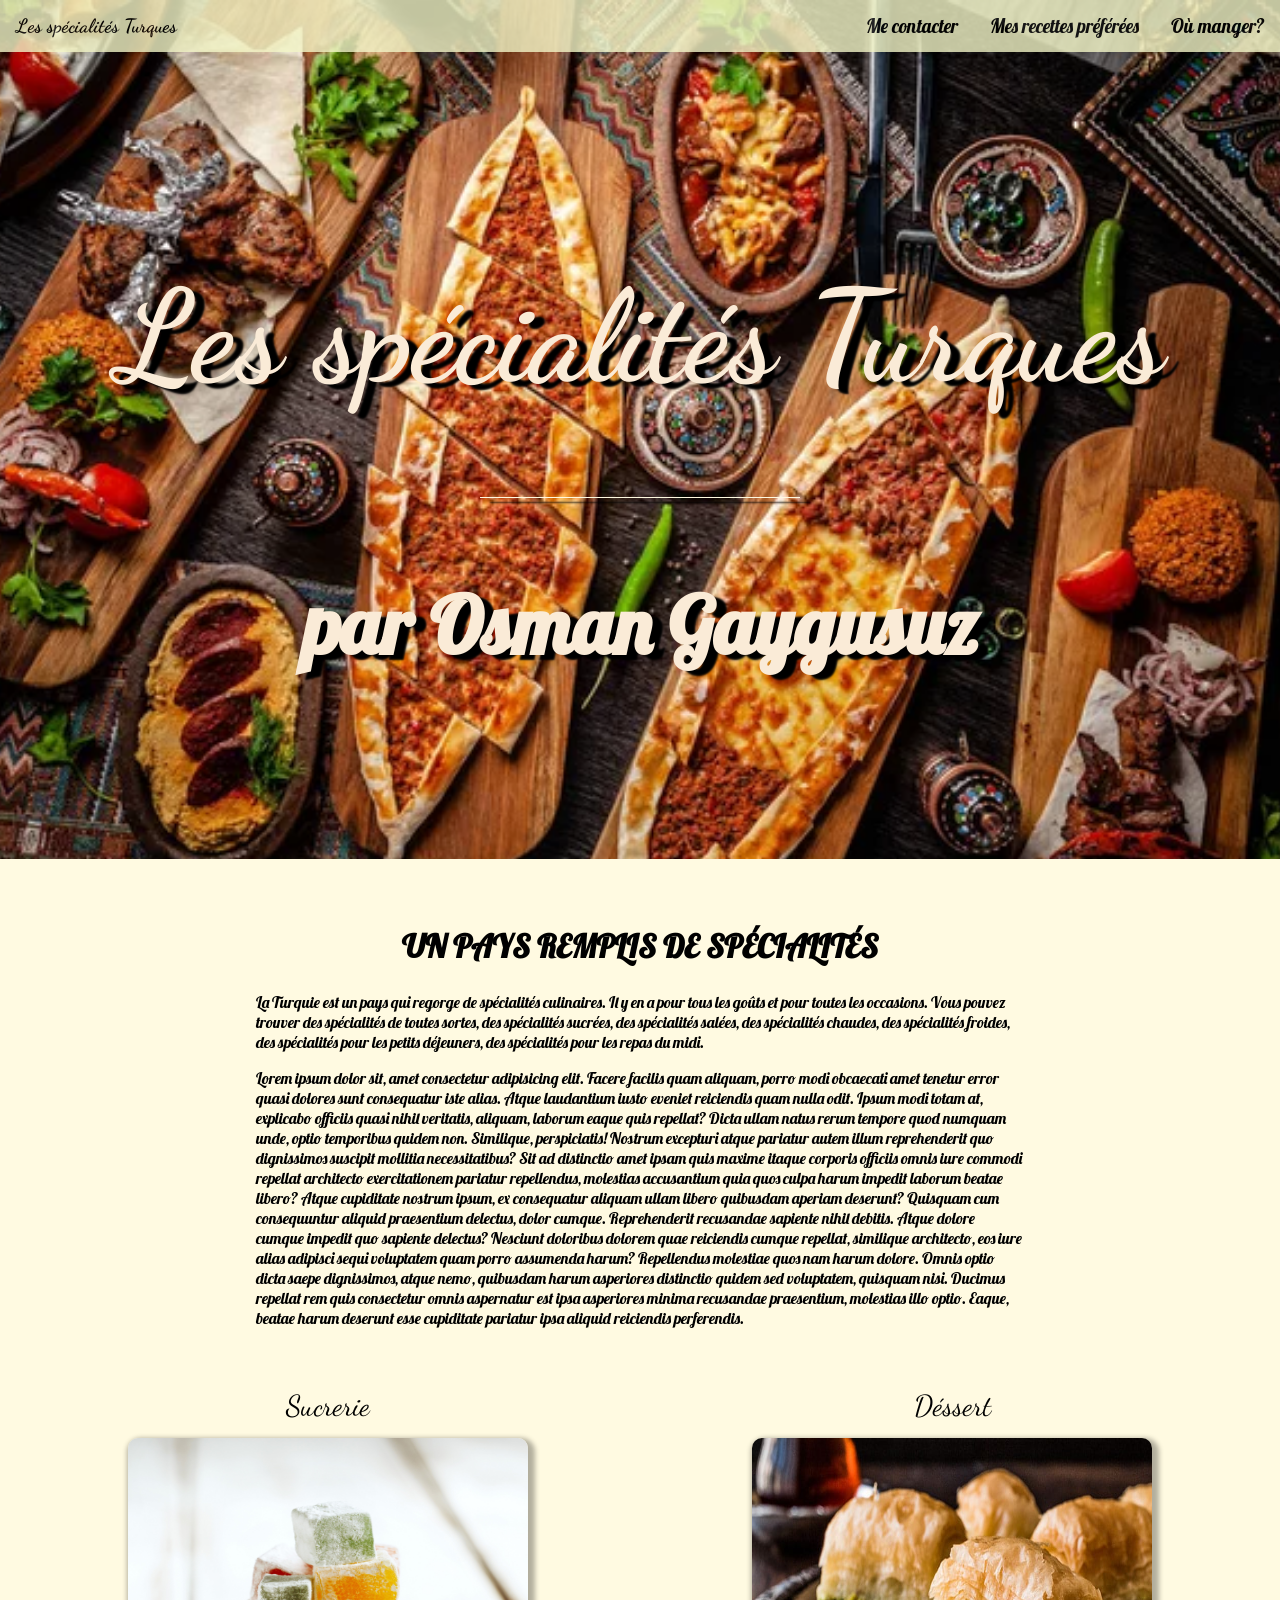
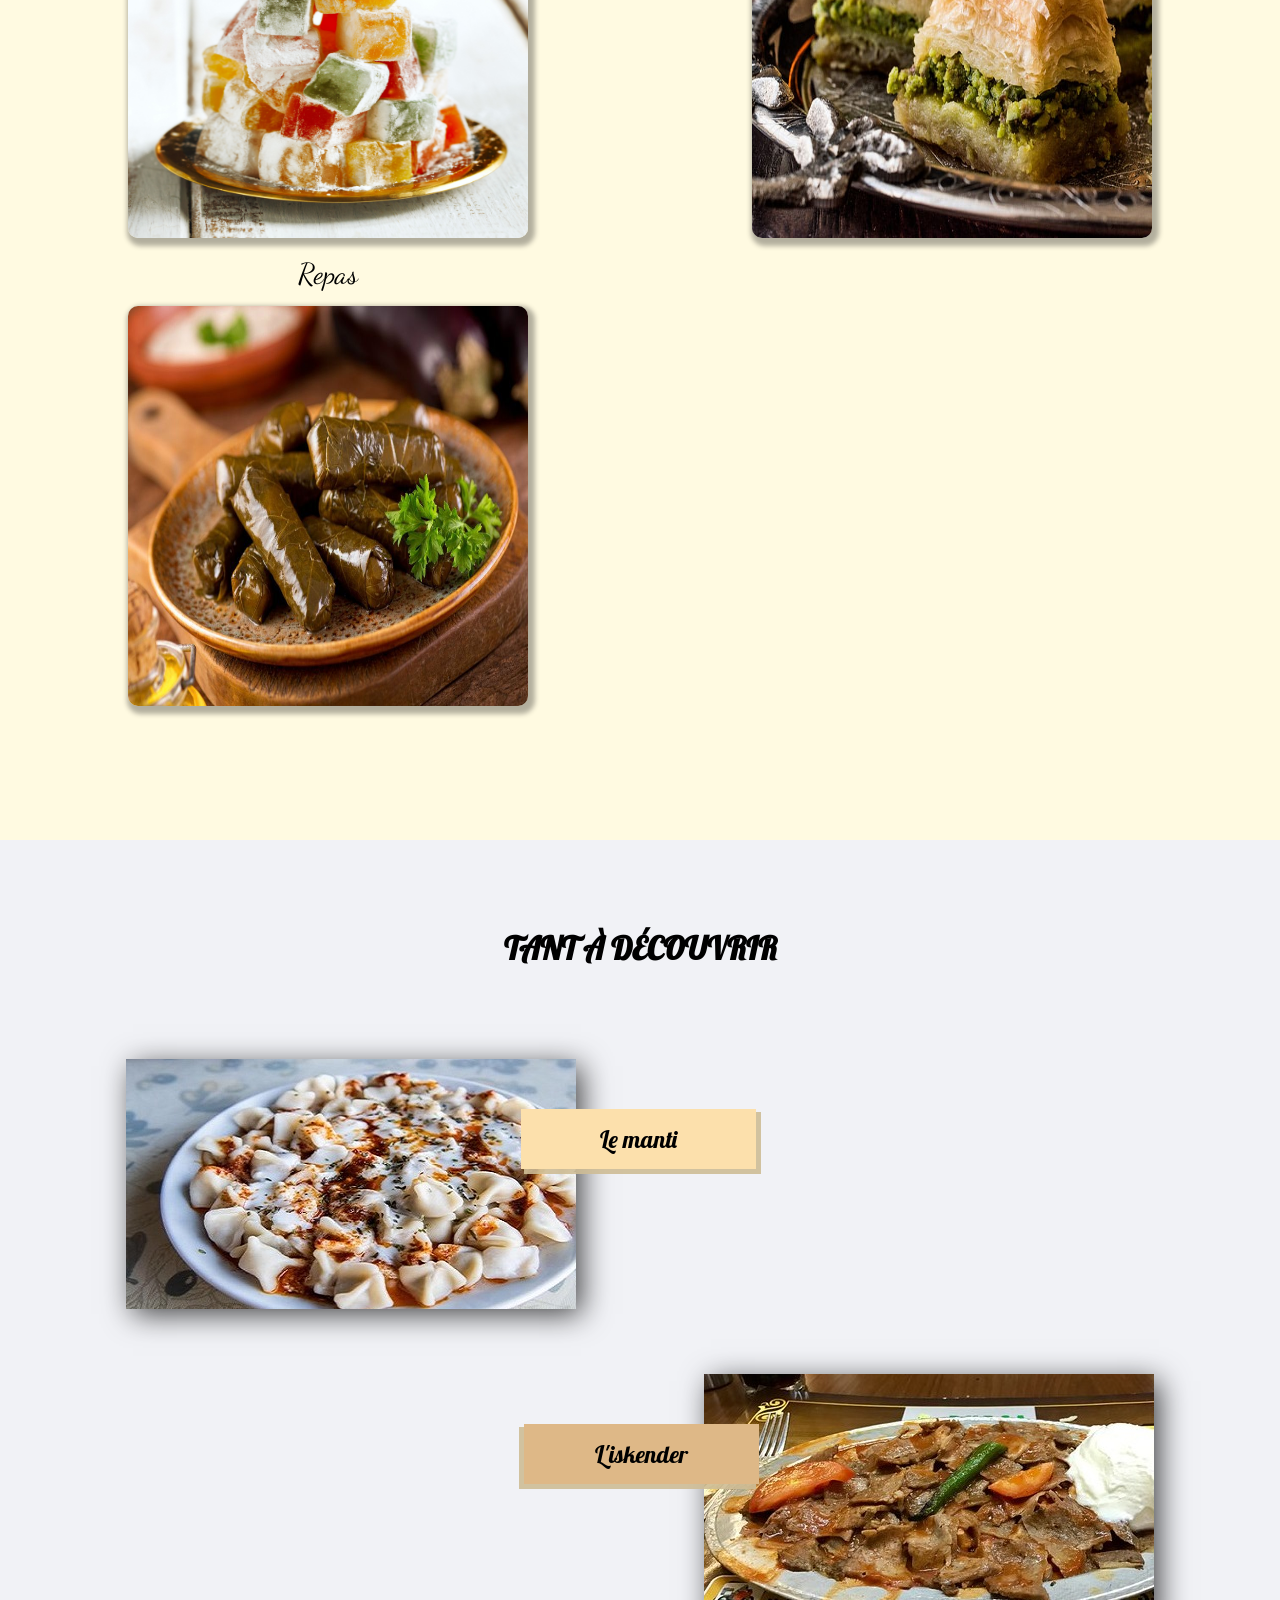
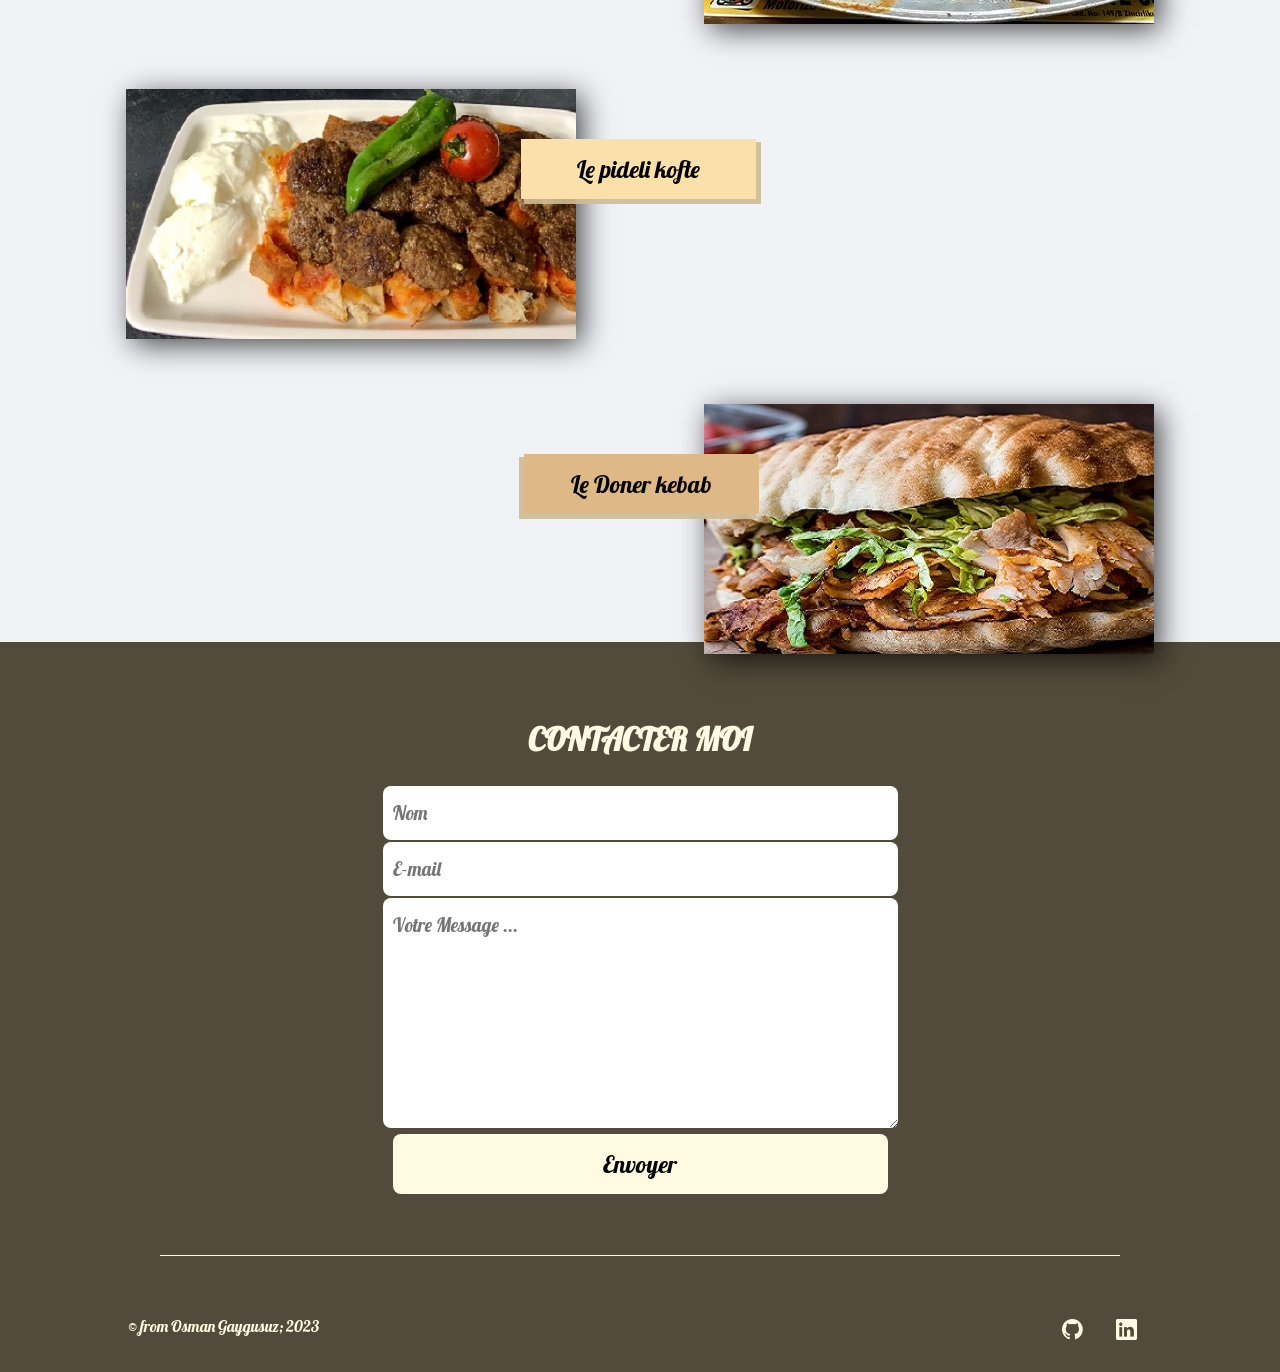
==== index.html @ c339f85c "Add files via upload" ====
<!DOCTYPE html>
<html lang="fr">
    <head>
        <meta charset="utf-8">
        <title>Les spécialités Turques</title>
        <link rel="stylesheet" href="https://cdn.jsdelivr.net/npm/bootstrap-icons@1.5.0/font/bootstrap-icons.css">
        <link rel="stylesheet" href="./Styles/stylesindex.css">
    </head>

    <body>
        <header>
            <nav>
                <ul>
                    <!-- href # permet de revenir en haut de la page-->
                    <li id="logo"><a href='#'>Les spécialités Turques</a></li>
                    <li><a href='oumanger.html'>Où manger?</a></li>
                    <li><a href='recette.html'>Mes recettes préférées</a></li>
                    <!-- #contact nous renvoie à la section contact -->
                    <li><a href='#contact'>Me contacter</a></li>
                </ul>
            </nav>
            <div id="imagePrincipale">
                <h1>Les spécialités Turques</h1>
                <div id="premierTrait"></div>
                <h3>par Osman Gaygusuz</h3>
            </div>
        </header>

        <section id="presentation">
            <div id="TextIntro">
                <h2>Un pays remplis de spécialités</h2>
                <p>La Turquie est un pays qui regorge de spécialités culinaires. Il y en a pour tous les goûts et pour toutes les occasions. Vous pouvez trouver des spécialités de toutes sortes, des spécialités sucrées, des spécialités salées, des spécialités chaudes, des spécialités froides, des spécialités pour les petits déjeuners, des spécialités pour les repas du midi.</p>
                <p>Lorem ipsum dolor sit, amet consectetur adipisicing elit. Facere facilis quam aliquam, porro modi obcaecati amet tenetur error quasi dolores sunt consequatur iste alias. Atque laudantium iusto eveniet reiciendis quam nulla odit. Ipsum modi totam at, explicabo officiis quasi nihil veritatis, aliquam, laborum eaque quis repellat? Dicta ullam natus rerum tempore quod numquam unde, optio temporibus quidem non. Similique, perspiciatis! Nostrum excepturi atque pariatur autem illum reprehenderit quo dignissimos suscipit mollitia necessitatibus? Sit ad distinctio amet ipsam quis maxime itaque corporis officiis omnis iure commodi repellat architecto exercitationem pariatur repellendus, molestias accusantium quia quos culpa harum impedit laborum beatae libero? Atque cupiditate nostrum ipsum, ex consequatur aliquam ullam libero quibusdam aperiam deserunt? Quisquam cum consequuntur aliquid praesentium delectus, dolor cumque. Reprehenderit recusandae sapiente nihil debitis. Atque dolore cumque impedit quo sapiente delectus? Nesciunt doloribus dolorem quae reiciendis cumque repellat, similique architecto, eos iure alias adipisci sequi voluptatem quam porro assumenda harum? Repellendus molestiae quos nam harum dolore. Omnis optio dicta saepe dignissimos, atque nemo, quibusdam harum asperiores distinctio quidem sed voluptatem, quisquam nisi. Ducimus repellat rem quis consectetur omnis aspernatur est ipsa asperiores minima recusandae praesentium, molestias illo optio. Eaque, beatae harum deserunt esse cupiditate pariatur ipsa aliquid reiciendis perferendis.</p>
            </div>

            <div id="prestations">
                <div class="imagesPrestations">
                    <h4>Sucrerie</h4>
                    <a href="#"><img src="./Images/Turkish-delight.jpg" alt="Lokum"></a>
                </div>
            
                <div class="imagesPrestations">
                    <h4>Déssert</h4>
                    <a href="#"><img src="./Images/turk-mutfagi-baklava.jpg" alt="Baklava"></a>
                </div>
                     
                <div class="imagesPrestations">
                    <h4>Repas</h4>
                    <a href="#"><img src="./Images/dolma.jpg" alt="Dolma"></a>
                </div>
             </div>

        </section>
        <section id="Decouvrir">
            <h2>Tant à découvrir</h2>
            <ul>
                <li id="manti"><p>Le manti</p></li>
                <li id="iskender"><p>L'iskender</p></li>
                <li id="pidelikofte"><p>Le pideli kofte</p></li>
                <li id="Doner"><p>Le Doner kebab</p></li>
            </ul>
        </section>

        <footer>
            <h2 id="contact">Contacter moi</h2>
            <form>
                <input placeholder="Nom">
                <input placeholder="E-mail">
                <textarea placeholder="Votre Message ..."></textarea>
                <button>Envoyer</button>
            </form>
            <div id="deuxiemeTrait"></div>
            <div id="copyrightandIcons">
                <div id="copyright">
                    <span>© from Osman Gaygusuz; 2023</span>
                </div>
                <div id="icons">
                    <a href="https://github.com/osmandaway?tab=repositories" target="_blank"><i class="bi bi-github"></i></a>
				    <a href="https://www.linkedin.com/in/osman-gaygusuz-410a03265/" target="_blank"><i class="bi bi-linkedin"></i></a>
                </div>
            </div>

        </footer>
    </body>


</html>
---- Styles/stylesindex.css ----
/* on récupère la police  */
@import url('https://fonts.googleapis.com/css2?family=Dancing+Script&family=Lobster&display=swap');

html {
    /* utiliser scroll-behavior: smooth pour avoir un effet de défilement fluide */
    scroll-behavior: smooth;
}


body {
    font-family: 'Lobster', sans-serif;
    margin: 0;
    padding: 0;
}

ul {
    margin: 0;
    padding: 0;
}

li {
    list-style-type: none;
}

h2 {
    text-transform: uppercase;
    text-align: center;
    font-size: 2em;
    padding-top: 30px;
}

a {
    text-decoration: none;
    color: black;
}

/* ******************************* NAVBAR ******************************* */

nav {
    overflow: hidden;
    background-color: #f3f6c7;
    position: fixed;
    width: 100%;
    opacity: 0.8;
}

header li {
    float: right;
    font-size: 1.2em;    
}

header li a {
    display: block;
    text-decoration: none;
    text-align: center;
    padding: 14px 16px; 
}

#logo {
    font-family: 'dancing script', cursive; 
    float: left;
    font-weight: bold;
}

/* ******************************* Image principal ******************************* */

#imagePrincipale {
    padding-top: 60px;
    background: url(../Images/manger.jpg) no-repeat fixed 50% 50%;
    background-size: cover;
    height: 799px;
}

h1{
    font-family: 'dancing script', cursive;
    text-align: center;
    color: antiquewhite;
    font-size: 8em;
    margin-top: 200px;
    /* utiliser un site text shadow generator pour savoir quels arguments mettre selon le résulat voulu */
    text-shadow: 10px 5px 2px black;
}

#premierTrait {
    height: 1px;
    width: 25%;
    /* premier argument haut et bas  deuxieme les cotés  */
    /* utiliser CTRL + : pour commenter une ligne */
    margin: -3px auto;
    background-color: #fffae1;
    /* le trait n'est pas du text donc text shadow ne marche pas c'est une box */
    box-shadow: 10px 5px 2px black;
}

h3 {
    text-align: center;
    color: antiquewhite;
    font-size: 5em;
    text-shadow: 10px 5px 2px black;
}

/* ******************************* Section 1 ******************************* */

#presentation {
    background-color: #fffae1;
    /* lorsque qu'on a 4 arguments l'ordre est celui d'une aiguille d'une montre */
    padding: 10px 0px 100px 0px;
}

#TextIntro {
    padding: 0px 20%;
}

#prestations{
    /* pour avoir les images allignées utiliser display: flex */
    display: flex;
    /* utiliser flex-wrap: wrap pour que les images se mettent en dessous si elles ne rentrent pas sur la ligne */
    flex-wrap: wrap;
    /* utiliser justify-content: space-between pour que les images soient espacées */
    justify-content: space-between;
    padding: 30px 10%;
}

.imagesPrestations h4 {
    /*utiliser font weight pour changer l'épaisseur de la police */
    font-family: 'dancing script', cursive;
    text-align: center;
    font-size: 1.8em;
    /* avec un seul argument cela s'applique dans tous les cotés    */
    margin: 15px;
    font-weight: 300;
}

.imagesPrestations img {
    width: 400px;
    height: 400px;
    /* utiliser border-radius pour arrondir les coins */
    border-radius: 10px;
    /* utiliser rgba pour avoir une couleur avec de la transparence le dernier argument est l'oppacité */
    box-shadow: 3px 4px 5px 4px rgba(0, 0, 0, 0.3);
}

/* utiliser img:hover pour avoir un effet quand on passe la souris sur l'image */
.imagesPrestations img:hover{
    opacity: 0.7;
    /* utiliser transform: scale pour agrandir l'image */
    transform: scale(1.05);
    /* utiliser transition pour avoir un effet de transition */
    transition: 0.8s ease-in-out;
}

/* ******************************* Tant à découvrir ******************************* */

#Decouvrir {
    height: 1400px;
    background-color: #f1f2f6;
    padding: 1px 2%;
}

#Decouvrir h2 {
    padding-top: 60px;
}

#manti {
    background: url(../Images/manti.jpg);
}

#iskender {
    background: url(../Images/iskender.jpg);
}

#pidelikofte {
    background: url(../Images/pidelikofte.jpg);
}

#Doner {
    background: url(../Images/doner.jpg);
}

#Decouvrir li {
    margin: 65px 100px 0 100px;
    height: 250px;
    width: 55%;
    max-width: 450px;
    float: left;
    box-shadow: 6px 6px 28px -1px rgba(0, 0, 0, 0.75);
}

#Decouvrir p {
    height: 45px;
    width: 235px;
    background-color: #fce0ac;
    float: right;
    margin: 50px -180px 0 0;
    font-size: 1.5em;
    text-align: center;
    padding-top: 15px;
    box-shadow: 4px 4px 0px 1px rgba(207, 189, 150, 0.897);
}

#Decouvrir #iskender, #Decouvrir #Doner {
    float: right;
}

#iskender p, #Doner p {
    float: left;
    background-color: burlywood;
    margin-left: -180px;
    box-shadow: -4px 4px 0px 1px rgba(207, 189, 150, 0.897);
}

/* ******************************* Footer ******************************* */

footer {
    background-color: #524a3a;
    color: #fffae1;
    padding: 20px 0 10px 0;
    text-align: center;
}

form {
    /* pas d'espace entre les éléments et les cotés sont auto  */
    margin: 0 auto;
    max-width: 900px;
}

input, textarea, button{
    border:none;
    width: 55%;
    padding: 15px 10px;
    /* espace entre les box */
    margin: 1px 0;
    font-size: 1.2em;
    font-family: 'Lobster', sans-serif;
    border-radius: 8px;
}

textarea{
    height: 200px;
}

button{
    font-size: 1.5em;
    background-color: #fffae1;
}

button:hover{
    background-color: #78e539;
    color: #fffae1;
    /* indiquer que c'est un bouton en changeant l'apparence de la souris */
    cursor: pointer;
    transition: 0.3s ease-in-out;
}

#deuxiemeTrait {
    height: 1px;
    width: 75%;
    background-color: #fffae1;
    margin: 60px auto;
}

#copyrightandIcons{
    /* utiliser flex pour aligner les éléments */
    display: flex;
    margin-bottom: 20px;
    padding: 0 10%;
}

#copyright{
    width: 50%;
    text-align: left;
    color: #fffae1;
}

#icons{
    width: 50%;
    /* utiliser justify-content: flex-end pour aligner les éléments à droite */
    text-align: right;
}

#icons a{
    /* pour être sure que les liens ne se superposent pas */
    display: inline-block;
    /* utilisr padding au lieu de margin pour ne pas que les liens se superposent */
    padding: 0 15px;
    font-size: 1.3em;
    color: #fffae1;
}

#icons a:hover{
    transform: scale(1.5);
    transition: 0.1s;
}
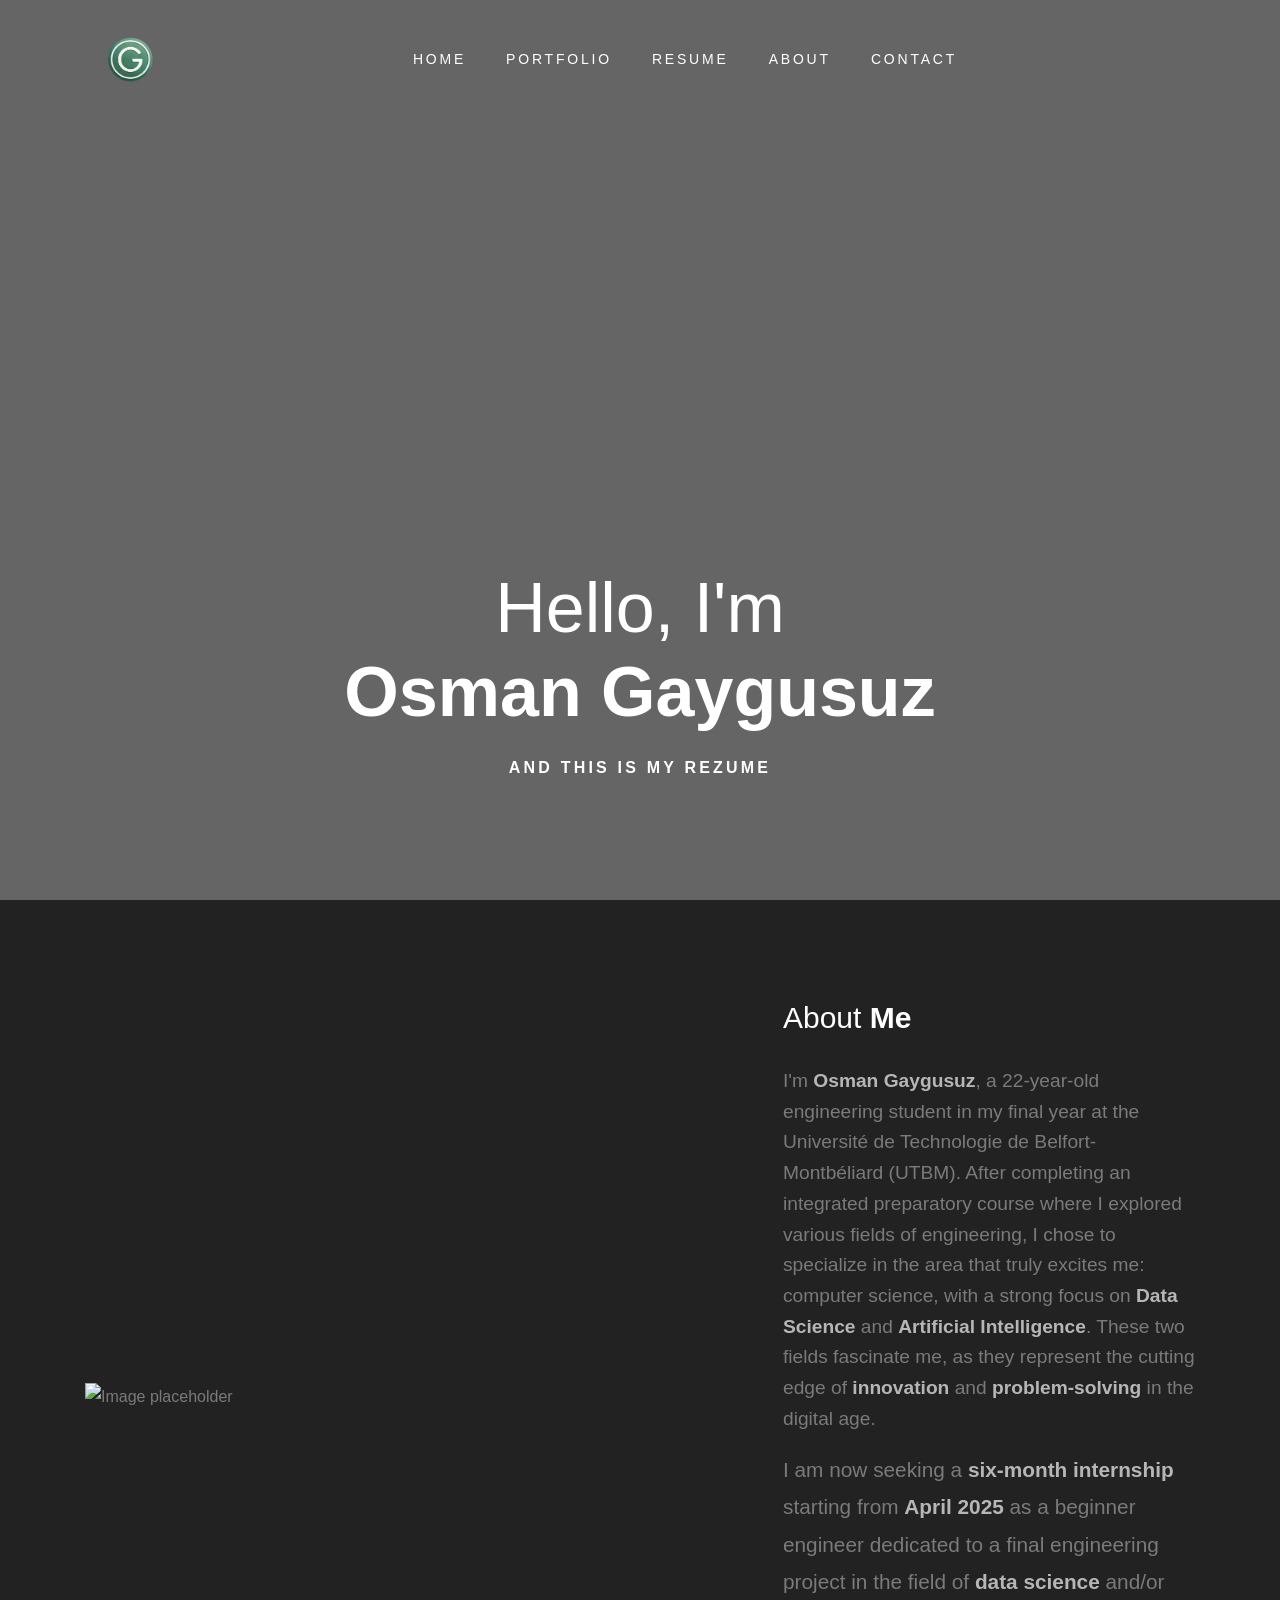
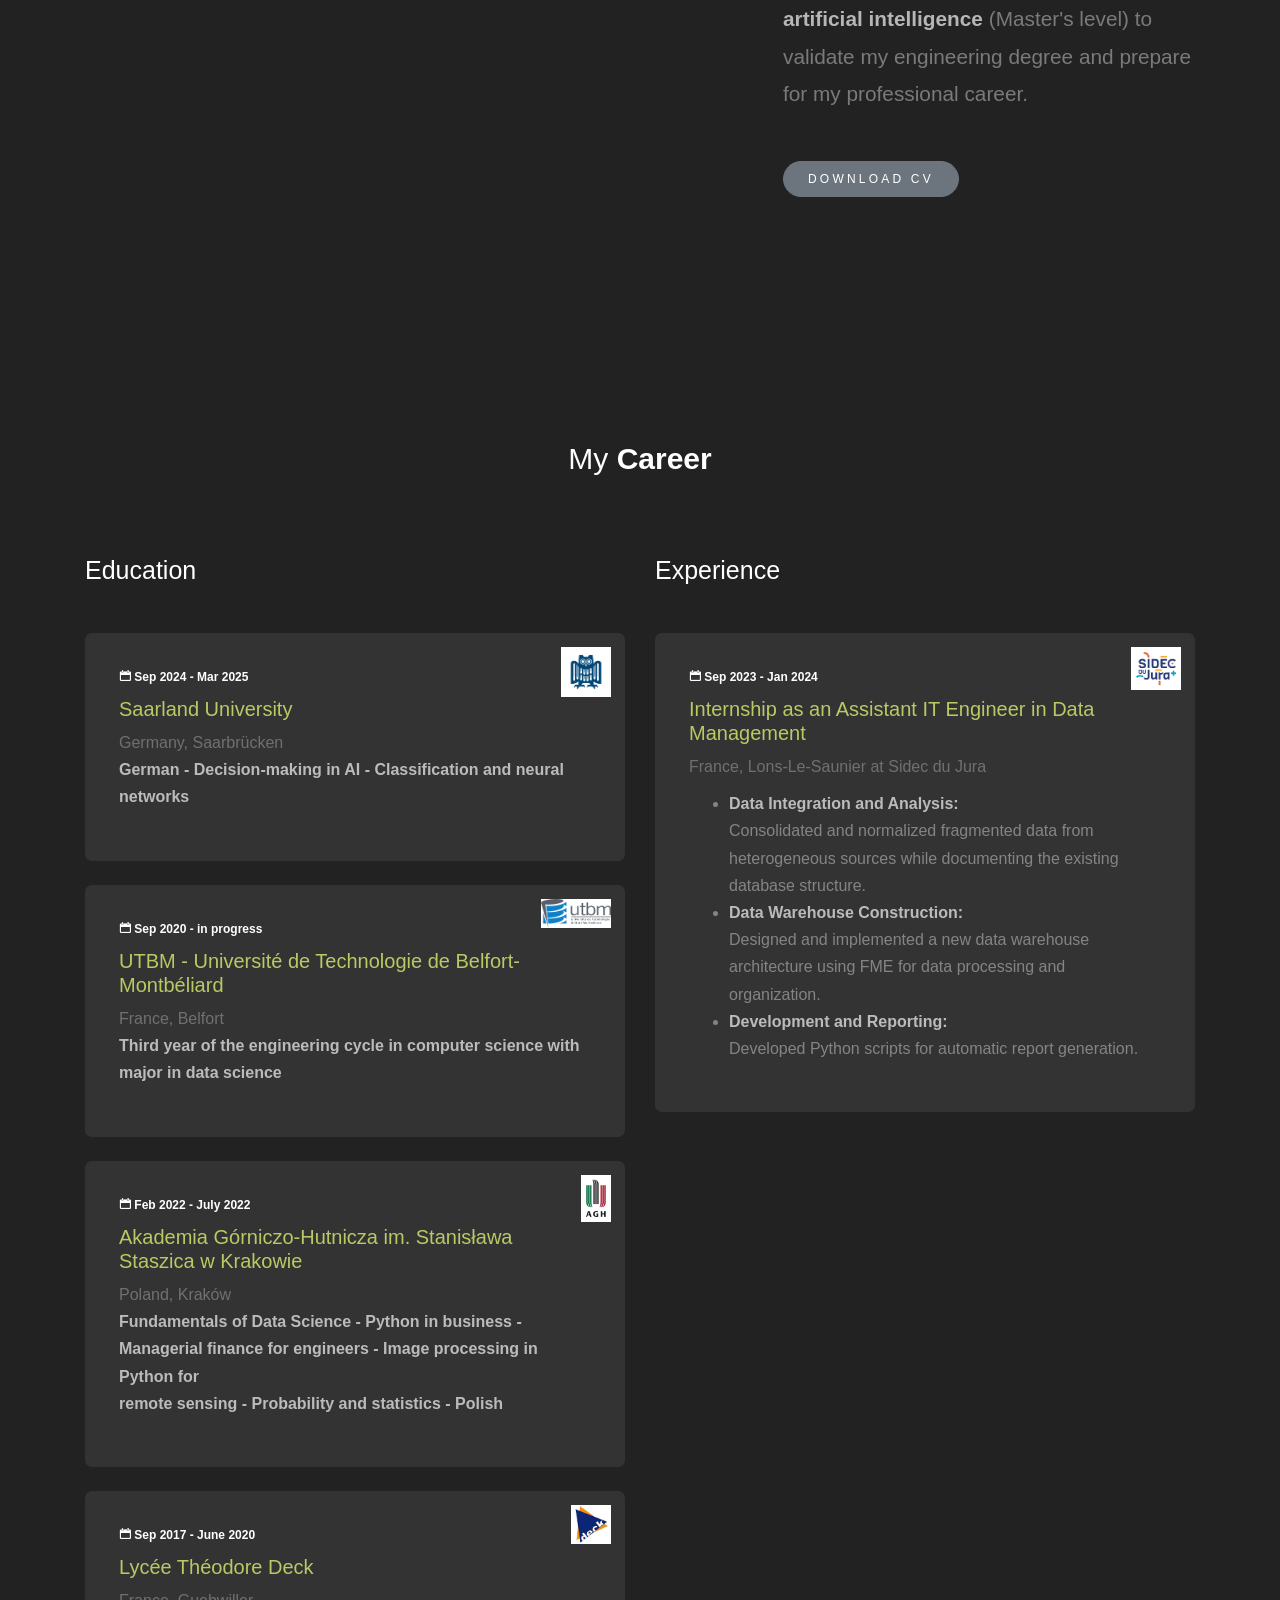
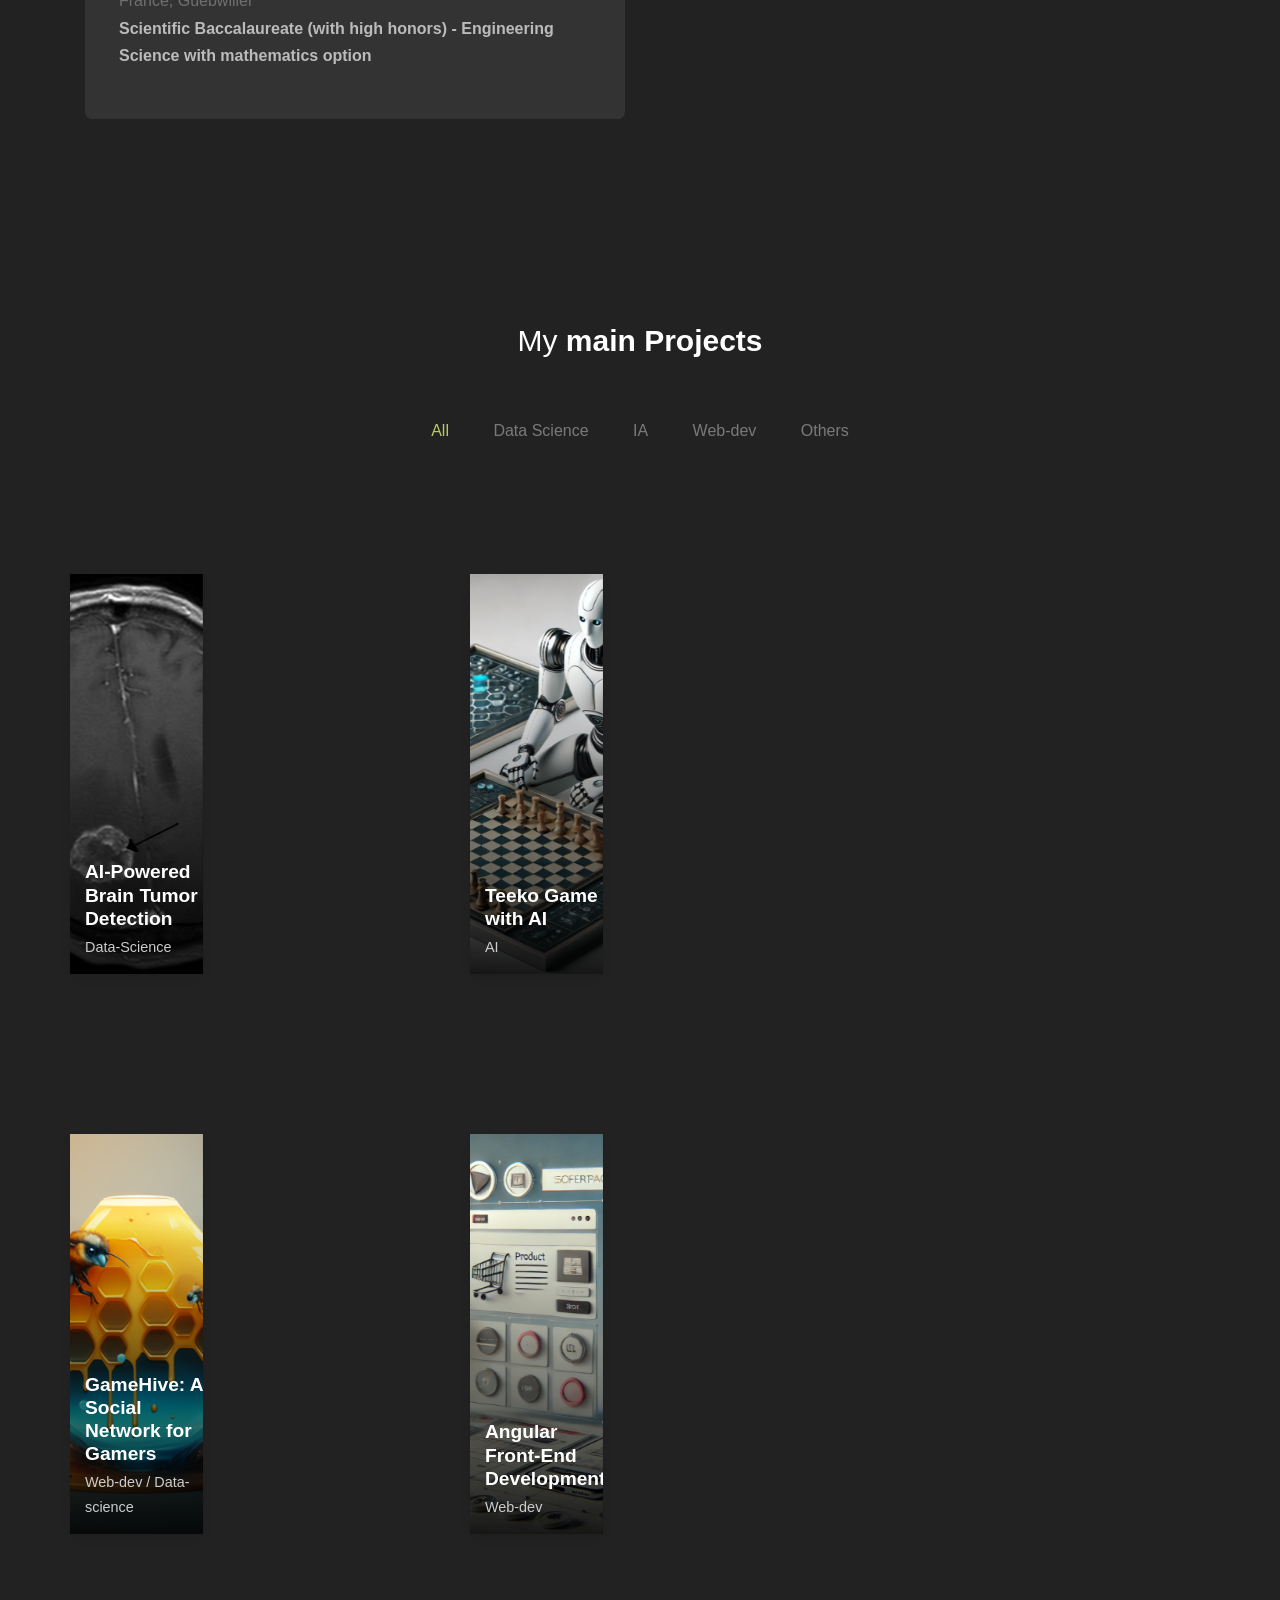
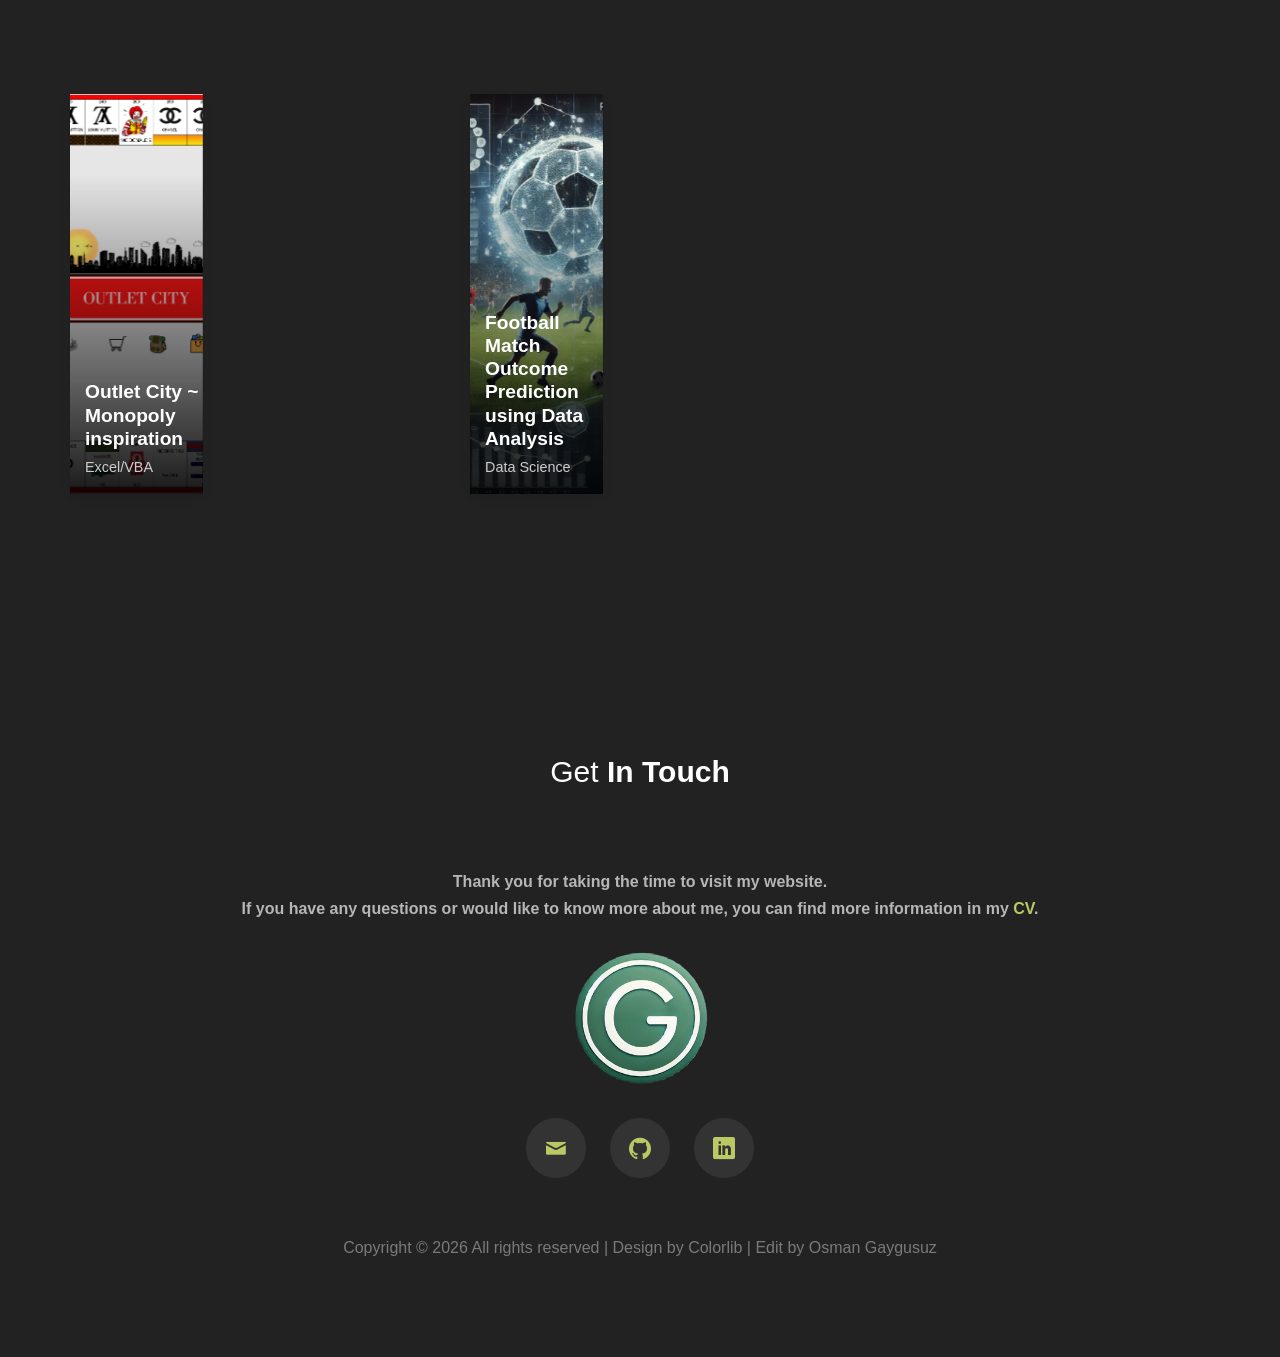
==== commit c352e908: "initial" ====
--- a/index.html
+++ b/index.html
@@ -1,87 +1,383 @@
-<!DOCTYPE html>
-<html lang="fr">
-    <head>
-        <meta charset="utf-8">
-        <title>Les spécialités Turques</title>
-        <link rel="stylesheet" href="https://cdn.jsdelivr.net/npm/bootstrap-icons@1.5.0/font/bootstrap-icons.css">
-        <link rel="stylesheet" href="./Styles/stylesindex.css">
-    </head>
-
-    <body>
-        <header>
-            <nav>
-                <ul>
-                    <!-- href # permet de revenir en haut de la page-->
-                    <li id="logo"><a href='#'>Les spécialités Turques</a></li>
-                    <li><a href='oumanger.html'>Où manger?</a></li>
-                    <li><a href='recette.html'>Mes recettes préférées</a></li>
-                    <!-- #contact nous renvoie à la section contact -->
-                    <li><a href='#contact'>Me contacter</a></li>
-                </ul>
-            </nav>
-            <div id="imagePrincipale">
-                <h1>Les spécialités Turques</h1>
-                <div id="premierTrait"></div>
-                <h3>par Osman Gaygusuz</h3>
-            </div>
-        </header>
-
-        <section id="presentation">
-            <div id="TextIntro">
-                <h2>Un pays remplis de spécialités</h2>
-                <p>La Turquie est un pays qui regorge de spécialités culinaires. Il y en a pour tous les goûts et pour toutes les occasions. Vous pouvez trouver des spécialités de toutes sortes, des spécialités sucrées, des spécialités salées, des spécialités chaudes, des spécialités froides, des spécialités pour les petits déjeuners, des spécialités pour les repas du midi.</p>
-                <p>Lorem ipsum dolor sit, amet consectetur adipisicing elit. Facere facilis quam aliquam, porro modi obcaecati amet tenetur error quasi dolores sunt consequatur iste alias. Atque laudantium iusto eveniet reiciendis quam nulla odit. Ipsum modi totam at, explicabo officiis quasi nihil veritatis, aliquam, laborum eaque quis repellat? Dicta ullam natus rerum tempore quod numquam unde, optio temporibus quidem non. Similique, perspiciatis! Nostrum excepturi atque pariatur autem illum reprehenderit quo dignissimos suscipit mollitia necessitatibus? Sit ad distinctio amet ipsam quis maxime itaque corporis officiis omnis iure commodi repellat architecto exercitationem pariatur repellendus, molestias accusantium quia quos culpa harum impedit laborum beatae libero? Atque cupiditate nostrum ipsum, ex consequatur aliquam ullam libero quibusdam aperiam deserunt? Quisquam cum consequuntur aliquid praesentium delectus, dolor cumque. Reprehenderit recusandae sapiente nihil debitis. Atque dolore cumque impedit quo sapiente delectus? Nesciunt doloribus dolorem quae reiciendis cumque repellat, similique architecto, eos iure alias adipisci sequi voluptatem quam porro assumenda harum? Repellendus molestiae quos nam harum dolore. Omnis optio dicta saepe dignissimos, atque nemo, quibusdam harum asperiores distinctio quidem sed voluptatem, quisquam nisi. Ducimus repellat rem quis consectetur omnis aspernatur est ipsa asperiores minima recusandae praesentium, molestias illo optio. Eaque, beatae harum deserunt esse cupiditate pariatur ipsa aliquid reiciendis perferendis.</p>
-            </div>
-
-            <div id="prestations">
-                <div class="imagesPrestations">
-                    <h4>Sucrerie</h4>
-                    <a href="#"><img src="./Images/Turkish-delight.jpg" alt="Lokum"></a>
-                </div>
-            
-                <div class="imagesPrestations">
-                    <h4>Déssert</h4>
-                    <a href="#"><img src="./Images/turk-mutfagi-baklava.jpg" alt="Baklava"></a>
-                </div>
-                     
-                <div class="imagesPrestations">
-                    <h4>Repas</h4>
-                    <a href="#"><img src="./Images/dolma.jpg" alt="Dolma"></a>
-                </div>
-             </div>
-
-        </section>
-        <section id="Decouvrir">
-            <h2>Tant à découvrir</h2>
-            <ul>
-                <li id="manti"><p>Le manti</p></li>
-                <li id="iskender"><p>L'iskender</p></li>
-                <li id="pidelikofte"><p>Le pideli kofte</p></li>
-                <li id="Doner"><p>Le Doner kebab</p></li>
-            </ul>
-        </section>
-
-        <footer>
-            <h2 id="contact">Contacter moi</h2>
-            <form>
-                <input placeholder="Nom">
-                <input placeholder="E-mail">
-                <textarea placeholder="Votre Message ..."></textarea>
-                <button>Envoyer</button>
-            </form>
-            <div id="deuxiemeTrait"></div>
-            <div id="copyrightandIcons">
-                <div id="copyright">
-                    <span>© from Osman Gaygusuz; 2023</span>
-                </div>
-                <div id="icons">
-                    <a href="https://github.com/osmandaway?tab=repositories" target="_blank"><i class="bi bi-github"></i></a>
-				    <a href="https://www.linkedin.com/in/osman-gaygusuz-410a03265/" target="_blank"><i class="bi bi-linkedin"></i></a>
-                </div>
-            </div>
-
-        </footer>
-    </body>
-
-
-</html>+<!DOCTYPE html>
+<html lang="en">
+<head>
+	<title>Rezume Free Template by Colorlib</title>
+	<meta charset="utf-8">
+	<meta name="viewport" content="width=device-width, initial-scale=1, shrink-to-fit=no">
+	<link rel="stylesheet" href="css/animate.css">
+	<link rel="stylesheet" href="css/flexslider.css">
+	<link rel="stylesheet" href="fonts/icomoon/style.css">
+
+	<link rel="stylesheet" href="css/bootstrap.css">
+	<link rel="stylesheet" href="css/style.css">
+
+	<link href="https://fonts.googleapis.com/css?family=Nunito+Sans:200,300,400,700" rel="stylesheet">
+
+
+</head>
+<body data-spy="scroll" data-target="#pb-navbar" data-offset="200" id="top">
+
+
+
+	<nav class="navbar navbar-expand-lg site-navbar navbar-light bg-light" id="pb-navbar">
+		<div class="container">
+			<!-- Ajout du logo en haut à gauche avec lien vers le haut de la page -->
+			<a href="#top" class="navbar-brand" id="bou">
+				<img src="images/LOGO-g6S4j0vD4-transformed.png" alt="Logo" class="navbar-logo">
+			</a>
+	
+			<button class="navbar-toggler" type="button" data-toggle="collapse" data-target="#navbarsExample09" aria-controls="navbarsExample09" aria-expanded="false" aria-label="Toggle navigation">
+				<span class="navbar-toggler-icon"></span>
+			</button>
+	
+			<div class="collapse navbar-collapse justify-content-md-center" id="navbarsExample09">
+				<ul class="navbar-nav">
+					<li class="nav-item"><a class="nav-link" href="#section-home">Home</a></li>
+					<li class="nav-item"><a class="nav-link" href="#section-portfolio">Portfolio</a></li>
+					<li class="nav-item"><a class="nav-link" href="#section-resume">Resume</a></li>
+					<li class="nav-item"><a class="nav-link" href="#section-about">About</a></li>
+					<li class="nav-item"><a class="nav-link" href="#section-contact">Contact</a></li>
+				</ul>
+			</div>
+		</div>
+	</nav>
+
+
+
+
+	<section class="site-hero" style="background-image: url(images/osman.jpg); background-position: 80% 30%; background-size: cover; filter: grayscale(100%);" id="section-home" data-stellar-background-ratio="0.5">
+		<div class="container">
+			<div class="row intro-text align-items-center justify-content-center">
+				<div class="col-md-10 text-center pt-5" style="margin-top: 400px;">
+					<h1 class="site-heading site-animate">Hello, I'm <strong class="d-block">Osman Gaygusuz</strong></h1>
+					<strong class="d-block text-white text-uppercase letter-spacing"><span class="rezzz">and this is My Rezume</span></strong>
+				</div>
+			</div>
+		</div>
+	</section>
+
+	<section class="site-section" id="section-about">
+		<div class="container">
+			<div class="row mb-5 align-items-center">
+				<div class="col-lg-7 pr-lg-5 mb-5 mb-lg-0">
+					<img src="images/osman-removebg.png" alt="Image placeholder" class="img-fluid">
+				</div>
+				<div class="col-lg-5 pl-lg-5">
+					<div class="section-heading">
+						<h2>About <strong>Me</strong></h2>
+					</div>
+					<p class="lead" style="font-size: 1.2em; line-height: 1.6em;">
+						I'm <span class="highlight">Osman Gaygusuz</span>, a 22-year-old engineering student in my final year at the Université de Technologie de Belfort-Montbéliard (UTBM). 
+						After completing an integrated preparatory course where I explored various fields of engineering, I chose to specialize in the area that truly excites me: computer science, with a strong focus on <span class="highlight">Data Science</span> and <span class="highlight">Artificial Intelligence</span>.
+						These two fields fascinate me, as they represent the cutting edge of <span class="highlight">innovation</span> and <span class="highlight">problem-solving</span> in the digital age.
+					</p>
+					<p class="mb-5" style="font-size: 1.3em; line-height: 1.8em;">
+						I am now seeking a <span class="highlight">six-month internship</span> starting from <span class="highlight">April 2025</span> as a beginner engineer dedicated to a final engineering project in the field of <span class="highlight">data science</span> and/or
+						<span class="highlight">artificial intelligence</span> (Master's level) to validate my engineering degree and prepare for my professional career.
+					</p>
+					
+
+					<p>
+						<a href="files/cv_OsmanGaygusuz_englishfinal.pdf" class="btn btn-secondary px-4 py-2 btn-sm">Download CV</a>
+					</p>
+				</div>
+			</div>
+
+
+		</div>
+	</section>
+
+
+
+
+	<section class="site-section " id="section-resume">
+		<div class="container">
+			<div class="row">
+				<div class="col-md-12 mb-5">
+					<div class="section-heading text-center">
+						<h2>My <strong>Career</strong></h2>
+					</div>
+				</div>
+				<div class="col-md-6">
+					<h2 class="mb-5">Education</h2>
+
+					<div class="resume-item mb-4" style="position: relative;">
+						<span class="date"><span class="icon-calendar"></span> Sep 2024 - Mar 2025</span>
+						<h3>Saarland University</h3>
+						<span class="school">Germany, Saarbrücken</span>
+						<p><span class="highlight">German - Decision-making in AI - Classification and neural networks</span></p>
+						
+						<!-- Logo de l'école avec le lien -->
+						<a href="https://www.uni-saarland.de/start.html" target="_blank" style="position: absolute; top: 10px; right: 10px;">
+							<img src="images/saarland.jpg" alt="Logo saarbuck" style="width: 50px; height: auto;">
+						</a>
+					</div>
+
+					<div class="resume-item mb-4" style="position: relative;">
+						<span class="date"><span class="icon-calendar"></span> Sep 2020 - in progress</span>
+						<h3>UTBM - Université de Technologie de Belfort-Montbéliard</h3>
+						<span class="school">France, Belfort</span>
+						<p><span class="highlight">Third year of the engineering cycle in computer science with major in data science</span></p>
+						
+						<!-- Logo de l'école avec le lien -->
+						<a href="https://www.utbm.fr/" target="_blank" style="position: absolute; top: 10px; right: 10px;">
+							<img src="images/utbm.png" alt="Logo utbm" style="width: 70px; height: auto;">
+						</a>
+					</div>
+
+					<div class="resume-item mb-4" style="position: relative;">
+						<span class="date"><span class="icon-calendar"></span> Feb 2022 - July 2022</span>
+						<h3>Akademia Górniczo-Hutnicza im. Stanisława Staszica w Krakowie</h3>
+						<span class="school">Poland, Kraków</span>
+						<p><span class="highlight">Fundamentals of Data Science - Python in business - Managerial finance for engineers - Image processing in Python for <br/> remote sensing - Probability and statistics - Polish</span></p>
+						 <!-- Logo de l'école avec le lien -->
+						<a href="https://www.agh.edu.pl/en/university" target="_blank" style="position: absolute; top: 10px; right: 10px;">
+							<img src="images/agh.jpg" alt="Logo AGH" style="width: 30px; height: auto;">
+						</a>
+					</div>
+
+					<div class="resume-item mb-4" style="position: relative;">
+						<span class="date"><span class="icon-calendar"></span> Sep 2017 - June 2020</span>
+						<h3>Lycée Théodore Deck</h3>
+						<span class="school">France, Guebwiller</span>
+						<p><span class="highlight">Scientific Baccalaureate (with high honors) - Engineering Science with mathematics option</span></p>
+						
+						 <!-- Logo de l'école avec le lien -->
+						<a href="http://www.lyceedeck.fr/" target="_blank" style="position: absolute; top: 10px; right: 10px;">
+							<img src="images/deck.jpg" alt="Logo Lycée Théodore Deck" style="width: 40px; height: auto;">
+						</a>
+					</div>
+
+				</div>
+				<div class="col-md-6">
+
+
+					<h2 class="mb-5">Experience</h2>
+
+					<div class="resume-item mb-4" style="position: relative;">
+						<span class="date"><span class="icon-calendar"></span> Sep 2023 - Jan 2024</span>
+						<h3>Internship as an Assistant IT Engineer in Data Management</h3>
+						<span class="school">France, Lons-Le-Saunier at Sidec du Jura</span>
+						
+						<!-- Liste des tâches effectuées -->
+						<ul style="margin-top: 10px;">
+							<li><span class="highlight">Data Integration and Analysis:</span></br>Consolidated and normalized fragmented data from heterogeneous sources while documenting the existing database structure.</li>
+							<li><span class="highlight">Data Warehouse Construction:</span> </br>Designed and implemented a new data warehouse architecture using FME for data processing and organization.</li>
+							<li><span class="highlight">Development and Reporting:</span> </br>Developed Python scripts for automatic report generation.</li>
+						</ul>
+					
+						<!-- Logo de l'entreprise avec le lien -->
+						<a href="https://www.sidec-jura.com/" target="_blank" style="position: absolute; top: 10px; right: 10px;">
+							<img src="images/sidec.png" alt="Logo Sidec du Jura" style="width: 50px; height: auto;">
+						</a>
+					</div>
+
+
+				</div>
+			</div>
+		</div>
+	</section> <!-- .section -->
+
+	<section class="site-section" id="section-portfolio">
+		<div class="container">
+			<div class="row">
+				<div class="section-heading text-center col-md-12">
+					<h2>My <strong>main Projects</strong></h2>
+				</div>
+			</div>
+			<div class="filters">
+				<ul>
+					<li class="active" data-filter="*">All</li>
+					<li data-filter=".data-science">Data Science</li>
+					<li data-filter=".ia">IA</li>
+					<li data-filter=".web-dev">Web-dev</li>
+					<li data-filter=".others">Others</li>
+				</ul>
+			</div>
+
+			<div class="filters-content">
+				<div class="row grid">
+					
+					<section class="site-section portfolio-section" id="section-portfolio">
+						<div class="single-portfolio col-sm-4 all data-science">
+							<div class="thumb" style="position: relative; overflow: hidden;">
+								<img class="image img-fluid" src="images/tumor.jpg" alt="">
+								<!-- Titre et catégorie -->
+								<div class="overlay-content">
+									<h4>AI-Powered Brain Tumor Detection</h4>
+									<div class="cat">Data-Science</div>
+								</div>
+								<!-- Texte et bouton survol -->
+								<div class="hover-content">
+									<p>By employing advanced CNN models, this project aims to optimize brain tumor detection from MRI images, enhancing the precision of diagnosis and treatment planning for radiologists.</p>
+									<a href="https://github.com/osmandaway/Website_GameHive" target="_blank" class="btn btn-primary">View Project</a>
+								</div>
+							</div>
+						</div>
+					</section>
+					
+
+					<section class="site-section portfolio-section" id="section-portfolio">
+						<div class="single-portfolio col-sm-4 all ia">
+							<div class="thumb" style="position: relative; overflow: hidden;">
+								<img class="image img-fluid" src="images/teeko.png" alt="">
+								<!-- Titre et catégorie -->
+								<div class="overlay-content">
+									<h4>Teeko Game with AI</h4>
+									<div class="cat">AI</div>
+								</div>
+								<!-- Texte et bouton survol -->
+								<div class="hover-content">
+									<p>This project involved developing a Teeko game with an adjustable difficulty AI opponent using the minimax algorithm with alpha-beta pruning, along with an initial attempt at self-learning optimization.</p>
+									<a href="https://github.com/osmandaway/Teeko_IA41/tree/main" target="_blank" class="btn btn-primary">View Project</a>
+								</div>
+							</div>
+						</div>
+					</section>
+
+
+					<section class="site-section portfolio-section" id="section-portfolio">
+						<div class="single-portfolio col-sm-4 all web-dev data-science">
+							<div class="thumb" style="position: relative; overflow: hidden;">
+								<img class="image img-fluid" src="images/gamhive.png" alt="">
+								<!-- Titre et catégorie -->
+								<div class="overlay-content">
+									<h4>GameHive: A Social Network for Gamers</h4>
+									<div class="cat">Web-dev / Data-science</div>
+								</div>
+								<!-- Texte et bouton survol -->
+								<div class="hover-content">
+									<p>Creation of GameHive, a feature-rich social network for gamers, inspired by X (Twitter), with real-time messaging, leaderboards, and dynamic profile management, using HTML, CSS, PHP, JavaScript (Ajax), and SQL.</p>
+									<a href="https://github.com/osmandaway/Website_GameHive" target="_blank" class="btn btn-primary">View Project</a>
+								</div>
+							</div>
+						</div>
+					</section>
+										  
+					<section class="site-section portfolio-section" id="section-portfolio">
+						<div class="single-portfolio col-sm-4 all web-dev">
+							<div class="thumb" style="position: relative; overflow: hidden;">
+								<img class="image img-fluid" src="images/vendmarue.png" alt="">
+								<!-- Titre et catégorie -->
+								<div class="overlay-content">
+									<h4>Angular Front-End Development</h4>
+									<div class="cat">Web-dev</div>
+								</div>
+								<!-- Texte et bouton survol -->
+								<div class="hover-content">
+									<p>This Angular project is about developing the front-end for VendMaRue, a marketplace app.</p>
+									<a href="https://github.com/osmandaway/Projet_VendMaRue?tab=readme-ov-file" target="_blank" class="btn btn-primary">View Project</a>
+								</div>
+							</div>
+						</div>
+					</section>
+					
+					
+					<section class="site-section portfolio-section" id="section-portfolio">
+						<div class="single-portfolio col-sm-4 all others">
+							<div class="thumb" style="position: relative; overflow: hidden;">
+								<img class="image img-fluid" src="images/monopoly.png" alt="">
+								<!-- Titre et catégorie -->
+								<div class="overlay-content">
+									<h4>Outlet City ~ Monopoly inspiration</h4>
+									<div class="cat">Excel/VBA</div>
+								</div>
+								<!-- Texte et bouton survol -->
+								<div class="hover-content">
+									<p>Creation of "Outlet City," a Monopoly-inspired game in Excel using VBA, featuring custom properties, player dashboards, and automated game mechanics for an interactive experience with brands like Louis Vuitton, Chanel, and McDonald's.</p>
+									<a href="https://github.com/osmandaway/Monopoly_Excel" target="_blank" class="btn btn-primary">View Project</a>
+								</div>
+							</div>
+						</div>
+					</section>
+					
+					<section class="site-section portfolio-section" id="section-portfolio">
+						<div class="single-portfolio col-sm-4 all data-science">
+							<div class="thumb" style="position: relative; overflow: hidden;">
+								<img class="image img-fluid" src="images/foot.png" alt="">
+								<!-- Titre et catégorie -->
+								<div class="overlay-content">
+									<h4>Football Match Outcome Prediction using Data Analysis</h4>
+									<div class="cat">Data Science</div>
+								</div>
+								<!-- Texte et bouton survol -->
+								<div class="hover-content">
+									<p>This project aims to explore practical algorithms and tackle real-world problems in modern data analysis, focusing on football match outcomes.</p>
+									<a href="https://github.com/osmandaway/Soccer-Results-Prediction" target="_blank" class="btn btn-primary">View Project</a>
+								</div>
+							</div>
+						</div>
+					</section>
+					
+				</div>
+			</div>
+		</div>
+	</section>
+	<!-- .section -->
+
+	<section class="site-section" id="section-contact">
+		<div class="container">
+			<div class="row">
+				<div class="col-md-12 mb-5">
+					<div class="section-heading text-center">
+						<h2>Get <strong>In Touch</strong></h2>
+					</div>
+				</div>
+				<p class="col-md-12 text-center">
+					<span class="highlight">Thank you for taking the time to visit my website. </br> If you have any questions or would like to know more about me, you can find more information in my <a href="files/cv_OsmanGaygusuz_englishfinal.pdf" target="_blank">CV</a>. </span>
+				</p>
+			</div>
+			<a href="#top"><img src="images/LOGO-g6S4j0vD4-transformed.png" alt="Image placeholder" class="img-fluid logo-center" id="chat"></a>
+
+		</div>
+	</section>
+
+
+	<footer class="site-footer">
+		<div class="container">
+
+			
+			
+			<div class="row mb-5">
+				<div class="col-md-12 text-center">
+					<p>
+						<a href="mailto:gaygusuzosman@gmail.com" class="social-item"><span class="icon-mail"></span></a>
+						<a href="https://github.com/osmandaway" class="social-item"><span class="icon-github2"></span></a>
+						<a href="https://www.linkedin.com/in/osman-gaygusuz-410a03265/" class="social-item"><span class="icon-linkedin2"></span></a>
+					</p>
+				</div>
+			</div>
+			
+		</div>
+		<div class="row mb-5">
+			<p class="col-12 text-center">
+				<!-- Link back to Colorlib can't be removed. Template is licensed under CC BY 3.0. -->
+				Copyright &copy; <script>document.write(new Date().getFullYear());</script> All rights reserved | Design by Colorlib | Edit by Osman Gaygusuz</a>
+				<!-- Link back to Colorlib can't be removed. Template is licensed under CC BY 3.0. -->
+			</p>
+		</div>
+	</footer>
+
+
+
+
+	<script src="js/vendor/jquery.min.js"></script>
+	<script src="js/vendor/jquery-migrate-3.0.1.min.js"></script>
+	<script src="js/vendor/popper.min.js"></script>
+	<script src="js/vendor/bootstrap.min.js"></script>
+
+	<script src="js/vendor/jquery.easing.1.3.js"></script>
+
+	<script src="js/vendor/jquery.stellar.min.js"></script>
+	<script src="js/vendor/jquery.waypoints.min.js"></script>
+
+	<script src="https://unpkg.com/isotope-layout@3/dist/isotope.pkgd.min.js"></script>
+	<script src="https://unpkg.com/imagesloaded@4/imagesloaded.pkgd.min.js"></script>
+	<script src="js/custom.js"></script>
+
+	<!-- Google Map -->
+    <!-- <script src="https://maps.googleapis.com/maps/api/js?key=AIzaSyBVWaKrjvy3MaE7SQ74_uJiULgl1JY0H2s&sensor=false"></script>
+    	<script src="js/google-map.js"></script> -->
+
+    </body>
+    </html>
--- a/fonts/icomoon/style.css
+++ b/fonts/icomoon/style.css
@@ -0,0 +1,2954 @@
+@font-face {
+  font-family: 'icomoon';
+  src:  url('fonts/icomoon.eot?1z9v6x');
+  src:  url('fonts/icomoon.eot?1z9v6x#iefix') format('embedded-opentype'),
+    url('fonts/icomoon.ttf?1z9v6x') format('truetype'),
+    url('fonts/icomoon.woff?1z9v6x') format('woff'),
+    url('fonts/icomoon.svg?1z9v6x#icomoon') format('svg');
+  font-weight: normal;
+  font-style: normal;
+}
+
+[class^="icon-"], [class*=" icon-"] {
+  /* use !important to prevent issues with browser extensions that change fonts */
+  font-family: 'icomoon' !important;
+  speak: none;
+  font-style: normal;
+  font-weight: normal;
+  font-variant: normal;
+  text-transform: none;
+  line-height: 1;
+
+  /* Better Font Rendering =========== */
+  -webkit-font-smoothing: antialiased;
+  -moz-osx-font-smoothing: grayscale;
+}
+
+.icon-mobile3:before {
+  content: "\e000";
+}
+.icon-laptop3:before {
+  content: "\e001";
+}
+.icon-desktop:before {
+  content: "\e002";
+}
+.icon-tablet3:before {
+  content: "\e003";
+}
+.icon-phone3:before {
+  content: "\e004";
+}
+.icon-document2:before {
+  content: "\e005";
+}
+.icon-documents2:before {
+  content: "\e006";
+}
+.icon-search2:before {
+  content: "\e007";
+}
+.icon-clipboard3:before {
+  content: "\e008";
+}
+.icon-newspaper2:before {
+  content: "\e009";
+}
+.icon-notebook:before {
+  content: "\e00a";
+}
+.icon-book-open:before {
+  content: "\e00b";
+}
+.icon-browser2:before {
+  content: "\e00c";
+}
+.icon-calendar3:before {
+  content: "\e00d";
+}
+.icon-presentation:before {
+  content: "\e00e";
+}
+.icon-picture:before {
+  content: "\e00f";
+}
+.icon-pictures:before {
+  content: "\e010";
+}
+.icon-video2:before {
+  content: "\e011";
+}
+.icon-camera3:before {
+  content: "\e012";
+}
+.icon-printer2:before {
+  content: "\e013";
+}
+.icon-toolbox:before {
+  content: "\e014";
+}
+.icon-briefcase3:before {
+  content: "\e015";
+}
+.icon-wallet2:before {
+  content: "\e016";
+}
+.icon-gift2:before {
+  content: "\e017";
+}
+.icon-bargraph:before {
+  content: "\e018";
+}
+.icon-grid2:before {
+  content: "\e019";
+}
+.icon-expand:before {
+  content: "\e01a";
+}
+.icon-focus:before {
+  content: "\e01b";
+}
+.icon-edit2:before {
+  content: "\e01c";
+}
+.icon-adjustments:before {
+  content: "\e01d";
+}
+.icon-ribbon:before {
+  content: "\e01e";
+}
+.icon-hourglass:before {
+  content: "\e01f";
+}
+.icon-lock3:before {
+  content: "\e020";
+}
+.icon-megaphone2:before {
+  content: "\e021";
+}
+.icon-shield3:before {
+  content: "\e022";
+}
+.icon-trophy3:before {
+  content: "\e023";
+}
+.icon-flag3:before {
+  content: "\e024";
+}
+.icon-map3:before {
+  content: "\e025";
+}
+.icon-puzzle:before {
+  content: "\e026";
+}
+.icon-basket:before {
+  content: "\e027";
+}
+.icon-envelope:before {
+  content: "\e028";
+}
+.icon-streetsign:before {
+  content: "\e029";
+}
+.icon-telescope:before {
+  content: "\e02a";
+}
+.icon-gears:before {
+  content: "\e02b";
+}
+.icon-key3:before {
+  content: "\e02c";
+}
+.icon-paperclip:before {
+  content: "\e02d";
+}
+.icon-attachment3:before {
+  content: "\e02e";
+}
+.icon-pricetags:before {
+  content: "\e02f";
+}
+.icon-lightbulb:before {
+  content: "\e030";
+}
+.icon-layers2:before {
+  content: "\e031";
+}
+.icon-pencil3:before {
+  content: "\e032";
+}
+.icon-tools2:before {
+  content: "\e033";
+}
+.icon-tools-2:before {
+  content: "\e034";
+}
+.icon-scissors3:before {
+  content: "\e035";
+}
+.icon-paintbrush:before {
+  content: "\e036";
+}
+.icon-magnifying-glass2:before {
+  content: "\e037";
+}
+.icon-circle-compass:before {
+  content: "\e038";
+}
+.icon-linegraph:before {
+  content: "\e039";
+}
+.icon-mic3:before {
+  content: "\e03a";
+}
+.icon-strategy:before {
+  content: "\e03b";
+}
+.icon-beaker:before {
+  content: "\e03c";
+}
+.icon-caution:before {
+  content: "\e03d";
+}
+.icon-recycle:before {
+  content: "\e03e";
+}
+.icon-anchor:before {
+  content: "\e03f";
+}
+.icon-profile-male:before {
+  content: "\e040";
+}
+.icon-profile-female:before {
+  content: "\e041";
+}
+.icon-bike:before {
+  content: "\e042";
+}
+.icon-wine:before {
+  content: "\e043";
+}
+.icon-hotairballoon:before {
+  content: "\e044";
+}
+.icon-globe2:before {
+  content: "\e045";
+}
+.icon-genius:before {
+  content: "\e046";
+}
+.icon-map-pin:before {
+  content: "\e047";
+}
+.icon-dial:before {
+  content: "\e048";
+}
+.icon-chat2:before {
+  content: "\e049";
+}
+.icon-heart3:before {
+  content: "\e04a";
+}
+.icon-cloud3:before {
+  content: "\e04b";
+}
+.icon-upload4:before {
+  content: "\e04c";
+}
+.icon-download4:before {
+  content: "\e04d";
+}
+.icon-target2:before {
+  content: "\e04e";
+}
+.icon-hazardous:before {
+  content: "\e04f";
+}
+.icon-piechart:before {
+  content: "\e050";
+}
+.icon-speedometer:before {
+  content: "\e051";
+}
+.icon-global:before {
+  content: "\e052";
+}
+.icon-compass3:before {
+  content: "\e053";
+}
+.icon-lifesaver:before {
+  content: "\e054";
+}
+.icon-clock3:before {
+  content: "\e055";
+}
+.icon-aperture:before {
+  content: "\e056";
+}
+.icon-quote2:before {
+  content: "\e057";
+}
+.icon-scope:before {
+  content: "\e058";
+}
+.icon-alarmclock:before {
+  content: "\e059";
+}
+.icon-refresh:before {
+  content: "\e05a";
+}
+.icon-happy3:before {
+  content: "\e05b";
+}
+.icon-sad3:before {
+  content: "\e05c";
+}
+.icon-facebook3:before {
+  content: "\e05d";
+}
+.icon-twitter3:before {
+  content: "\e05e";
+}
+.icon-googleplus:before {
+  content: "\e05f";
+}
+.icon-rss3:before {
+  content: "\e060";
+}
+.icon-tumblr3:before {
+  content: "\e061";
+}
+.icon-linkedin3:before {
+  content: "\e062";
+}
+.icon-dribbble3:before {
+  content: "\e063";
+}
+.icon-add-to-list:before {
+  content: "\e900";
+}
+.icon-classic-computer:before {
+  content: "\e901";
+}
+.icon-controller-fast-backward:before {
+  content: "\e902";
+}
+.icon-creative-commons-attribution:before {
+  content: "\e903";
+}
+.icon-creative-commons-noderivs:before {
+  content: "\e904";
+}
+.icon-creative-commons-noncommercial-eu:before {
+  content: "\e905";
+}
+.icon-creative-commons-noncommercial-us:before {
+  content: "\e906";
+}
+.icon-creative-commons-public-domain:before {
+  content: "\e907";
+}
+.icon-creative-commons-remix:before {
+  content: "\e908";
+}
+.icon-creative-commons-share:before {
+  content: "\e909";
+}
+.icon-creative-commons-sharealike:before {
+  content: "\e90a";
+}
+.icon-creative-commons:before {
+  content: "\e90b";
+}
+.icon-document-landscape:before {
+  content: "\e90c";
+}
+.icon-remove-user:before {
+  content: "\e90d";
+}
+.icon-warning:before {
+  content: "\e90e";
+}
+.icon-arrow-bold-down:before {
+  content: "\e90f";
+}
+.icon-arrow-bold-left:before {
+  content: "\e910";
+}
+.icon-arrow-bold-right:before {
+  content: "\e911";
+}
+.icon-arrow-bold-up:before {
+  content: "\e912";
+}
+.icon-arrow-down:before {
+  content: "\e913";
+}
+.icon-arrow-left:before {
+  content: "\e914";
+}
+.icon-arrow-long-down:before {
+  content: "\e915";
+}
+.icon-arrow-long-left:before {
+  content: "\e916";
+}
+.icon-arrow-long-right:before {
+  content: "\e917";
+}
+.icon-arrow-long-up:before {
+  content: "\e918";
+}
+.icon-arrow-right:before {
+  content: "\e919";
+}
+.icon-arrow-up:before {
+  content: "\e91a";
+}
+.icon-arrow-with-circle-down:before {
+  content: "\e91b";
+}
+.icon-arrow-with-circle-left:before {
+  content: "\e91c";
+}
+.icon-arrow-with-circle-right:before {
+  content: "\e91d";
+}
+.icon-arrow-with-circle-up:before {
+  content: "\e91e";
+}
+.icon-bookmark:before {
+  content: "\e91f";
+}
+.icon-bookmarks:before {
+  content: "\e920";
+}
+.icon-chevron-down:before {
+  content: "\e921";
+}
+.icon-chevron-left:before {
+  content: "\e922";
+}
+.icon-chevron-right:before {
+  content: "\e923";
+}
+.icon-chevron-small-down:before {
+  content: "\e924";
+}
+.icon-chevron-small-left:before {
+  content: "\e925";
+}
+.icon-chevron-small-right:before {
+  content: "\e926";
+}
+.icon-chevron-small-up:before {
+  content: "\e927";
+}
+.icon-chevron-thin-down:before {
+  content: "\e928";
+}
+.icon-chevron-thin-left:before {
+  content: "\e929";
+}
+.icon-chevron-thin-right:before {
+  content: "\e92a";
+}
+.icon-chevron-thin-up:before {
+  content: "\e92b";
+}
+.icon-chevron-up:before {
+  content: "\e92c";
+}
+.icon-chevron-with-circle-down:before {
+  content: "\e92d";
+}
+.icon-chevron-with-circle-left:before {
+  content: "\e92e";
+}
+.icon-chevron-with-circle-right:before {
+  content: "\e92f";
+}
+.icon-chevron-with-circle-up:before {
+  content: "\e930";
+}
+.icon-cloud:before {
+  content: "\e931";
+}
+.icon-controller-fast-forward:before {
+  content: "\e932";
+}
+.icon-controller-jump-to-start:before {
+  content: "\e933";
+}
+.icon-controller-next:before {
+  content: "\e934";
+}
+.icon-controller-paus:before {
+  content: "\e935";
+}
+.icon-controller-play:before {
+  content: "\e936";
+}
+.icon-controller-record:before {
+  content: "\e937";
+}
+.icon-controller-stop:before {
+  content: "\e938";
+}
+.icon-controller-volume:before {
+  content: "\e939";
+}
+.icon-dot-single:before {
+  content: "\e93a";
+}
+.icon-dots-three-horizontal:before {
+  content: "\e93b";
+}
+.icon-dots-three-vertical:before {
+  content: "\e93c";
+}
+.icon-dots-two-horizontal:before {
+  content: "\e93d";
+}
+.icon-dots-two-vertical:before {
+  content: "\e93e";
+}
+.icon-download:before {
+  content: "\e93f";
+}
+.icon-emoji-flirt:before {
+  content: "\e940";
+}
+.icon-flow-branch:before {
+  content: "\e941";
+}
+.icon-flow-cascade:before {
+  content: "\e942";
+}
+.icon-flow-line:before {
+  content: "\e943";
+}
+.icon-flow-parallel:before {
+  content: "\e944";
+}
+.icon-flow-tree:before {
+  content: "\e945";
+}
+.icon-install:before {
+  content: "\e946";
+}
+.icon-layers:before {
+  content: "\e947";
+}
+.icon-open-book:before {
+  content: "\e948";
+}
+.icon-resize-100:before {
+  content: "\e949";
+}
+.icon-resize-full-screen:before {
+  content: "\e94a";
+}
+.icon-save:before {
+  content: "\e94b";
+}
+.icon-select-arrows:before {
+  content: "\e94c";
+}
+.icon-sound-mute:before {
+  content: "\e94d";
+}
+.icon-sound:before {
+  content: "\e94e";
+}
+.icon-trash:before {
+  content: "\e94f";
+}
+.icon-triangle-down:before {
+  content: "\e950";
+}
+.icon-triangle-left:before {
+  content: "\e951";
+}
+.icon-triangle-right:before {
+  content: "\e952";
+}
+.icon-triangle-up:before {
+  content: "\e953";
+}
+.icon-uninstall:before {
+  content: "\e954";
+}
+.icon-upload-to-cloud:before {
+  content: "\e955";
+}
+.icon-upload:before {
+  content: "\e956";
+}
+.icon-add-user:before {
+  content: "\e957";
+}
+.icon-address:before {
+  content: "\e958";
+}
+.icon-adjust:before {
+  content: "\e959";
+}
+.icon-air:before {
+  content: "\e95a";
+}
+.icon-aircraft-landing:before {
+  content: "\e95b";
+}
+.icon-aircraft-take-off:before {
+  content: "\e95c";
+}
+.icon-aircraft:before {
+  content: "\e95d";
+}
+.icon-align-bottom:before {
+  content: "\e95e";
+}
+.icon-align-horizontal-middle:before {
+  content: "\e95f";
+}
+.icon-align-left:before {
+  content: "\e960";
+}
+.icon-align-right:before {
+  content: "\e961";
+}
+.icon-align-top:before {
+  content: "\e962";
+}
+.icon-align-vertical-middle:before {
+  content: "\e963";
+}
+.icon-archive:before {
+  content: "\e964";
+}
+.icon-area-graph:before {
+  content: "\e965";
+}
+.icon-attachment:before {
+  content: "\e966";
+}
+.icon-awareness-ribbon:before {
+  content: "\e967";
+}
+.icon-back-in-time:before {
+  content: "\e968";
+}
+.icon-back:before {
+  content: "\e969";
+}
+.icon-bar-graph:before {
+  content: "\e96a";
+}
+.icon-battery:before {
+  content: "\e96b";
+}
+.icon-beamed-note:before {
+  content: "\e96c";
+}
+.icon-bell:before {
+  content: "\e96d";
+}
+.icon-blackboard:before {
+  content: "\e96e";
+}
+.icon-block:before {
+  content: "\e96f";
+}
+.icon-book:before {
+  content: "\e970";
+}
+.icon-bowl:before {
+  content: "\e971";
+}
+.icon-box:before {
+  content: "\e972";
+}
+.icon-briefcase:before {
+  content: "\e973";
+}
+.icon-browser:before {
+  content: "\e974";
+}
+.icon-brush:before {
+  content: "\e975";
+}
+.icon-bucket:before {
+  content: "\e976";
+}
+.icon-cake:before {
+  content: "\e977";
+}
+.icon-calculator:before {
+  content: "\e978";
+}
+.icon-calendar:before {
+  content: "\e979";
+}
+.icon-camera:before {
+  content: "\e97a";
+}
+.icon-ccw:before {
+  content: "\e97b";
+}
+.icon-chat:before {
+  content: "\e97c";
+}
+.icon-check:before {
+  content: "\e97d";
+}
+.icon-circle-with-cross:before {
+  content: "\e97e";
+}
+.icon-circle-with-minus:before {
+  content: "\e97f";
+}
+.icon-circle-with-plus:before {
+  content: "\e980";
+}
+.icon-circle:before {
+  content: "\e981";
+}
+.icon-circular-graph:before {
+  content: "\e982";
+}
+.icon-clapperboard:before {
+  content: "\e983";
+}
+.icon-clipboard:before {
+  content: "\e984";
+}
+.icon-clock:before {
+  content: "\e985";
+}
+.icon-code:before {
+  content: "\e986";
+}
+.icon-cog:before {
+  content: "\e987";
+}
+.icon-colours:before {
+  content: "\e988";
+}
+.icon-compass:before {
+  content: "\e989";
+}
+.icon-copy:before {
+  content: "\e98a";
+}
+.icon-credit-card:before {
+  content: "\e98b";
+}
+.icon-credit:before {
+  content: "\e98c";
+}
+.icon-cross:before {
+  content: "\e98d";
+}
+.icon-cup:before {
+  content: "\e98e";
+}
+.icon-cw:before {
+  content: "\e98f";
+}
+.icon-cycle:before {
+  content: "\e990";
+}
+.icon-database:before {
+  content: "\e991";
+}
+.icon-dial-pad:before {
+  content: "\e992";
+}
+.icon-direction:before {
+  content: "\e993";
+}
+.icon-document:before {
+  content: "\e994";
+}
+.icon-documents:before {
+  content: "\e995";
+}
+.icon-drink:before {
+  content: "\e996";
+}
+.icon-drive:before {
+  content: "\e997";
+}
+.icon-drop:before {
+  content: "\e998";
+}
+.icon-edit:before {
+  content: "\e999";
+}
+.icon-email:before {
+  content: "\e99a";
+}
+.icon-emoji-happy:before {
+  content: "\e99b";
+}
+.icon-emoji-neutral:before {
+  content: "\e99c";
+}
+.icon-emoji-sad:before {
+  content: "\e99d";
+}
+.icon-erase:before {
+  content: "\e99e";
+}
+.icon-eraser:before {
+  content: "\e99f";
+}
+.icon-export:before {
+  content: "\e9a0";
+}
+.icon-eye:before {
+  content: "\e9a1";
+}
+.icon-feather:before {
+  content: "\e9a2";
+}
+.icon-flag:before {
+  content: "\e9a3";
+}
+.icon-flash:before {
+  content: "\e9a4";
+}
+.icon-flashlight:before {
+  content: "\e9a5";
+}
+.icon-flat-brush:before {
+  content: "\e9a6";
+}
+.icon-folder-images:before {
+  content: "\e9a7";
+}
+.icon-folder-music:before {
+  content: "\e9a8";
+}
+.icon-folder-video:before {
+  content: "\e9a9";
+}
+.icon-folder:before {
+  content: "\e9aa";
+}
+.icon-forward:before {
+  content: "\e9ab";
+}
+.icon-funnel:before {
+  content: "\e9ac";
+}
+.icon-game-controller:before {
+  content: "\e9ad";
+}
+.icon-gauge:before {
+  content: "\e9ae";
+}
+.icon-globe:before {
+  content: "\e9af";
+}
+.icon-graduation-cap:before {
+  content: "\e9b0";
+}
+.icon-grid:before {
+  content: "\e9b1";
+}
+.icon-hair-cross:before {
+  content: "\e9b2";
+}
+.icon-hand:before {
+  content: "\e9b3";
+}
+.icon-heart-outlined:before {
+  content: "\e9b4";
+}
+.icon-heart:before {
+  content: "\e9b5";
+}
+.icon-help-with-circle:before {
+  content: "\e9b6";
+}
+.icon-help:before {
+  content: "\e9b7";
+}
+.icon-home:before {
+  content: "\e9b8";
+}
+.icon-hour-glass:before {
+  content: "\e9b9";
+}
+.icon-image-inverted:before {
+  content: "\e9ba";
+}
+.icon-image:before {
+  content: "\e9bb";
+}
+.icon-images:before {
+  content: "\e9bc";
+}
+.icon-inbox:before {
+  content: "\e9bd";
+}
+.icon-infinity:before {
+  content: "\e9be";
+}
+.icon-info-with-circle:before {
+  content: "\e9bf";
+}
+.icon-info:before {
+  content: "\e9c0";
+}
+.icon-key:before {
+  content: "\e9c1";
+}
+.icon-keyboard:before {
+  content: "\e9c2";
+}
+.icon-lab-flask:before {
+  content: "\e9c3";
+}
+.icon-landline:before {
+  content: "\e9c4";
+}
+.icon-language:before {
+  content: "\e9c5";
+}
+.icon-laptop:before {
+  content: "\e9c6";
+}
+.icon-leaf:before {
+  content: "\e9c7";
+}
+.icon-level-down:before {
+  content: "\e9c8";
+}
+.icon-level-up:before {
+  content: "\e9c9";
+}
+.icon-lifebuoy:before {
+  content: "\e9ca";
+}
+.icon-light-bulb:before {
+  content: "\e9cb";
+}
+.icon-light-down:before {
+  content: "\e9cc";
+}
+.icon-light-up:before {
+  content: "\e9cd";
+}
+.icon-line-graph:before {
+  content: "\e9ce";
+}
+.icon-link:before {
+  content: "\e9cf";
+}
+.icon-list:before {
+  content: "\e9d0";
+}
+.icon-location-pin:before {
+  content: "\e9d1";
+}
+.icon-location:before {
+  content: "\e9d2";
+}
+.icon-lock-open:before {
+  content: "\e9d3";
+}
+.icon-lock:before {
+  content: "\e9d4";
+}
+.icon-log-out:before {
+  content: "\e9d5";
+}
+.icon-login:before {
+  content: "\e9d6";
+}
+.icon-loop:before {
+  content: "\e9d7";
+}
+.icon-magnet:before {
+  content: "\e9d8";
+}
+.icon-magnifying-glass:before {
+  content: "\e9d9";
+}
+.icon-mail:before {
+  content: "\e9da";
+}
+.icon-man:before {
+  content: "\e9db";
+}
+.icon-map:before {
+  content: "\e9dc";
+}
+.icon-mask:before {
+  content: "\e9dd";
+}
+.icon-medal:before {
+  content: "\e9de";
+}
+.icon-megaphone:before {
+  content: "\e9df";
+}
+.icon-menu:before {
+  content: "\e9e0";
+}
+.icon-message:before {
+  content: "\e9e1";
+}
+.icon-mic:before {
+  content: "\e9e2";
+}
+.icon-minus:before {
+  content: "\e9e3";
+}
+.icon-mobile:before {
+  content: "\e9e4";
+}
+.icon-modern-mic:before {
+  content: "\e9e5";
+}
+.icon-moon:before {
+  content: "\e9e6";
+}
+.icon-mouse:before {
+  content: "\e9e7";
+}
+.icon-music:before {
+  content: "\e9e8";
+}
+.icon-network:before {
+  content: "\e9e9";
+}
+.icon-new-message:before {
+  content: "\e9ea";
+}
+.icon-new:before {
+  content: "\e9eb";
+}
+.icon-news:before {
+  content: "\e9ec";
+}
+.icon-note:before {
+  content: "\e9ed";
+}
+.icon-notification:before {
+  content: "\e9ee";
+}
+.icon-old-mobile:before {
+  content: "\e9ef";
+}
+.icon-old-phone:before {
+  content: "\e9f0";
+}
+.icon-palette:before {
+  content: "\e9f1";
+}
+.icon-paper-plane:before {
+  content: "\e9f2";
+}
+.icon-pencil:before {
+  content: "\e9f3";
+}
+.icon-phone:before {
+  content: "\e9f4";
+}
+.icon-pie-chart:before {
+  content: "\e9f5";
+}
+.icon-pin:before {
+  content: "\e9f6";
+}
+.icon-plus:before {
+  content: "\e9f7";
+}
+.icon-popup:before {
+  content: "\e9f8";
+}
+.icon-power-plug:before {
+  content: "\e9f9";
+}
+.icon-price-ribbon:before {
+  content: "\e9fa";
+}
+.icon-price-tag:before {
+  content: "\e9fb";
+}
+.icon-print:before {
+  content: "\e9fc";
+}
+.icon-progress-empty:before {
+  content: "\e9fd";
+}
+.icon-progress-full:before {
+  content: "\e9fe";
+}
+.icon-progress-one:before {
+  content: "\e9ff";
+}
+.icon-progress-two:before {
+  content: "\ea00";
+}
+.icon-publish:before {
+  content: "\ea01";
+}
+.icon-quote:before {
+  content: "\ea02";
+}
+.icon-radio:before {
+  content: "\ea03";
+}
+.icon-reply-all:before {
+  content: "\ea04";
+}
+.icon-reply:before {
+  content: "\ea05";
+}
+.icon-retweet:before {
+  content: "\ea06";
+}
+.icon-rocket:before {
+  content: "\ea07";
+}
+.icon-round-brush:before {
+  content: "\ea08";
+}
+.icon-rss:before {
+  content: "\ea09";
+}
+.icon-ruler:before {
+  content: "\ea0a";
+}
+.icon-scissors:before {
+  content: "\ea0b";
+}
+.icon-share-alternitive:before {
+  content: "\ea0c";
+}
+.icon-share:before {
+  content: "\ea0d";
+}
+.icon-shareable:before {
+  content: "\ea0e";
+}
+.icon-shield:before {
+  content: "\ea0f";
+}
+.icon-shop:before {
+  content: "\ea10";
+}
+.icon-shopping-bag:before {
+  content: "\ea11";
+}
+.icon-shopping-basket:before {
+  content: "\ea12";
+}
+.icon-shopping-cart:before {
+  content: "\ea13";
+}
+.icon-shuffle:before {
+  content: "\ea14";
+}
+.icon-signal:before {
+  content: "\ea15";
+}
+.icon-sound-mix:before {
+  content: "\ea16";
+}
+.icon-sports-club:before {
+  content: "\ea17";
+}
+.icon-spreadsheet:before {
+  content: "\ea18";
+}
+.icon-squared-cross:before {
+  content: "\ea19";
+}
+.icon-squared-minus:before {
+  content: "\ea1a";
+}
+.icon-squared-plus:before {
+  content: "\ea1b";
+}
+.icon-star-outlined:before {
+  content: "\ea1c";
+}
+.icon-star:before {
+  content: "\ea1d";
+}
+.icon-stopwatch:before {
+  content: "\ea1e";
+}
+.icon-suitcase:before {
+  content: "\ea1f";
+}
+.icon-swap:before {
+  content: "\ea20";
+}
+.icon-sweden:before {
+  content: "\ea21";
+}
+.icon-switch:before {
+  content: "\ea22";
+}
+.icon-tablet:before {
+  content: "\ea23";
+}
+.icon-tag:before {
+  content: "\ea24";
+}
+.icon-text-document-inverted:before {
+  content: "\ea25";
+}
+.icon-text-document:before {
+  content: "\ea26";
+}
+.icon-text:before {
+  content: "\ea27";
+}
+.icon-thermometer:before {
+  content: "\ea28";
+}
+.icon-thumbs-down:before {
+  content: "\ea29";
+}
+.icon-thumbs-up:before {
+  content: "\ea2a";
+}
+.icon-thunder-cloud:before {
+  content: "\ea2b";
+}
+.icon-ticket:before {
+  content: "\ea2c";
+}
+.icon-time-slot:before {
+  content: "\ea2d";
+}
+.icon-tools:before {
+  content: "\ea2e";
+}
+.icon-traffic-cone:before {
+  content: "\ea2f";
+}
+.icon-tree:before {
+  content: "\ea30";
+}
+.icon-trophy:before {
+  content: "\ea31";
+}
+.icon-tv:before {
+  content: "\ea32";
+}
+.icon-typing:before {
+  content: "\ea33";
+}
+.icon-unread:before {
+  content: "\ea34";
+}
+.icon-untag:before {
+  content: "\ea35";
+}
+.icon-user:before {
+  content: "\ea36";
+}
+.icon-users:before {
+  content: "\ea37";
+}
+.icon-v-card:before {
+  content: "\ea38";
+}
+.icon-video:before {
+  content: "\ea39";
+}
+.icon-vinyl:before {
+  content: "\ea3a";
+}
+.icon-voicemail:before {
+  content: "\ea3b";
+}
+.icon-wallet:before {
+  content: "\ea3c";
+}
+.icon-water:before {
+  content: "\ea3d";
+}
+.icon-px-with-circle:before {
+  content: "\ea3e";
+}
+.icon-px:before {
+  content: "\ea3f";
+}
+.icon-basecamp:before {
+  content: "\ea40";
+}
+.icon-behance:before {
+  content: "\ea41";
+}
+.icon-creative-cloud:before {
+  content: "\ea42";
+}
+.icon-dropbox:before {
+  content: "\ea43";
+}
+.icon-evernote:before {
+  content: "\ea44";
+}
+.icon-flattr:before {
+  content: "\ea45";
+}
+.icon-foursquare:before {
+  content: "\ea46";
+}
+.icon-google-drive:before {
+  content: "\ea47";
+}
+.icon-google-hangouts:before {
+  content: "\ea48";
+}
+.icon-grooveshark:before {
+  content: "\ea49";
+}
+.icon-icloud:before {
+  content: "\ea4a";
+}
+.icon-mixi:before {
+  content: "\ea4b";
+}
+.icon-onedrive:before {
+  content: "\ea4c";
+}
+.icon-paypal:before {
+  content: "\ea4d";
+}
+.icon-picasa:before {
+  content: "\ea4e";
+}
+.icon-qq:before {
+  content: "\ea4f";
+}
+.icon-rdio-with-circle:before {
+  content: "\ea50";
+}
+.icon-renren:before {
+  content: "\ea51";
+}
+.icon-scribd:before {
+  content: "\ea52";
+}
+.icon-sina-weibo:before {
+  content: "\ea53";
+}
+.icon-skype-with-circle:before {
+  content: "\ea54";
+}
+.icon-skype:before {
+  content: "\ea55";
+}
+.icon-slideshare:before {
+  content: "\ea56";
+}
+.icon-smashing:before {
+  content: "\ea57";
+}
+.icon-soundcloud:before {
+  content: "\ea58";
+}
+.icon-spotify-with-circle:before {
+  content: "\ea59";
+}
+.icon-spotify:before {
+  content: "\ea5a";
+}
+.icon-swarm:before {
+  content: "\ea5b";
+}
+.icon-vine-with-circle:before {
+  content: "\ea5c";
+}
+.icon-vine:before {
+  content: "\ea5d";
+}
+.icon-vk-alternitive:before {
+  content: "\ea5e";
+}
+.icon-vk-with-circle:before {
+  content: "\ea5f";
+}
+.icon-vk:before {
+  content: "\ea60";
+}
+.icon-xing-with-circle:before {
+  content: "\ea61";
+}
+.icon-xing:before {
+  content: "\ea62";
+}
+.icon-yelp:before {
+  content: "\ea63";
+}
+.icon-dribbble-with-circle:before {
+  content: "\ea64";
+}
+.icon-dribbble:before {
+  content: "\ea65";
+}
+.icon-facebook-with-circle:before {
+  content: "\ea66";
+}
+.icon-facebook:before {
+  content: "\ea67";
+}
+.icon-flickr-with-circle:before {
+  content: "\ea68";
+}
+.icon-flickr:before {
+  content: "\ea69";
+}
+.icon-github-with-circle:before {
+  content: "\ea6a";
+}
+.icon-github:before {
+  content: "\ea6b";
+}
+.icon-google-with-circle:before {
+  content: "\ea6c";
+}
+.icon-google:before {
+  content: "\ea6d";
+}
+.icon-instagram-with-circle:before {
+  content: "\ea6e";
+}
+.icon-instagram:before {
+  content: "\ea6f";
+}
+.icon-lastfm-with-circle:before {
+  content: "\ea70";
+}
+.icon-lastfm:before {
+  content: "\ea71";
+}
+.icon-linkedin-with-circle:before {
+  content: "\ea72";
+}
+.icon-linkedin:before {
+  content: "\ea73";
+}
+.icon-pinterest-with-circle:before {
+  content: "\ea74";
+}
+.icon-pinterest:before {
+  content: "\ea75";
+}
+.icon-rdio:before {
+  content: "\ea76";
+}
+.icon-stumbleupon-with-circle:before {
+  content: "\ea77";
+}
+.icon-stumbleupon:before {
+  content: "\ea78";
+}
+.icon-tumblr-with-circle:before {
+  content: "\ea79";
+}
+.icon-tumblr:before {
+  content: "\ea7a";
+}
+.icon-twitter-with-circle:before {
+  content: "\ea7b";
+}
+.icon-twitter:before {
+  content: "\ea7c";
+}
+.icon-vimeo-with-circle:before {
+  content: "\ea7d";
+}
+.icon-vimeo:before {
+  content: "\ea7e";
+}
+.icon-youtube-with-circle:before {
+  content: "\ea7f";
+}
+.icon-youtube:before {
+  content: "\ea80";
+}
+.icon-home2:before {
+  content: "\ea81";
+}
+.icon-home22:before {
+  content: "\ea82";
+}
+.icon-home3:before {
+  content: "\ea83";
+}
+.icon-office:before {
+  content: "\ea84";
+}
+.icon-newspaper:before {
+  content: "\ea85";
+}
+.icon-pencil2:before {
+  content: "\ea86";
+}
+.icon-pencil22:before {
+  content: "\ea87";
+}
+.icon-quill:before {
+  content: "\ea88";
+}
+.icon-pen:before {
+  content: "\ea89";
+}
+.icon-blog:before {
+  content: "\ea8a";
+}
+.icon-eyedropper:before {
+  content: "\ea8b";
+}
+.icon-droplet:before {
+  content: "\ea8c";
+}
+.icon-paint-format:before {
+  content: "\ea8d";
+}
+.icon-image2:before {
+  content: "\ea8e";
+}
+.icon-images2:before {
+  content: "\ea8f";
+}
+.icon-camera2:before {
+  content: "\ea90";
+}
+.icon-headphones:before {
+  content: "\ea91";
+}
+.icon-music2:before {
+  content: "\ea92";
+}
+.icon-play:before {
+  content: "\ea93";
+}
+.icon-film:before {
+  content: "\ea94";
+}
+.icon-video-camera:before {
+  content: "\ea95";
+}
+.icon-dice:before {
+  content: "\ea96";
+}
+.icon-pacman:before {
+  content: "\ea97";
+}
+.icon-spades:before {
+  content: "\ea98";
+}
+.icon-clubs:before {
+  content: "\ea99";
+}
+.icon-diamonds:before {
+  content: "\ea9a";
+}
+.icon-bullhorn:before {
+  content: "\ea9b";
+}
+.icon-connection:before {
+  content: "\ea9c";
+}
+.icon-podcast:before {
+  content: "\ea9d";
+}
+.icon-feed:before {
+  content: "\ea9e";
+}
+.icon-mic2:before {
+  content: "\ea9f";
+}
+.icon-book2:before {
+  content: "\eaa0";
+}
+.icon-books:before {
+  content: "\eaa1";
+}
+.icon-library:before {
+  content: "\eaa2";
+}
+.icon-file-text:before {
+  content: "\eaa3";
+}
+.icon-profile:before {
+  content: "\eaa4";
+}
+.icon-file-empty:before {
+  content: "\eaa5";
+}
+.icon-files-empty:before {
+  content: "\eaa6";
+}
+.icon-file-text2:before {
+  content: "\eaa7";
+}
+.icon-file-picture:before {
+  content: "\eaa8";
+}
+.icon-file-music:before {
+  content: "\eaa9";
+}
+.icon-file-play:before {
+  content: "\eaaa";
+}
+.icon-file-video:before {
+  content: "\eaab";
+}
+.icon-file-zip:before {
+  content: "\eaac";
+}
+.icon-copy2:before {
+  content: "\eaad";
+}
+.icon-paste:before {
+  content: "\eaae";
+}
+.icon-stack:before {
+  content: "\eaaf";
+}
+.icon-folder2:before {
+  content: "\eab0";
+}
+.icon-folder-open:before {
+  content: "\eab1";
+}
+.icon-folder-plus:before {
+  content: "\eab2";
+}
+.icon-folder-minus:before {
+  content: "\eab3";
+}
+.icon-folder-download:before {
+  content: "\eab4";
+}
+.icon-folder-upload:before {
+  content: "\eab5";
+}
+.icon-price-tag2:before {
+  content: "\eab6";
+}
+.icon-price-tags:before {
+  content: "\eab7";
+}
+.icon-barcode:before {
+  content: "\eab8";
+}
+.icon-qrcode:before {
+  content: "\eab9";
+}
+.icon-ticket2:before {
+  content: "\eaba";
+}
+.icon-cart:before {
+  content: "\eabb";
+}
+.icon-coin-dollar:before {
+  content: "\eabc";
+}
+.icon-coin-euro:before {
+  content: "\eabd";
+}
+.icon-coin-pound:before {
+  content: "\eabe";
+}
+.icon-coin-yen:before {
+  content: "\eabf";
+}
+.icon-credit-card2:before {
+  content: "\eac0";
+}
+.icon-calculator2:before {
+  content: "\eac1";
+}
+.icon-lifebuoy2:before {
+  content: "\eac2";
+}
+.icon-phone2:before {
+  content: "\eac3";
+}
+.icon-phone-hang-up:before {
+  content: "\eac4";
+}
+.icon-address-book:before {
+  content: "\eac5";
+}
+.icon-envelop:before {
+  content: "\eac6";
+}
+.icon-pushpin:before {
+  content: "\eac7";
+}
+.icon-location2:before {
+  content: "\eac8";
+}
+.icon-location22:before {
+  content: "\eac9";
+}
+.icon-compass2:before {
+  content: "\eaca";
+}
+.icon-compass22:before {
+  content: "\eacb";
+}
+.icon-map2:before {
+  content: "\eacc";
+}
+.icon-map22:before {
+  content: "\eacd";
+}
+.icon-history:before {
+  content: "\eace";
+}
+.icon-clock2:before {
+  content: "\eacf";
+}
+.icon-clock22:before {
+  content: "\ead0";
+}
+.icon-alarm:before {
+  content: "\ead1";
+}
+.icon-bell2:before {
+  content: "\ead2";
+}
+.icon-stopwatch2:before {
+  content: "\ead3";
+}
+.icon-calendar2:before {
+  content: "\ead4";
+}
+.icon-printer:before {
+  content: "\ead5";
+}
+.icon-keyboard2:before {
+  content: "\ead6";
+}
+.icon-display:before {
+  content: "\ead7";
+}
+.icon-laptop2:before {
+  content: "\ead8";
+}
+.icon-mobile2:before {
+  content: "\ead9";
+}
+.icon-mobile22:before {
+  content: "\eada";
+}
+.icon-tablet2:before {
+  content: "\eadb";
+}
+.icon-tv2:before {
+  content: "\eadc";
+}
+.icon-drawer:before {
+  content: "\eadd";
+}
+.icon-drawer2:before {
+  content: "\eade";
+}
+.icon-box-add:before {
+  content: "\eadf";
+}
+.icon-box-remove:before {
+  content: "\eae0";
+}
+.icon-download2:before {
+  content: "\eae1";
+}
+.icon-upload2:before {
+  content: "\eae2";
+}
+.icon-floppy-disk:before {
+  content: "\eae3";
+}
+.icon-drive2:before {
+  content: "\eae4";
+}
+.icon-database2:before {
+  content: "\eae5";
+}
+.icon-undo:before {
+  content: "\eae6";
+}
+.icon-redo:before {
+  content: "\eae7";
+}
+.icon-undo2:before {
+  content: "\eae8";
+}
+.icon-redo2:before {
+  content: "\eae9";
+}
+.icon-forward2:before {
+  content: "\eaea";
+}
+.icon-reply2:before {
+  content: "\eaeb";
+}
+.icon-bubble:before {
+  content: "\eaec";
+}
+.icon-bubbles:before {
+  content: "\eaed";
+}
+.icon-bubbles2:before {
+  content: "\eaee";
+}
+.icon-bubble2:before {
+  content: "\eaef";
+}
+.icon-bubbles3:before {
+  content: "\eaf0";
+}
+.icon-bubbles4:before {
+  content: "\eaf1";
+}
+.icon-user2:before {
+  content: "\eaf2";
+}
+.icon-users2:before {
+  content: "\eaf3";
+}
+.icon-user-plus:before {
+  content: "\eaf4";
+}
+.icon-user-minus:before {
+  content: "\eaf5";
+}
+.icon-user-check:before {
+  content: "\eaf6";
+}
+.icon-user-tie:before {
+  content: "\eaf7";
+}
+.icon-quotes-left:before {
+  content: "\eaf8";
+}
+.icon-quotes-right:before {
+  content: "\eaf9";
+}
+.icon-hour-glass2:before {
+  content: "\eafa";
+}
+.icon-spinner:before {
+  content: "\eafb";
+}
+.icon-spinner2:before {
+  content: "\eafc";
+}
+.icon-spinner3:before {
+  content: "\eafd";
+}
+.icon-spinner4:before {
+  content: "\eafe";
+}
+.icon-spinner5:before {
+  content: "\eaff";
+}
+.icon-spinner6:before {
+  content: "\eb00";
+}
+.icon-spinner7:before {
+  content: "\eb01";
+}
+.icon-spinner8:before {
+  content: "\eb02";
+}
+.icon-spinner9:before {
+  content: "\eb03";
+}
+.icon-spinner10:before {
+  content: "\eb04";
+}
+.icon-spinner11:before {
+  content: "\eb05";
+}
+.icon-binoculars:before {
+  content: "\eb06";
+}
+.icon-search:before {
+  content: "\eb07";
+}
+.icon-zoom-in:before {
+  content: "\eb08";
+}
+.icon-zoom-out:before {
+  content: "\eb09";
+}
+.icon-enlarge:before {
+  content: "\eb0a";
+}
+.icon-shrink:before {
+  content: "\eb0b";
+}
+.icon-enlarge2:before {
+  content: "\eb0c";
+}
+.icon-shrink2:before {
+  content: "\eb0d";
+}
+.icon-key2:before {
+  content: "\eb0e";
+}
+.icon-key22:before {
+  content: "\eb0f";
+}
+.icon-lock2:before {
+  content: "\eb10";
+}
+.icon-unlocked:before {
+  content: "\eb11";
+}
+.icon-wrench:before {
+  content: "\eb12";
+}
+.icon-equalizer:before {
+  content: "\eb13";
+}
+.icon-equalizer2:before {
+  content: "\eb14";
+}
+.icon-cog2:before {
+  content: "\eb15";
+}
+.icon-cogs:before {
+  content: "\eb16";
+}
+.icon-hammer:before {
+  content: "\eb17";
+}
+.icon-magic-wand:before {
+  content: "\eb18";
+}
+.icon-aid-kit:before {
+  content: "\eb19";
+}
+.icon-bug:before {
+  content: "\eb1a";
+}
+.icon-pie-chart2:before {
+  content: "\eb1b";
+}
+.icon-stats-dots:before {
+  content: "\eb1c";
+}
+.icon-stats-bars:before {
+  content: "\eb1d";
+}
+.icon-stats-bars2:before {
+  content: "\eb1e";
+}
+.icon-trophy2:before {
+  content: "\eb1f";
+}
+.icon-gift:before {
+  content: "\eb20";
+}
+.icon-glass:before {
+  content: "\eb21";
+}
+.icon-glass2:before {
+  content: "\eb22";
+}
+.icon-mug:before {
+  content: "\eb23";
+}
+.icon-spoon-knife:before {
+  content: "\eb24";
+}
+.icon-leaf2:before {
+  content: "\eb25";
+}
+.icon-rocket2:before {
+  content: "\eb26";
+}
+.icon-meter:before {
+  content: "\eb27";
+}
+.icon-meter2:before {
+  content: "\eb28";
+}
+.icon-hammer2:before {
+  content: "\eb29";
+}
+.icon-fire:before {
+  content: "\eb2a";
+}
+.icon-lab:before {
+  content: "\eb2b";
+}
+.icon-magnet2:before {
+  content: "\eb2c";
+}
+.icon-bin:before {
+  content: "\eb2d";
+}
+.icon-bin2:before {
+  content: "\eb2e";
+}
+.icon-briefcase2:before {
+  content: "\eb2f";
+}
+.icon-airplane:before {
+  content: "\eb30";
+}
+.icon-truck:before {
+  content: "\eb31";
+}
+.icon-road:before {
+  content: "\eb32";
+}
+.icon-accessibility:before {
+  content: "\eb33";
+}
+.icon-target:before {
+  content: "\eb34";
+}
+.icon-shield2:before {
+  content: "\eb35";
+}
+.icon-power:before {
+  content: "\eb36";
+}
+.icon-switch2:before {
+  content: "\eb37";
+}
+.icon-power-cord:before {
+  content: "\eb38";
+}
+.icon-clipboard2:before {
+  content: "\eb39";
+}
+.icon-list-numbered:before {
+  content: "\eb3a";
+}
+.icon-list2:before {
+  content: "\eb3b";
+}
+.icon-list22:before {
+  content: "\eb3c";
+}
+.icon-tree2:before {
+  content: "\eb3d";
+}
+.icon-menu2:before {
+  content: "\eb3e";
+}
+.icon-menu22:before {
+  content: "\eb3f";
+}
+.icon-menu3:before {
+  content: "\eb40";
+}
+.icon-menu4:before {
+  content: "\eb41";
+}
+.icon-cloud2:before {
+  content: "\eb42";
+}
+.icon-cloud-download:before {
+  content: "\eb43";
+}
+.icon-cloud-upload:before {
+  content: "\eb44";
+}
+.icon-cloud-check:before {
+  content: "\eb45";
+}
+.icon-download22:before {
+  content: "\eb46";
+}
+.icon-upload22:before {
+  content: "\eb47";
+}
+.icon-download3:before {
+  content: "\eb48";
+}
+.icon-upload3:before {
+  content: "\eb49";
+}
+.icon-sphere:before {
+  content: "\eb4a";
+}
+.icon-earth:before {
+  content: "\eb4b";
+}
+.icon-link2:before {
+  content: "\eb4c";
+}
+.icon-flag2:before {
+  content: "\eb4d";
+}
+.icon-attachment2:before {
+  content: "\eb4e";
+}
+.icon-eye2:before {
+  content: "\eb4f";
+}
+.icon-eye-plus:before {
+  content: "\eb50";
+}
+.icon-eye-minus:before {
+  content: "\eb51";
+}
+.icon-eye-blocked:before {
+  content: "\eb52";
+}
+.icon-bookmark2:before {
+  content: "\eb53";
+}
+.icon-bookmarks2:before {
+  content: "\eb54";
+}
+.icon-sun:before {
+  content: "\eb55";
+}
+.icon-contrast:before {
+  content: "\eb56";
+}
+.icon-brightness-contrast:before {
+  content: "\eb57";
+}
+.icon-star-empty:before {
+  content: "\eb58";
+}
+.icon-star-half:before {
+  content: "\eb59";
+}
+.icon-star-full:before {
+  content: "\eb5a";
+}
+.icon-heart2:before {
+  content: "\eb5b";
+}
+.icon-heart-broken:before {
+  content: "\eb5c";
+}
+.icon-man2:before {
+  content: "\eb5d";
+}
+.icon-woman:before {
+  content: "\eb5e";
+}
+.icon-man-woman:before {
+  content: "\eb5f";
+}
+.icon-happy:before {
+  content: "\eb60";
+}
+.icon-happy2:before {
+  content: "\eb61";
+}
+.icon-smile:before {
+  content: "\eb62";
+}
+.icon-smile2:before {
+  content: "\eb63";
+}
+.icon-tongue:before {
+  content: "\eb64";
+}
+.icon-tongue2:before {
+  content: "\eb65";
+}
+.icon-sad:before {
+  content: "\eb66";
+}
+.icon-sad2:before {
+  content: "\eb67";
+}
+.icon-wink:before {
+  content: "\eb68";
+}
+.icon-wink2:before {
+  content: "\eb69";
+}
+.icon-grin:before {
+  content: "\eb6a";
+}
+.icon-grin2:before {
+  content: "\eb6b";
+}
+.icon-cool:before {
+  content: "\eb6c";
+}
+.icon-cool2:before {
+  content: "\eb6d";
+}
+.icon-angry:before {
+  content: "\eb6e";
+}
+.icon-angry2:before {
+  content: "\eb6f";
+}
+.icon-evil:before {
+  content: "\eb70";
+}
+.icon-evil2:before {
+  content: "\eb71";
+}
+.icon-shocked:before {
+  content: "\eb72";
+}
+.icon-shocked2:before {
+  content: "\eb73";
+}
+.icon-baffled:before {
+  content: "\eb74";
+}
+.icon-baffled2:before {
+  content: "\eb75";
+}
+.icon-confused:before {
+  content: "\eb76";
+}
+.icon-confused2:before {
+  content: "\eb77";
+}
+.icon-neutral:before {
+  content: "\eb78";
+}
+.icon-neutral2:before {
+  content: "\eb79";
+}
+.icon-hipster:before {
+  content: "\eb7a";
+}
+.icon-hipster2:before {
+  content: "\eb7b";
+}
+.icon-wondering:before {
+  content: "\eb7c";
+}
+.icon-wondering2:before {
+  content: "\eb7d";
+}
+.icon-sleepy:before {
+  content: "\eb7e";
+}
+.icon-sleepy2:before {
+  content: "\eb7f";
+}
+.icon-frustrated:before {
+  content: "\eb80";
+}
+.icon-frustrated2:before {
+  content: "\eb81";
+}
+.icon-crying:before {
+  content: "\eb82";
+}
+.icon-crying2:before {
+  content: "\eb83";
+}
+.icon-point-up:before {
+  content: "\eb84";
+}
+.icon-point-right:before {
+  content: "\eb85";
+}
+.icon-point-down:before {
+  content: "\eb86";
+}
+.icon-point-left:before {
+  content: "\eb87";
+}
+.icon-warning2:before {
+  content: "\eb88";
+}
+.icon-notification2:before {
+  content: "\eb89";
+}
+.icon-question:before {
+  content: "\eb8a";
+}
+.icon-plus2:before {
+  content: "\eb8b";
+}
+.icon-minus2:before {
+  content: "\eb8c";
+}
+.icon-info2:before {
+  content: "\eb8d";
+}
+.icon-cancel-circle:before {
+  content: "\eb8e";
+}
+.icon-blocked:before {
+  content: "\eb8f";
+}
+.icon-cross2:before {
+  content: "\eb90";
+}
+.icon-checkmark:before {
+  content: "\eb91";
+}
+.icon-checkmark2:before {
+  content: "\eb92";
+}
+.icon-spell-check:before {
+  content: "\eb93";
+}
+.icon-enter:before {
+  content: "\eb94";
+}
+.icon-exit:before {
+  content: "\eb95";
+}
+.icon-play2:before {
+  content: "\eb96";
+}
+.icon-pause:before {
+  content: "\eb97";
+}
+.icon-stop:before {
+  content: "\eb98";
+}
+.icon-previous:before {
+  content: "\eb99";
+}
+.icon-next:before {
+  content: "\eb9a";
+}
+.icon-backward:before {
+  content: "\eb9b";
+}
+.icon-forward22:before {
+  content: "\eb9c";
+}
+.icon-play3:before {
+  content: "\eb9d";
+}
+.icon-pause2:before {
+  content: "\eb9e";
+}
+.icon-stop2:before {
+  content: "\eb9f";
+}
+.icon-backward2:before {
+  content: "\eba0";
+}
+.icon-forward3:before {
+  content: "\eba1";
+}
+.icon-first:before {
+  content: "\eba2";
+}
+.icon-last:before {
+  content: "\eba3";
+}
+.icon-previous2:before {
+  content: "\eba4";
+}
+.icon-next2:before {
+  content: "\eba5";
+}
+.icon-eject:before {
+  content: "\eba6";
+}
+.icon-volume-high:before {
+  content: "\eba7";
+}
+.icon-volume-medium:before {
+  content: "\eba8";
+}
+.icon-volume-low:before {
+  content: "\eba9";
+}
+.icon-volume-mute:before {
+  content: "\ebaa";
+}
+.icon-volume-mute2:before {
+  content: "\ebab";
+}
+.icon-volume-increase:before {
+  content: "\ebac";
+}
+.icon-volume-decrease:before {
+  content: "\ebad";
+}
+.icon-loop2:before {
+  content: "\ebae";
+}
+.icon-loop22:before {
+  content: "\ebaf";
+}
+.icon-infinite:before {
+  content: "\ebb0";
+}
+.icon-shuffle2:before {
+  content: "\ebb1";
+}
+.icon-arrow-up-left:before {
+  content: "\ebb2";
+}
+.icon-arrow-up2:before {
+  content: "\ebb3";
+}
+.icon-arrow-up-right:before {
+  content: "\ebb4";
+}
+.icon-arrow-right2:before {
+  content: "\ebb5";
+}
+.icon-arrow-down-right:before {
+  content: "\ebb6";
+}
+.icon-arrow-down2:before {
+  content: "\ebb7";
+}
+.icon-arrow-down-left:before {
+  content: "\ebb8";
+}
+.icon-arrow-left2:before {
+  content: "\ebb9";
+}
+.icon-arrow-up-left2:before {
+  content: "\ebba";
+}
+.icon-arrow-up22:before {
+  content: "\ebbb";
+}
+.icon-arrow-up-right2:before {
+  content: "\ebbc";
+}
+.icon-arrow-right22:before {
+  content: "\ebbd";
+}
+.icon-arrow-down-right2:before {
+  content: "\ebbe";
+}
+.icon-arrow-down22:before {
+  content: "\ebbf";
+}
+.icon-arrow-down-left2:before {
+  content: "\ebc0";
+}
+.icon-arrow-left22:before {
+  content: "\ebc1";
+}
+.icon-circle-up:before {
+  content: "\ebc2";
+}
+.icon-circle-right:before {
+  content: "\ebc3";
+}
+.icon-circle-down:before {
+  content: "\ebc4";
+}
+.icon-circle-left:before {
+  content: "\ebc5";
+}
+.icon-tab:before {
+  content: "\ebc6";
+}
+.icon-move-up:before {
+  content: "\ebc7";
+}
+.icon-move-down:before {
+  content: "\ebc8";
+}
+.icon-sort-alpha-asc:before {
+  content: "\ebc9";
+}
+.icon-sort-alpha-desc:before {
+  content: "\ebca";
+}
+.icon-sort-numeric-asc:before {
+  content: "\ebcb";
+}
+.icon-sort-numberic-desc:before {
+  content: "\ebcc";
+}
+.icon-sort-amount-asc:before {
+  content: "\ebcd";
+}
+.icon-sort-amount-desc:before {
+  content: "\ebce";
+}
+.icon-command:before {
+  content: "\ebcf";
+}
+.icon-shift:before {
+  content: "\ebd0";
+}
+.icon-ctrl:before {
+  content: "\ebd1";
+}
+.icon-opt:before {
+  content: "\ebd2";
+}
+.icon-checkbox-checked:before {
+  content: "\ebd3";
+}
+.icon-checkbox-unchecked:before {
+  content: "\ebd4";
+}
+.icon-radio-checked:before {
+  content: "\ebd5";
+}
+.icon-radio-checked2:before {
+  content: "\ebd6";
+}
+.icon-radio-unchecked:before {
+  content: "\ebd7";
+}
+.icon-crop:before {
+  content: "\ebd8";
+}
+.icon-make-group:before {
+  content: "\ebd9";
+}
+.icon-ungroup:before {
+  content: "\ebda";
+}
+.icon-scissors2:before {
+  content: "\ebdb";
+}
+.icon-filter:before {
+  content: "\ebdc";
+}
+.icon-font:before {
+  content: "\ebdd";
+}
+.icon-ligature:before {
+  content: "\ebde";
+}
+.icon-ligature2:before {
+  content: "\ebdf";
+}
+.icon-text-height:before {
+  content: "\ebe0";
+}
+.icon-text-width:before {
+  content: "\ebe1";
+}
+.icon-font-size:before {
+  content: "\ebe2";
+}
+.icon-bold:before {
+  content: "\ebe3";
+}
+.icon-underline:before {
+  content: "\ebe4";
+}
+.icon-italic:before {
+  content: "\ebe5";
+}
+.icon-strikethrough:before {
+  content: "\ebe6";
+}
+.icon-omega:before {
+  content: "\ebe7";
+}
+.icon-sigma:before {
+  content: "\ebe8";
+}
+.icon-page-break:before {
+  content: "\ebe9";
+}
+.icon-superscript:before {
+  content: "\ebea";
+}
+.icon-subscript:before {
+  content: "\ebeb";
+}
+.icon-superscript2:before {
+  content: "\ebec";
+}
+.icon-subscript2:before {
+  content: "\ebed";
+}
+.icon-text-color:before {
+  content: "\ebee";
+}
+.icon-pagebreak:before {
+  content: "\ebef";
+}
+.icon-clear-formatting:before {
+  content: "\ebf0";
+}
+.icon-table:before {
+  content: "\ebf1";
+}
+.icon-table2:before {
+  content: "\ebf2";
+}
+.icon-insert-template:before {
+  content: "\ebf3";
+}
+.icon-pilcrow:before {
+  content: "\ebf4";
+}
+.icon-ltr:before {
+  content: "\ebf5";
+}
+.icon-rtl:before {
+  content: "\ebf6";
+}
+.icon-section:before {
+  content: "\ebf7";
+}
+.icon-paragraph-left:before {
+  content: "\ebf8";
+}
+.icon-paragraph-center:before {
+  content: "\ebf9";
+}
+.icon-paragraph-right:before {
+  content: "\ebfa";
+}
+.icon-paragraph-justify:before {
+  content: "\ebfb";
+}
+.icon-indent-increase:before {
+  content: "\ebfc";
+}
+.icon-indent-decrease:before {
+  content: "\ebfd";
+}
+.icon-share2:before {
+  content: "\ebfe";
+}
+.icon-new-tab:before {
+  content: "\ebff";
+}
+.icon-embed:before {
+  content: "\ec00";
+}
+.icon-embed2:before {
+  content: "\ec01";
+}
+.icon-terminal:before {
+  content: "\ec02";
+}
+.icon-share22:before {
+  content: "\ec03";
+}
+.icon-mail2:before {
+  content: "\ec04";
+}
+.icon-mail22:before {
+  content: "\ec05";
+}
+.icon-mail3:before {
+  content: "\ec06";
+}
+.icon-mail4:before {
+  content: "\ec07";
+}
+.icon-amazon:before {
+  content: "\ec08";
+}
+.icon-google2:before {
+  content: "\ec09";
+}
+.icon-google22:before {
+  content: "\ec0a";
+}
+.icon-google3:before {
+  content: "\ec0b";
+}
+.icon-google-plus:before {
+  content: "\ec0c";
+}
+.icon-google-plus2:before {
+  content: "\ec0d";
+}
+.icon-google-plus3:before {
+  content: "\ec0e";
+}
+.icon-hangouts:before {
+  content: "\ec0f";
+}
+.icon-google-drive2:before {
+  content: "\ec10";
+}
+.icon-facebook2:before {
+  content: "\ec11";
+}
+.icon-facebook22:before {
+  content: "\ec12";
+}
+.icon-instagram2:before {
+  content: "\ec13";
+}
+.icon-whatsapp:before {
+  content: "\ec14";
+}
+.icon-spotify2:before {
+  content: "\ec15";
+}
+.icon-telegram:before {
+  content: "\ec16";
+}
+.icon-twitter2:before {
+  content: "\ec17";
+}
+.icon-vine2:before {
+  content: "\ec18";
+}
+.icon-vk2:before {
+  content: "\ec19";
+}
+.icon-renren2:before {
+  content: "\ec1a";
+}
+.icon-sina-weibo2:before {
+  content: "\ec1b";
+}
+.icon-rss2:before {
+  content: "\ec1c";
+}
+.icon-rss22:before {
+  content: "\ec1d";
+}
+.icon-youtube2:before {
+  content: "\ec1e";
+}
+.icon-youtube22:before {
+  content: "\ec1f";
+}
+.icon-twitch:before {
+  content: "\ec20";
+}
+.icon-vimeo2:before {
+  content: "\ec21";
+}
+.icon-vimeo22:before {
+  content: "\ec22";
+}
+.icon-lanyrd:before {
+  content: "\ec23";
+}
+.icon-flickr2:before {
+  content: "\ec24";
+}
+.icon-flickr22:before {
+  content: "\ec25";
+}
+.icon-flickr3:before {
+  content: "\ec26";
+}
+.icon-flickr4:before {
+  content: "\ec27";
+}
+.icon-dribbble2:before {
+  content: "\ec28";
+}
+.icon-behance2:before {
+  content: "\ec29";
+}
+.icon-behance22:before {
+  content: "\ec2a";
+}
+.icon-deviantart:before {
+  content: "\ec2b";
+}
+.icon-500px:before {
+  content: "\ec2c";
+}
+.icon-steam:before {
+  content: "\ec2d";
+}
+.icon-steam2:before {
+  content: "\ec2e";
+}
+.icon-dropbox2:before {
+  content: "\ec2f";
+}
+.icon-onedrive2:before {
+  content: "\ec30";
+}
+.icon-github2:before {
+  content: "\ec31";
+}
+.icon-npm:before {
+  content: "\ec32";
+}
+.icon-basecamp2:before {
+  content: "\ec33";
+}
+.icon-trello:before {
+  content: "\ec34";
+}
+.icon-wordpress:before {
+  content: "\ec35";
+}
+.icon-joomla:before {
+  content: "\ec36";
+}
+.icon-ello:before {
+  content: "\ec37";
+}
+.icon-blogger:before {
+  content: "\ec38";
+}
+.icon-blogger2:before {
+  content: "\ec39";
+}
+.icon-tumblr2:before {
+  content: "\ec3a";
+}
+.icon-tumblr22:before {
+  content: "\ec3b";
+}
+.icon-yahoo:before {
+  content: "\ec3c";
+}
+.icon-yahoo2:before {
+  content: "\ec3d";
+}
+.icon-tux:before {
+  content: "\ec3e";
+}
+.icon-appleinc:before {
+  content: "\ec3f";
+}
+.icon-finder:before {
+  content: "\ec40";
+}
+.icon-android:before {
+  content: "\ec41";
+}
+.icon-windows:before {
+  content: "\ec42";
+}
+.icon-windows8:before {
+  content: "\ec43";
+}
+.icon-soundcloud2:before {
+  content: "\ec44";
+}
+.icon-soundcloud22:before {
+  content: "\ec45";
+}
+.icon-skype2:before {
+  content: "\ec46";
+}
+.icon-reddit:before {
+  content: "\ec47";
+}
+.icon-hackernews:before {
+  content: "\ec48";
+}
+.icon-wikipedia:before {
+  content: "\ec49";
+}
+.icon-linkedin2:before {
+  content: "\ec4a";
+}
+.icon-linkedin22:before {
+  content: "\ec4b";
+}
+.icon-lastfm2:before {
+  content: "\ec4c";
+}
+.icon-lastfm22:before {
+  content: "\ec4d";
+}
+.icon-delicious:before {
+  content: "\ec4e";
+}
+.icon-stumbleupon2:before {
+  content: "\ec4f";
+}
+.icon-stumbleupon22:before {
+  content: "\ec50";
+}
+.icon-stackoverflow:before {
+  content: "\ec51";
+}
+.icon-pinterest2:before {
+  content: "\ec52";
+}
+.icon-pinterest22:before {
+  content: "\ec53";
+}
+.icon-xing2:before {
+  content: "\ec54";
+}
+.icon-xing22:before {
+  content: "\ec55";
+}
+.icon-flattr2:before {
+  content: "\ec56";
+}
+.icon-foursquare2:before {
+  content: "\ec57";
+}
+.icon-yelp2:before {
+  content: "\ec58";
+}
+.icon-paypal2:before {
+  content: "\ec59";
+}
+.icon-chrome:before {
+  content: "\ec5a";
+}
+.icon-firefox:before {
+  content: "\ec5b";
+}
+.icon-IE:before {
+  content: "\ec5c";
+}
+.icon-edge:before {
+  content: "\ec5d";
+}
+.icon-safari:before {
+  content: "\ec5e";
+}
+.icon-opera:before {
+  content: "\ec5f";
+}
+.icon-file-pdf:before {
+  content: "\ec60";
+}
+.icon-file-openoffice:before {
+  content: "\ec61";
+}
+.icon-file-word:before {
+  content: "\ec62";
+}
+.icon-file-excel:before {
+  content: "\ec63";
+}
+.icon-libreoffice:before {
+  content: "\ec64";
+}
+.icon-html-five:before {
+  content: "\ec65";
+}
+.icon-html-five2:before {
+  content: "\ec66";
+}
+.icon-css3:before {
+  content: "\ec67";
+}
+.icon-git:before {
+  content: "\ec68";
+}
+.icon-codepen:before {
+  content: "\ec69";
+}
+.icon-svg:before {
+  content: "\ec6a";
+}
+.icon-IcoMoon:before {
+  content: "\ec6b";
+}
--- a/css/style.css
+++ b/css/style.css
@@ -0,0 +1,869 @@
+body {
+  background: #fff;
+  color: rgba(255, 255, 255, 0.4);
+  background: #222;
+  line-height: 1.7;
+  font-size: 16px;
+  font-weight: 300; }
+
+.p1-gradient-bg, .thumb .overlay-bg {
+  background: -moz-linear-gradient(0deg, #8490ff 0%, #62bdfc 100%);
+  background: -webkit-linear-gradient(0deg, #8490ff 0%, #62bdfc 100%);
+  background: -ms-linear-gradient(0deg, #8490ff 0%, #62bdfc 100%); }
+
+.p1-gradient-color {
+  background: -moz-linear-gradient(0deg, #8490ff 0%, #62bdfc 100%);
+  background: -webkit-linear-gradient(0deg, #8490ff 0%, #62bdfc 100%);
+  background: -ms-linear-gradient(0deg, #8490ff 0%, #62bdfc 100%);
+  -webkit-background-clip: text;
+  -webkit-text-fill-color: transparent; }
+
+::-moz-selection {
+  background: #000;
+  color: #fff; }
+
+::selection {
+  background: #000;
+  color: #fff; }
+
+::-moz-selection {
+  background: #000;
+  color: #fff; }
+
+h1, h2, h3, h4, h5 {
+  color: #fff;
+  font-weight: 200; }
+
+h2 {
+  font-size: 25px; }
+
+a {
+  -webkit-transition: .3s all;
+  -o-transition: .3s all;
+  transition: .3s all;
+  color: #bac964; }
+  a:hover, a:focus, a:active {
+    color: #b2c251;
+    text-decoration: none; }
+
+.parent-nav-link-padding, .site-navbar .navbar-nav > li > a {
+  padding: 15px 20px !important; }
+
+.site-navbar {
+  border: none;
+  -webkit-box-shadow: none;
+  box-shadow: none;
+  border-radius: 0px;
+  margin-bottom: 0px;
+  background: none;
+  position: absolute;
+  top: 20px;
+  width: 100%;
+  z-index: 200;
+  background: #fff; }
+  .site-navbar .navbar-brand {
+    display: inline-block;
+    border: 2px solid #fff;
+    padding: 5px 20px;
+    color: #fff;
+    text-transform: uppercase;
+    letter-spacing: .2em; }
+    .site-navbar .navbar-brand:hover {
+      color: #fff; }
+  .site-navbar.bg-light {
+    background: transparent !important; }
+    @media (max-width: 991.98px) {
+      .site-navbar.bg-light {
+        background: #fff !important;
+        top: 0; }
+        .site-navbar.bg-light .navbar-brand {
+          display: inline-block;
+          font-size: 18px;
+          border: 2px solid #000;
+          padding: 2px 10px !important;
+          color: #000; } }
+  .site-navbar .navbar-nav > li > a {
+    color: #fff !important;
+    font-size: 14px;
+    font-weight: 400;
+    letter-spacing: .1em;
+    position: relative;
+    text-transform: uppercase;
+    letter-spacing: .2em; }
+    @media (max-width: 991.98px) {
+      .site-navbar .navbar-nav > li > a {
+        color: rgba(0, 0, 0, 0.7) !important; } }
+  .site-navbar .navbar-nav.active > a {
+    color: #bac964 !important; }
+  .site-navbar.scrolled {
+    background: #fff;
+    -webkit-box-shadow: 0px 1px 3px 0px rgba(0, 0, 0, 0.09);
+    box-shadow: 0px 1px 3px 0px rgba(0, 0, 0, 0.09);
+    position: fixed;
+    top: 0;
+    left: 0;
+    right: 0;
+    width: 100%;
+    -webkit-transform: translateY(0%);
+    -ms-transform: translateY(0%);
+    transform: translateY(0%); }
+    .site-navbar.scrolled.bg-light {
+      background: #fff !important; }
+    .site-navbar.scrolled .navbar-brand {
+      display: inline-block;
+      font-size: 18px;
+      border: 2px solid #000;
+      padding: 2px 10px !important; }
+    .site-navbar.scrolled.awake, .site-navbar.scrolled.sleep {
+      -webkit-transition: .3s all ease;
+      -o-transition: .3s all ease;
+      transition: .3s all ease; }
+    .site-navbar.scrolled.awake {
+      -webkit-transform: translateY(0%);
+      -ms-transform: translateY(0%);
+      transform: translateY(0%);
+      background: #fff !important; }
+    .site-navbar.scrolled.sleep {
+      -webkit-transform: translateY(-100%);
+      -ms-transform: translateY(-100%);
+      transform: translateY(-100%);
+      background: #bac964 !important; }
+    .site-navbar.scrolled .navbar-brand {
+      color: #000; }
+    .site-navbar.scrolled .dropdown > a:before {
+      color: rgba(0, 0, 0, 0.4); }
+    .site-navbar.scrolled .navbar-nav > li > a {
+      color: rgba(0, 0, 0, 0.7) !important; }
+      .site-navbar.scrolled .navbar-nav > li > a:hover {
+        color: #bac964 !important; }
+      .site-navbar.scrolled .navbar-nav > li > a.active {
+        color: #bac964 !important; }
+    .site-navbar.scrolled .navbar-nav > li.active > a {
+      color: #bac964 !important; }
+
+.site-hero {
+  background-color: #ccc;
+  background-size: cover;
+  background-position: center center;
+  background-repeat: no-repeat;
+  position: relative;
+  overflow: hidden; }
+  .site-hero, .site-hero .row {
+    height: 100vh;
+    min-height: 800px; }
+  .site-hero:before {
+    content: "";
+    position: absolute;
+    width: 100%;
+    top: 0;
+    left: 0;
+    right: 0;
+    bottom: 0;
+    background: rgba(0, 0, 0, 0.5); }
+  .site-hero h1 {
+    font-weight: 200;
+    margin-bottom: 20px;
+    display: block; }
+    .site-hero h1 strong {
+      font-weight: 800; }
+    @media (min-width: 768px) {
+      .site-hero h1 {
+        font-size: 70px; } }
+  .site-hero h1, .site-hero .lead {
+    font-weight: 200;
+    color: #fff; }
+  .site-hero .lead {
+    line-height: 2; }
+  .site-hero .site-subheading {
+    max-width: 640px;
+    margin: 0 auto;
+    color: rgba(255, 255, 255, 0.5); }
+
+.site-section {
+  padding: 5em 0; }
+
+.section-heading {
+  margin-bottom: 30px;
+  position: relative;
+  z-index: 10; }
+  .section-heading h2 {
+    position: relative;
+    font-weight: 200;
+    padding-top: 20px;
+    font-size: 30px; }
+    .section-heading h2 strong {
+      font-weight: 800; }
+  .section-heading.text-center h2:before {
+    left: 50%;
+    -webkit-transform: translateX(-50%);
+    -ms-transform: translateX(-50%);
+    transform: translateX(-50%); }
+
+.lead {
+  font-weight: 200;
+  line-height: 1.5; }
+
+.site-service-item {
+  background: #333;
+  padding: 30px; }
+  .site-service-item .icon {
+    display: block;
+    margin-bottom: 50px;
+    background: #edf0f2;
+    background: #bac964;
+    width: 100px;
+    height: 100px;
+    position: relative;
+    border-radius: 50%;
+    margin: 0 auto 30px auto; }
+    .site-service-item .icon span {
+      font-size: 40px;
+      color: #080b0e;
+      position: absolute;
+      -webkit-transform: translate(-50%, -50%);
+      -ms-transform: translate(-50%, -50%);
+      transform: translate(-50%, -50%);
+      left: 50%;
+      top: 50%; }
+  .site-service-item h3 {
+    font-size: 20px;
+    font-weight: 200; }
+
+.site-link {
+  position: relative; }
+  .site-link i {
+    position: relative;
+    top: 2px;
+    -webkit-transition: .3s all ease;
+    -o-transition: .3s all ease;
+    transition: .3s all ease; }
+  .site-link:hover i {
+    position: relative;
+    margin-left: 20px; }
+
+.site-list {
+  padding: 0;
+  margin: 0; }
+  .site-list li {
+    margin: 0 0 10px 0;
+    padding: 0;
+    position: relative;
+    list-style: none; }
+    .site-list li:before {
+      font-family: 'icomoon';
+      position: absolute;
+      top: .1em;
+      left: 0; }
+    .site-list li.site-check {
+      padding-left: 30px; }
+      .site-list li.site-check:before {
+        color: #bac964;
+        font-size: 16px;
+        content: "\ebd3"; }
+
+.btn {
+  border-radius: 100px;
+  text-transform: uppercase;
+  font-size: 12px;
+  letter-spacing: .2rem; }
+  .btn:active, .btn:focus {
+    outline: none;
+    -webkit-box-shadow: none !important;
+    box-shadow: none !important; }
+  .btn.btn-primary {
+    color: #fff; }
+    .btn.btn-primary:hover, .btn.btn-primary:active, .btn.btn-primary:focus {
+      background: #b2c251; }
+
+.progress {
+  overflow: visible;
+  margin-bottom: 26px;
+  height: 4px; }
+  .progress .progress-bar {
+    background-color: #bac964;
+    position: relative;
+    border-radius: 4px; }
+    .progress .progress-bar span {
+      background-color: #bac964;
+      position: absolute;
+      bottom: -20px;
+      font-size: 10px;
+      line-height: 10px;
+      padding: 2px 3px 2px 4px;
+      right: -1.4em;
+      border-radius: 2px; }
+    .progress .progress-bar span:after {
+      bottom: 100%;
+      left: 50%;
+      border: solid transparent;
+      content: " ";
+      height: 0;
+      width: 0;
+      position: absolute;
+      pointer-events: none;
+      border-color: rgba(255, 255, 255, 0);
+      border-bottom-color: #bac964;
+      border-width: 5px;
+      margin-left: -5px; }
+
+.skill h3 {
+  font-size: 18px; }
+
+.filters {
+  text-align: center; }
+  .filters ul {
+    padding: 0;
+    margin: 0 0 30px 0; }
+    .filters ul li {
+      display: inline-block;
+      cursor: pointer;
+      padding: 20px;
+      -webkit-transition: .3s all ease;
+      -o-transition: .3s all ease;
+      transition: .3s all ease; }
+      .filters ul li:hover {
+        color: #bac964; }
+      .filters ul li.active {
+        color: #bac964; }
+
+.single-portfolio {
+  margin-bottom: 50px;
+  display: block; }
+  .single-portfolio .relative {
+    margin-bottom: 20px; }
+  .single-portfolio .p-inner {
+    text-align: center; }
+    .single-portfolio .p-inner h4 {
+      font-size: 20px; }
+    .single-portfolio .p-inner .cat {
+      font-size: 12px;
+      text-transform: uppercase;
+      color: #cccccc; }
+
+/*--------- Start Portfolio Area -------------*/
+.portfolio-area .primary-btn {
+  color: #fff;
+  background-color: #bac964;
+  margin-left: auto;
+  margin-right: auto; }
+
+.portfolio-area .filters {
+  text-align: center; }
+
+.portfolio-area .filters ul {
+  padding: 0; }
+
+.portfolio-area .filters ul li {
+  list-style: none;
+  display: inline-block;
+  padding: 18px 15px;
+  cursor: pointer;
+  position: relative;
+  text-transform: uppercase;
+  color: #000;
+  font-size: 12px;
+  font-weight: 500; }
+  @media (max-width: 736px) {
+    .portfolio-area .filters ul li {
+      padding: 6px 6px; } }
+
+.portfolio-area .filters ul li:after {
+  content: "";
+  display: block;
+  width: calc(0% - 60px);
+  position: absolute;
+  height: 2px;
+  background: #333;
+  -webkit-transition: width 350ms ease-out;
+  -o-transition: width 350ms ease-out;
+  transition: width 350ms ease-out; }
+
+.portfolio-area .filters ul li:hover:after {
+  width: calc(100% - 60px);
+  -webkit-transition: width 350ms ease-out;
+  -o-transition: width 350ms ease-out;
+  transition: width 350ms ease-out; }
+
+.portfolio-area .filters ul li.active {
+  color: #bac964; }
+
+.portfolio-area .filters-content {
+  margin-top: 50px; }
+
+.portfolio-area .filters-content .show {
+  opacity: 1;
+  visibility: visible;
+  -webkit-transition: all 350ms;
+  -o-transition: all 350ms;
+  transition: all 350ms; }
+
+.portfolio-area .filters-content .hide {
+  opacity: 0;
+  visibility: hidden;
+  -webkit-transition: all 350ms;
+  -o-transition: all 350ms;
+  transition: all 350ms; }
+
+.portfolio-area .filters-content .item {
+  text-align: center;
+  cursor: pointer;
+  margin-bottom: 30px; }
+
+.portfolio-area .filters-content .item img {
+  border-radius: 10px; }
+
+.portfolio-area .filters-content .p-inner {
+  padding: 20px 0px;
+  text-align: center; }
+
+.portfolio-area .filters-content .item .p-inner .cat {
+  font-size: 13px; }
+
+.portfolio-area .filters-content .item img {
+  width: 100%; }
+
+.image {
+  opacity: 1;
+  display: block;
+  width: 100%;
+  height: 100%;
+  -webkit-transition: .5s ease;
+  -o-transition: .5s ease;
+  transition: .5s ease;
+  -webkit-backface-visibility: hidden;
+  backface-visibility: hidden; }
+
+.middle {
+  -webkit-transition: .5s ease;
+  -o-transition: .5s ease;
+  transition: .5s ease;
+  opacity: 0;
+  position: absolute;
+  top: 50%;
+  left: 50%;
+  -webkit-transform: translate(-50%, -50%);
+  transform: translate(-50%, -50%);
+  -ms-transform: translate(-50%, -50%);
+  text-align: center; }
+
+.single-portfolio:hover .middle {
+  opacity: 1; }
+
+.text {
+  color: white;
+  font-size: 25px;
+  padding: 16px 32px; }
+
+.single-portfolio {
+  border-radius: 5px;
+  margin-bottom: 30px;
+  padding: 15px;
+  box-shadow: 0 4px 8px rgba(0, 0, 0, 0.1);
+  transition: all 0.3s ease-in-out;
+
+}
+  .single-portfolio:hover .thumb .overlay-bg {
+    opacity: .85; }
+
+.thumb .overlay-bg {
+  opacity: 0;
+  border-radius: 5px;
+  -webkit-transition: all 0.2s ease-in-out;
+  -o-transition: all 0.2s ease-in-out;
+  transition: all 0.2s ease-in-out; }
+  @media screen and (prefers-reduced-motion: reduce) {
+    .thumb .overlay-bg {
+      -webkit-transition: none;
+      -o-transition: none;
+      transition: none; } }
+
+.resume-item {
+  padding: 30px;
+  background: #333;
+  -webkit-transition: .3s all ease;
+  -o-transition: .3s all ease;
+  transition: .3s all ease;
+  border: 4px solid transparent;
+  border-radius: 7px; }
+  .resume-item .date {
+    display: block;
+    margin-bottom: 10px;
+    font-size: 12px;
+    font-weight: 700;
+    color: #fff; }
+  .resume-item .school {
+    display: block;
+    font-size: 16px; }
+  .resume-item h3 {
+    color: #bac964;
+    font-size: 20px; }
+  .resume-item .school {
+    color: rgba(255, 255, 255, 0.3); }
+  .resume-item *:last-child {
+    margin-bottom: 0; }
+
+.blog-entry {
+  -webkit-transition: .3s all ease;
+  -o-transition: .3s all ease;
+  transition: .3s all ease;
+  position: relative;
+  top: 0;
+  -webkit-box-shadow: 0 1px 2px 0px rgba(0, 0, 0, 0.1);
+  box-shadow: 0 1px 2px 0px rgba(0, 0, 0, 0.1);
+  background: #333; }
+  .blog-entry:hover, .blog-entry:active, .blog-entry:focus {
+    -webkit-box-shadow: 0 5px 50px -10px rgba(0, 0, 0, 0.1);
+    box-shadow: 0 5px 50px -10px rgba(0, 0, 0, 0.1);
+    top: -2px; }
+  .blog-entry .blog-entry-text {
+    border-top: none;
+    padding: 30px; }
+    .blog-entry .blog-entry-text h3 {
+      font-size: 20px;
+      margin-bottom: 10px;
+      line-height: 1.5; }
+      .blog-entry .blog-entry-text h3 a {
+        color: #fff; }
+        .blog-entry .blog-entry-text h3 a:hover {
+          color: #bac964; }
+  .blog-entry .meta {
+    font-size: 14px; }
+    .blog-entry .meta a {
+      display: inline-block;
+      margin-right: 10px;
+      color: rgba(255, 255, 255, 0.4); }
+      .blog-entry .meta a:hover {
+        color: #bac964; }
+
+.form-control {
+  border: none !important;
+  background: #333;
+  color: #fff;
+  -webkit-box-shadow: 0 1px 2px 0 rgba(0, 0, 0, 0.1) !important;
+  box-shadow: 0 1px 2px 0 rgba(0, 0, 0, 0.1) !important; }
+  .form-control:active, .form-control:focus {
+    background: #404040; }
+  .form-control::-webkit-input-placeholder {
+    /* Chrome/Opera/Safari */
+    color: rgba(255, 255, 255, 0.5); }
+  .form-control::-moz-placeholder {
+    /* Firefox 19+ */
+    color: rgba(255, 255, 255, 0.5); }
+  .form-control:-ms-input-placeholder {
+    /* IE 10+ */
+    color: rgba(255, 255, 255, 0.5); }
+  .form-control:-moz-placeholder {
+    /* Firefox 18- */
+    color: rgba(255, 255, 255, 0.5); }
+
+.site-form .form-control {
+  border: 1px solid #b3bdc6; }
+
+.site-contact-details, .site-contact-details li {
+  padding: 0;
+  margin: 0; }
+
+.site-contact-details li {
+  list-style: none;
+  margin-bottom: 20px; }
+  .site-contact-details li > span {
+    color: #2c3e50;
+    letter-spacing: .1em;
+    font-size: 12px;
+    font-weight: 500;
+    margin-bottom: 5px;
+    display: block; }
+
+.site-footer {
+  padding: 3em 0; }
+  .site-footer p:last-child {
+    margin-bottom: 0; }
+  .site-footer .social-item {
+    display: inline-block;
+    width: 60px;
+    height: 60px;
+    background: #333;
+    position: relative;
+    border-radius: 50%;
+    font-size: 22px;
+    margin: 0 10px; }
+    .site-footer .social-item > span {
+      position: absolute;
+      top: 50%;
+      left: 50%;
+      -webkit-transform: translate(-50%, -50%);
+      -ms-transform: translate(-50%, -50%);
+      transform: translate(-50%, -50%); }
+
+.block-47 .block-47-image {
+  -webkit-box-flex: 0;
+  -ms-flex: 0 0 50px;
+  flex: 0 0 50px;
+  display: block; }
+  .block-47 .block-47-image img {
+    border-radius: 50%;
+    -webkit-box-shadow: 0 2px 10px 0px rgba(0, 0, 0, 0.2);
+    box-shadow: 0 2px 10px 0px rgba(0, 0, 0, 0.2); }
+
+.block-47 .block-47-quote {
+  margin-left: 40px;
+  padding: 30px;
+  background: #333;
+  border-radius: 7px;
+  position: relative;
+  -webkit-box-shadow: 0 2px 30px -2px rgba(0, 0, 0, 0.1);
+  box-shadow: 0 2px 30px -2px rgba(0, 0, 0, 0.1); }
+  .block-47 .block-47-quote:before {
+    content: "";
+    border: 1px solid red;
+    z-index: 2;
+    position: absolute;
+    left: -15px;
+    border-width: 0 20px 20px 0;
+    border-style: solid;
+    border-color: transparent #333 transparent transparent; }
+  .block-47 .block-47-quote .block-47-quote-author {
+    font-size: 14px;
+    color: #666666; }
+
+.letter-spacing {
+  letter-spacing: .2rem;
+  color: rgba(255, 255, 255, 0.5) !important; }
+
+
+  .single-portfolio .thumb {
+    position: relative;
+}
+
+.single-portfolio .hover-content {
+    position: absolute;
+    top: 0;
+    left: 0;
+    right: 0;
+    bottom: 0;
+    background: rgba(0, 0, 0, 0.8); /* Overlay gris foncé */
+    display: flex;
+    justify-content: center;
+    align-items: center;
+    flex-direction: column;
+    color: white;
+    opacity: 0; /* Caché par défaut */
+    transition: opacity 0.3s ease; /* Transition d'apparition */
+    text-align: center;
+    padding: 20px;
+}
+
+.single-portfolio:hover .hover-content {
+    opacity: 1; /* Affiche au survol */
+}
+
+.single-portfolio .hover-content p {
+    margin-bottom: 15px;
+    font-size: 1.1em;
+}
+
+.single-portfolio .hover-content a {
+    color: #fff;
+    text-decoration: none;
+    padding: 10px 20px;
+    background-color: #007bff;
+    border-radius: 5px;
+    transition: background-color 0.3s ease;
+}
+
+.single-portfolio .hover-content a:hover {
+    background-color: #0056b3; /* Changement de couleur au survol */
+}
+
+.single-portfolio img {
+    width: 400px;
+    transition: all 0.3s ease;
+    height: 400px;
+    object-fit: cover; /* Adapter l'image sans la déformer */
+}
+
+.single-portfolio:hover img {
+    filter: grayscale(100%); /* Met l'image en noir et blanc au survol */
+}
+ 
+.single-portfolio:hover {
+  box-shadow: 0 8px 16px rgba(0, 0, 0, 0.2);
+}
+
+
+/* Assombrir seulement le bas de l'image */
+.portfolio-section .single-portfolio .thumb {
+  position: relative;
+}
+
+.portfolio-section .single-portfolio .thumb::after {
+  content: "";
+  position: absolute;
+  bottom: 0;
+  left: 0;
+  right: 0;
+  height: 80%; /* Ajuster la hauteur du dégradé */
+  background: linear-gradient(to top, rgba(0, 0, 0, 0.9), transparent); /* Dégradé sombre uniquement en bas */
+  z-index: 1;
+}
+
+/* Positionner le titre et la catégorie en bas à gauche */
+.portfolio-section .single-portfolio .overlay-content {
+  position: absolute;
+  bottom: 15px;
+  left: 15px;
+  color: white;
+  text-align: left;
+  z-index: 2; /* Placer le texte au-dessus du dégradé */
+}
+
+.portfolio-section .single-portfolio .overlay-content h4 {
+  margin-bottom: 5px;
+  font-size: 1.2em;
+  font-weight: bold;
+  color: #fff; /* Couleur du texte */
+}
+
+.portfolio-section .single-portfolio .overlay-content .cat {
+  font-size: 0.9em;
+  color: #ccc; /* Couleur du texte de la catégorie */
+}
+
+/* Effet hover pour l'image */
+.portfolio-section .single-portfolio:hover img {
+  transform: scale(1.05); /* Zoom léger au survol */
+  transition: transform 0.3s ease-in-out;
+}
+
+/* Gestion de l'overlay qui s'affiche au survol */
+.portfolio-section .single-portfolio .hover-content {
+  position: absolute;
+  top: 0;
+  left: 0;
+  right: 0;
+  bottom: 0;
+  background: rgba(0, 0, 0, 0.7); /* Overlay sombre */
+  color: white;
+  opacity: 0;
+  display: flex;
+  flex-direction: column;
+  justify-content: center;
+  align-items: center;
+  text-align: center;
+  padding: 20px;
+  transition: opacity 0.3s ease;
+  z-index: 2; /* Overlay au-dessus du texte */
+}
+
+.portfolio-section .single-portfolio:hover .hover-content {
+  opacity: 1; /* Afficher l'overlay au survol */
+}
+
+.portfolio-section .single-portfolio:hover .overlay-content {
+  opacity: 0; /* Masquer le titre et la catégorie au survol */
+}
+
+.portfolio-section .single-portfolio .hover-content p {
+  margin-bottom: 15px;
+  font-size: 1em;
+}
+
+.portfolio-section .single-portfolio .hover-content a {
+  color: white;
+  background-color: #b2c251;
+  padding: 10px 20px;
+  border-radius: 5px;
+  text-decoration: none;
+  transition: background-color 0.3s ease;
+}
+
+.portfolio-section .single-portfolio .hover-content a:hover {
+  background-color: #8490ff;
+}
+
+.portfolio-section .single-portfolio {
+    padding: 0; /* Supprimer les marges autour des projets */
+    margin: 0;  /* Supprimer les marges */
+}
+
+.portfolio-section .grid {
+    display: grid;
+    grid-template-columns: repeat(3, 1fr); /* Trois colonnes égales */
+    grid-gap: 0px; /* Pas d'espace entre les images */
+}
+
+/* Tablettes et petits écrans */
+@media (max-width: 991px) {
+  .portfolio-section .grid {
+      grid-template-columns: repeat(2, 1fr); /* Deux colonnes pour les tablettes */
+  }
+}
+
+/* Téléphones */
+@media (max-width: 767px) {
+  .portfolio-section .grid {
+      grid-template-columns: repeat(1, 1fr); /* Une seule colonne pour les téléphones */
+  }
+}
+
+/* Centrer le logo */
+#chat{
+  display: block;
+  margin: 0 auto; /* Centre horizontalement l'image */
+  width: 150px; /* Ajuste la taille du logo selon tes besoins */
+  height: auto; /* Conserve le ratio d'aspect de l'image */
+  margin-bottom: 20px; /* Ajuste l'espace entre le logo et les icônes */
+}
+
+/* Réduire l'espace entre le logo et les icônes */
+.site-footer .social-item {
+  margin-top: 0; /* Supprime toute marge au-dessus des icônes */
+}
+
+.site-footer{
+  padding-top: 0;
+}
+
+#section-contact{
+  padding-bottom: 0;
+}
+
+html {
+  scroll-behavior: smooth;
+}
+
+
+/* Ajuster la taille du logo */
+.navbar-logo {
+  width: 50px; /* Ajuster selon la taille souhaitée */
+  height: auto;
+  border: none;
+}
+
+/* Centrer les éléments de la navigation tout en gardant le logo à gauche */
+.navbar-nav {
+  margin-left: auto;
+  margin-right: auto;
+}
+
+.navbar-brand {
+  display: flex;
+  align-items: center;
+  margin-right: auto;
+  padding: 0; /* Supprime le padding autour du logo */
+}
+
+#bou{
+  border: none;
+}
+
+/* Classe CSS pour styliser les mots clés */
+.highlight {
+  color: #ffffffab; /* Ajuste la couleur à ton goût */
+  font-weight: bold; /* Mets en gras en même temps */
+}
+
+.rezzz{
+  color: #fff;
+  font-weight: bolder;
+}
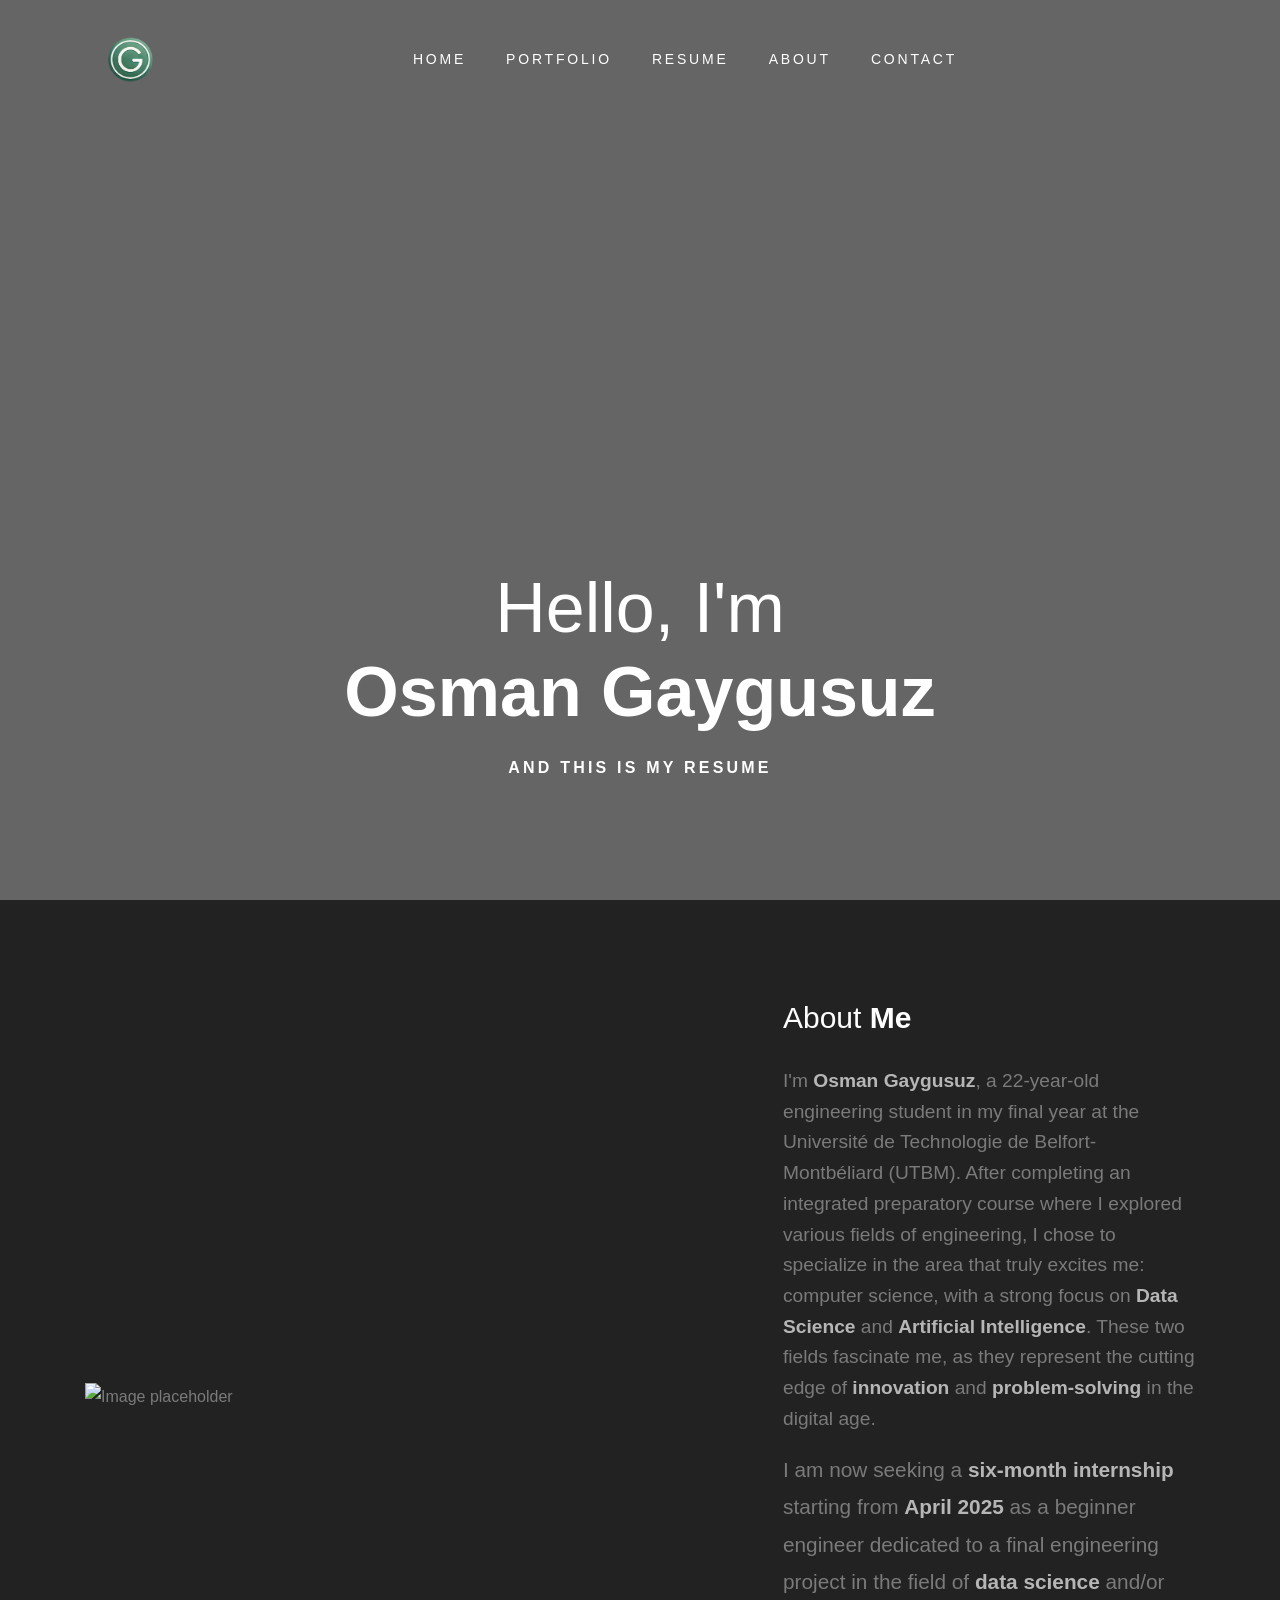
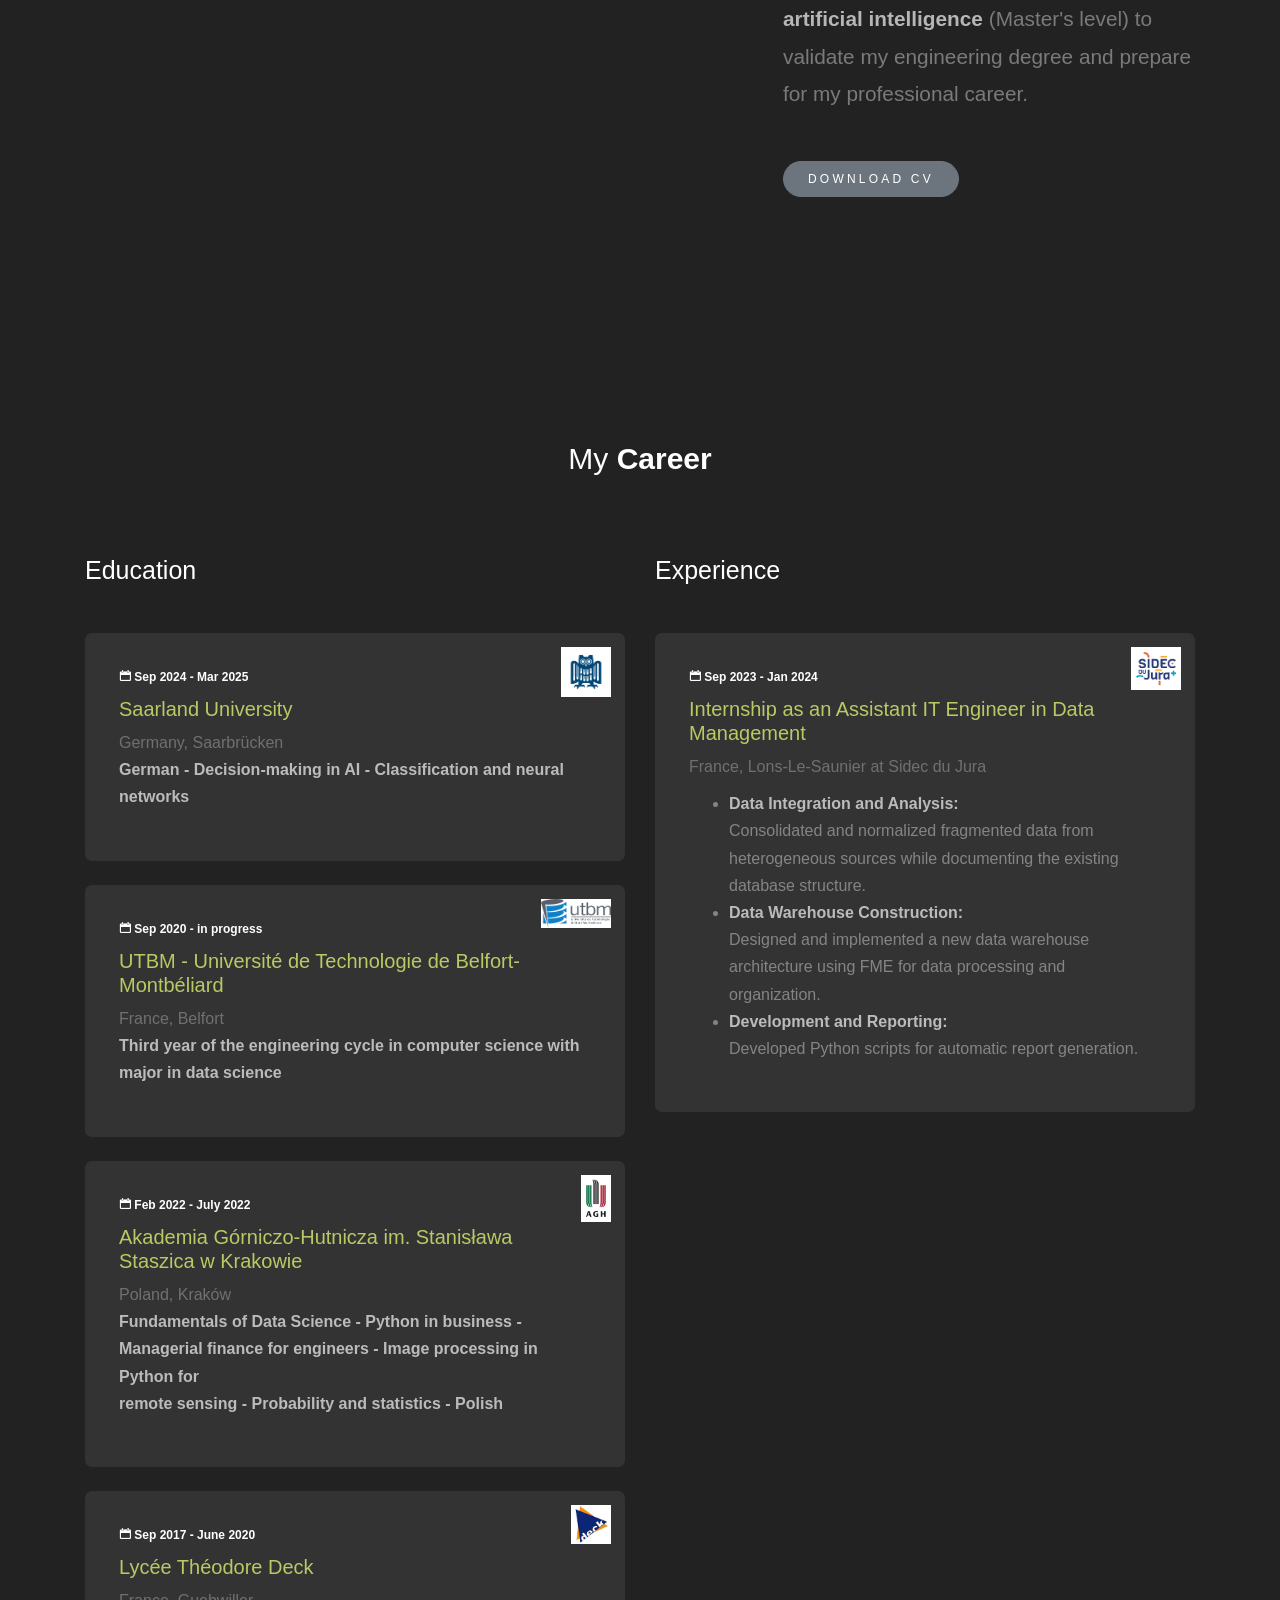
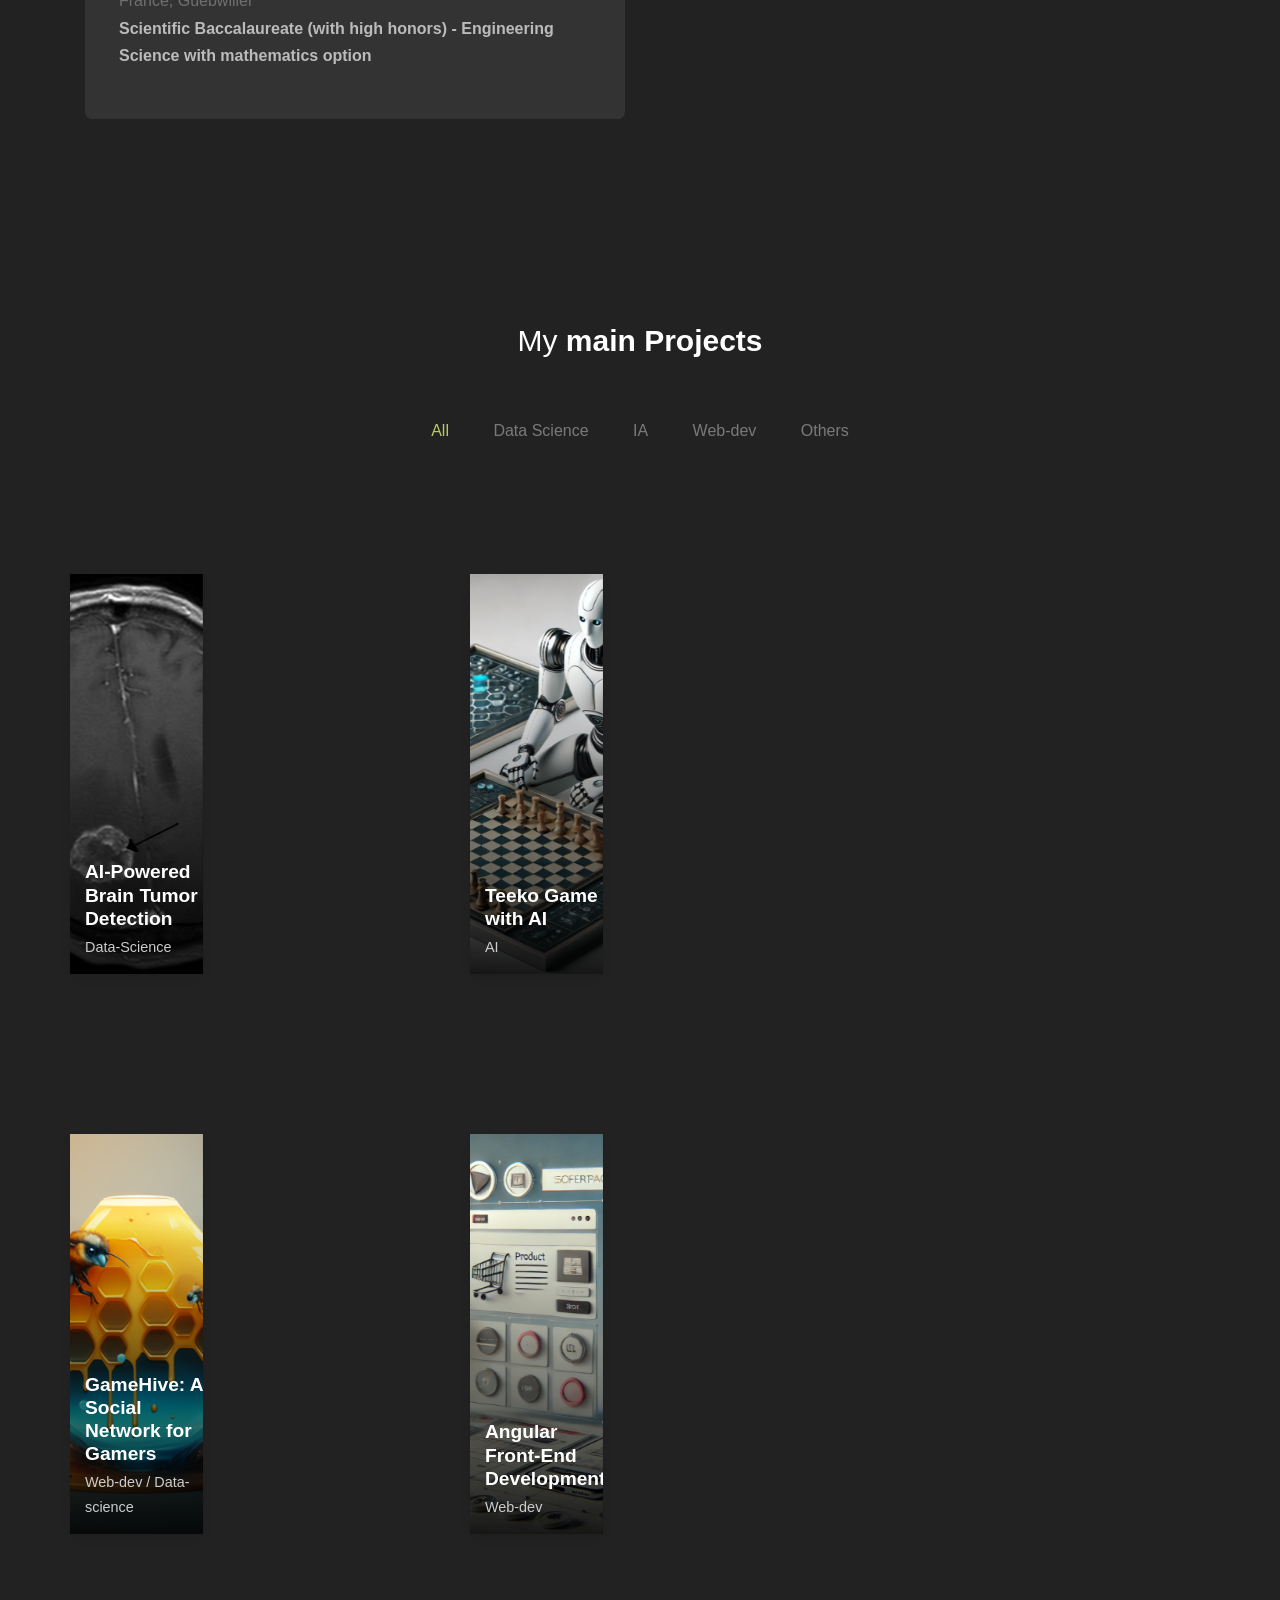
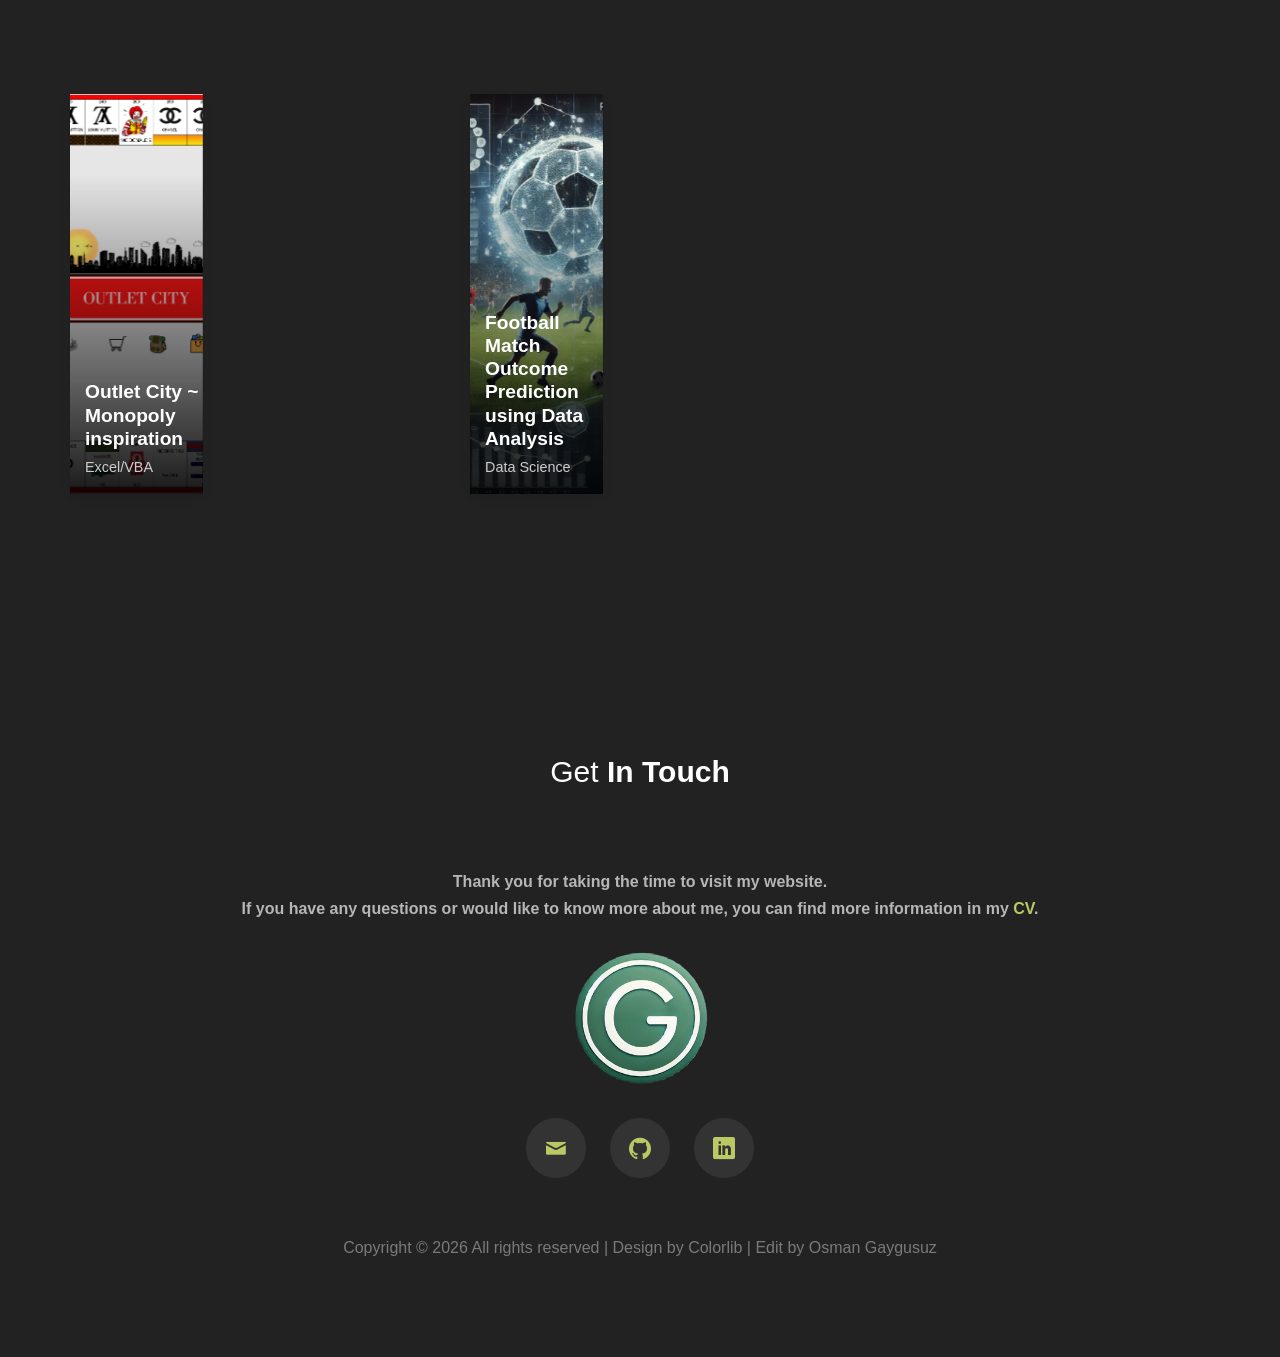
==== commit 1ac28613: "Update index.html" ====
--- a/index.html
+++ b/index.html
@@ -1,7 +1,8 @@
 <!DOCTYPE html>
 <html lang="en">
 <head>
-	<title>Rezume Free Template by Colorlib</title>
+	<title>OG Portfolio</title>
+	<link rel="icon" href="images/favicon-32x32.png" type="image/png">
 	<meta charset="utf-8">
 	<meta name="viewport" content="width=device-width, initial-scale=1, shrink-to-fit=no">
 	<link rel="stylesheet" href="css/animate.css">
@@ -50,7 +51,7 @@
 			<div class="row intro-text align-items-center justify-content-center">
 				<div class="col-md-10 text-center pt-5" style="margin-top: 400px;">
 					<h1 class="site-heading site-animate">Hello, I'm <strong class="d-block">Osman Gaygusuz</strong></h1>
-					<strong class="d-block text-white text-uppercase letter-spacing"><span class="rezzz">and this is My Rezume</span></strong>
+					<strong class="d-block text-white text-uppercase letter-spacing"><span class="rezzz">and this is My Resume</span></strong>
 				</div>
 			</div>
 		</div>
@@ -210,7 +211,7 @@
 								<!-- Texte et bouton survol -->
 								<div class="hover-content">
 									<p>By employing advanced CNN models, this project aims to optimize brain tumor detection from MRI images, enhancing the precision of diagnosis and treatment planning for radiologists.</p>
-									<a href="https://github.com/osmandaway/Website_GameHive" target="_blank" class="btn btn-primary">View Project</a>
+									<a href="https://github.com/osmandaway/Tumors_Prediction" target="_blank" class="btn btn-primary">View Project</a>
 								</div>
 							</div>
 						</div>
@@ -380,4 +381,4 @@
     	<script src="js/google-map.js"></script> -->
 
     </body>
-    </html>+    </html>
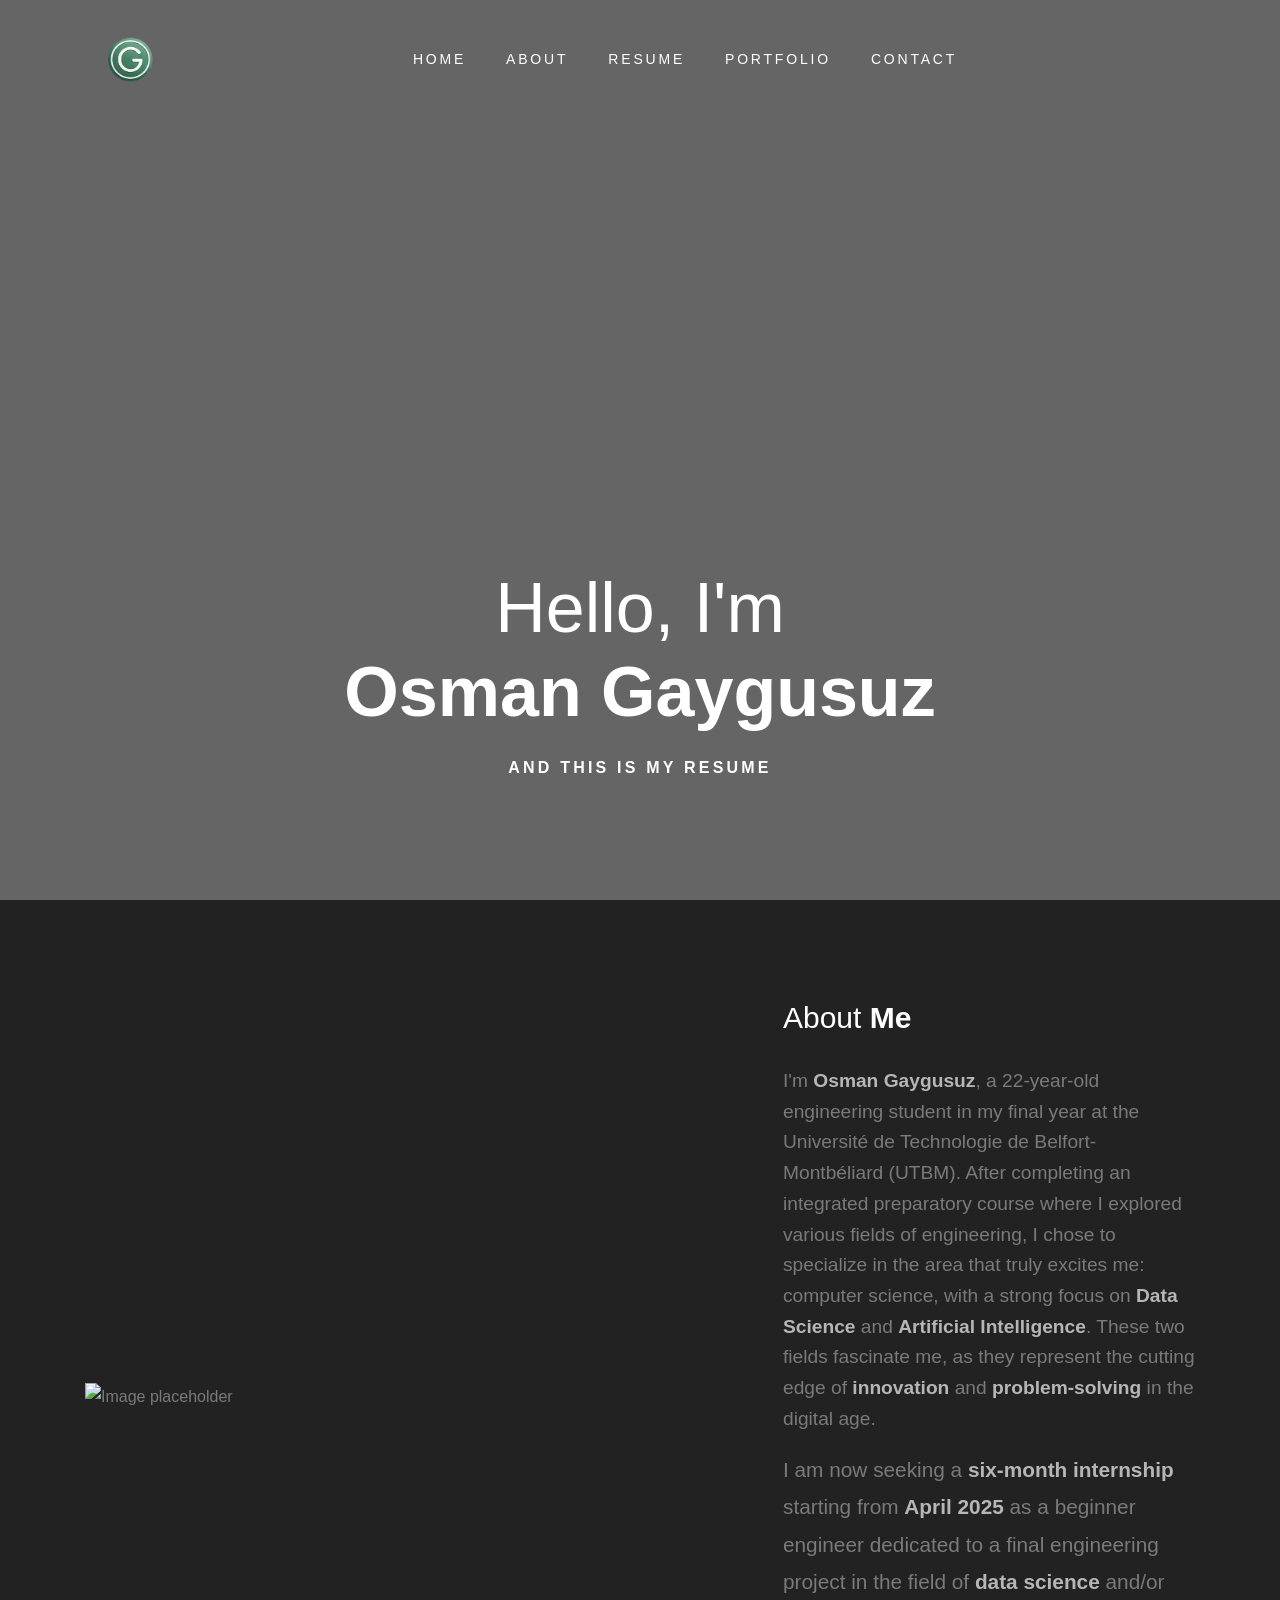
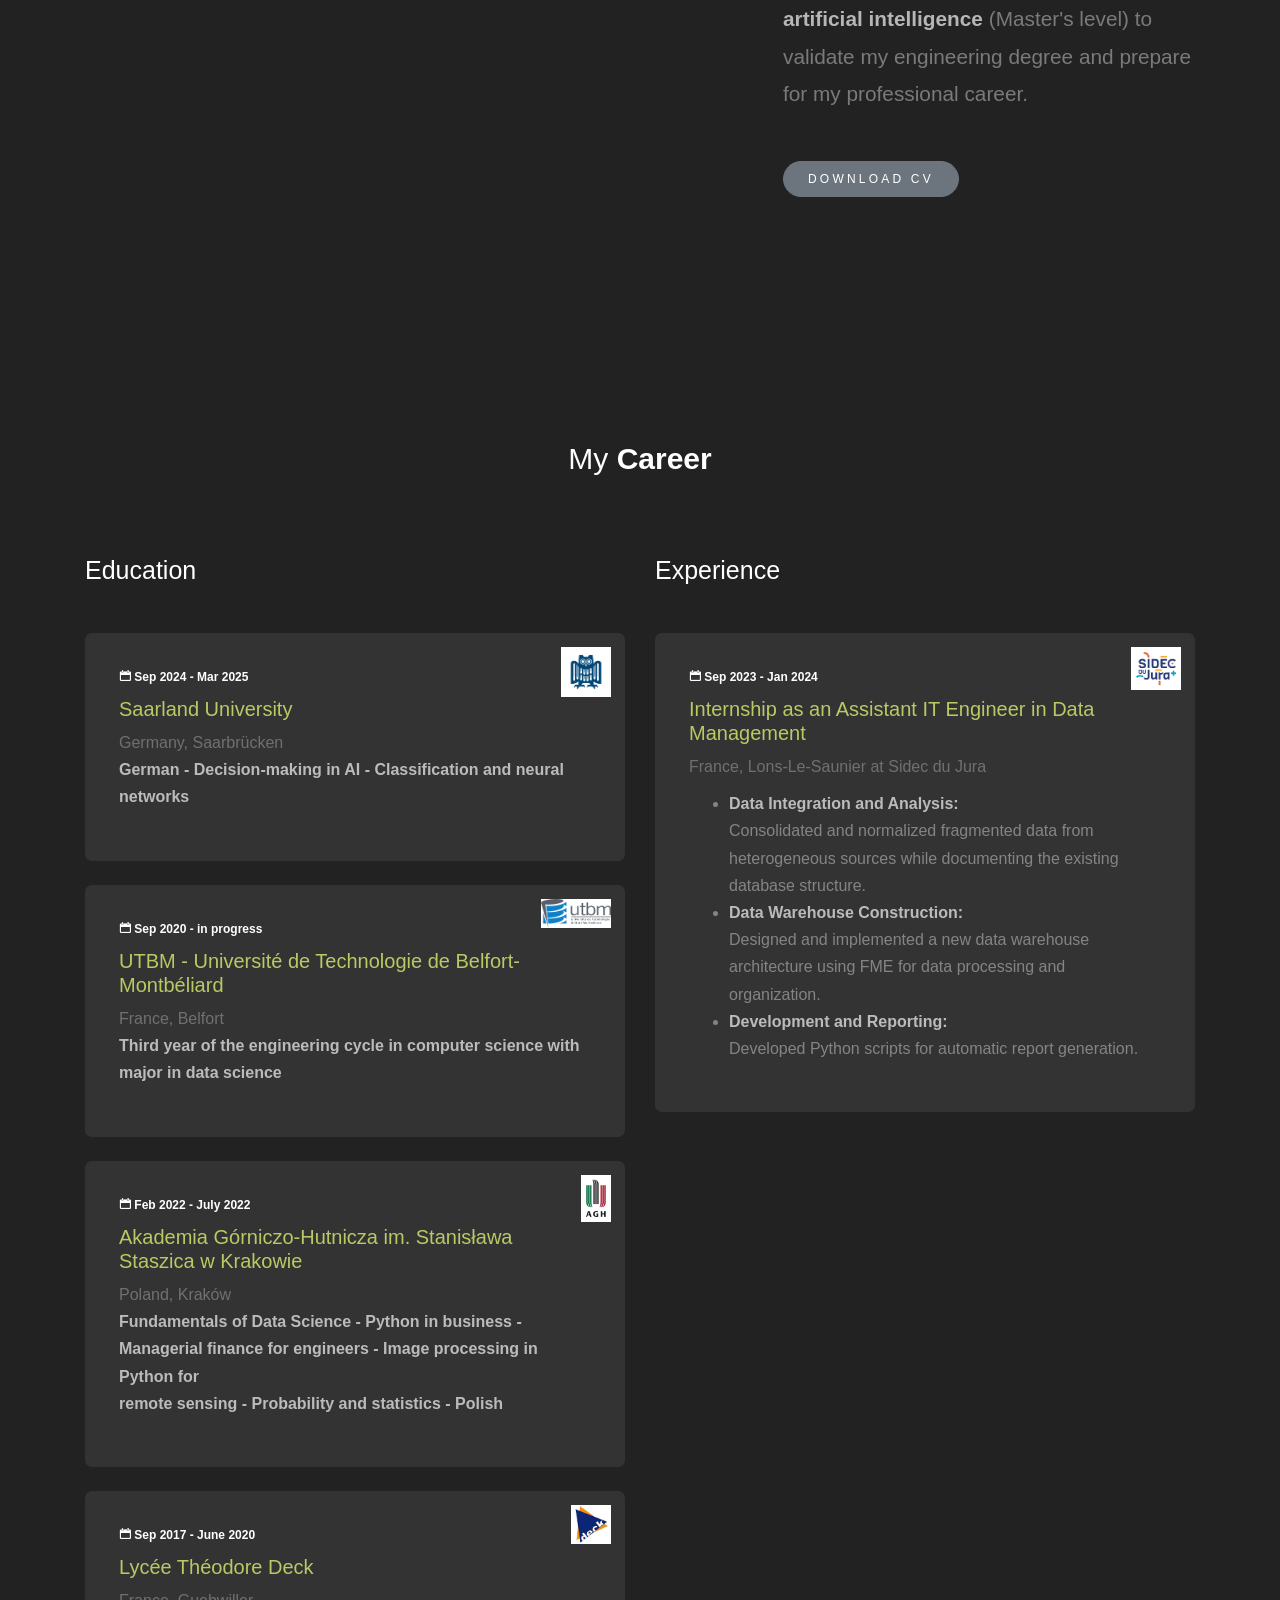
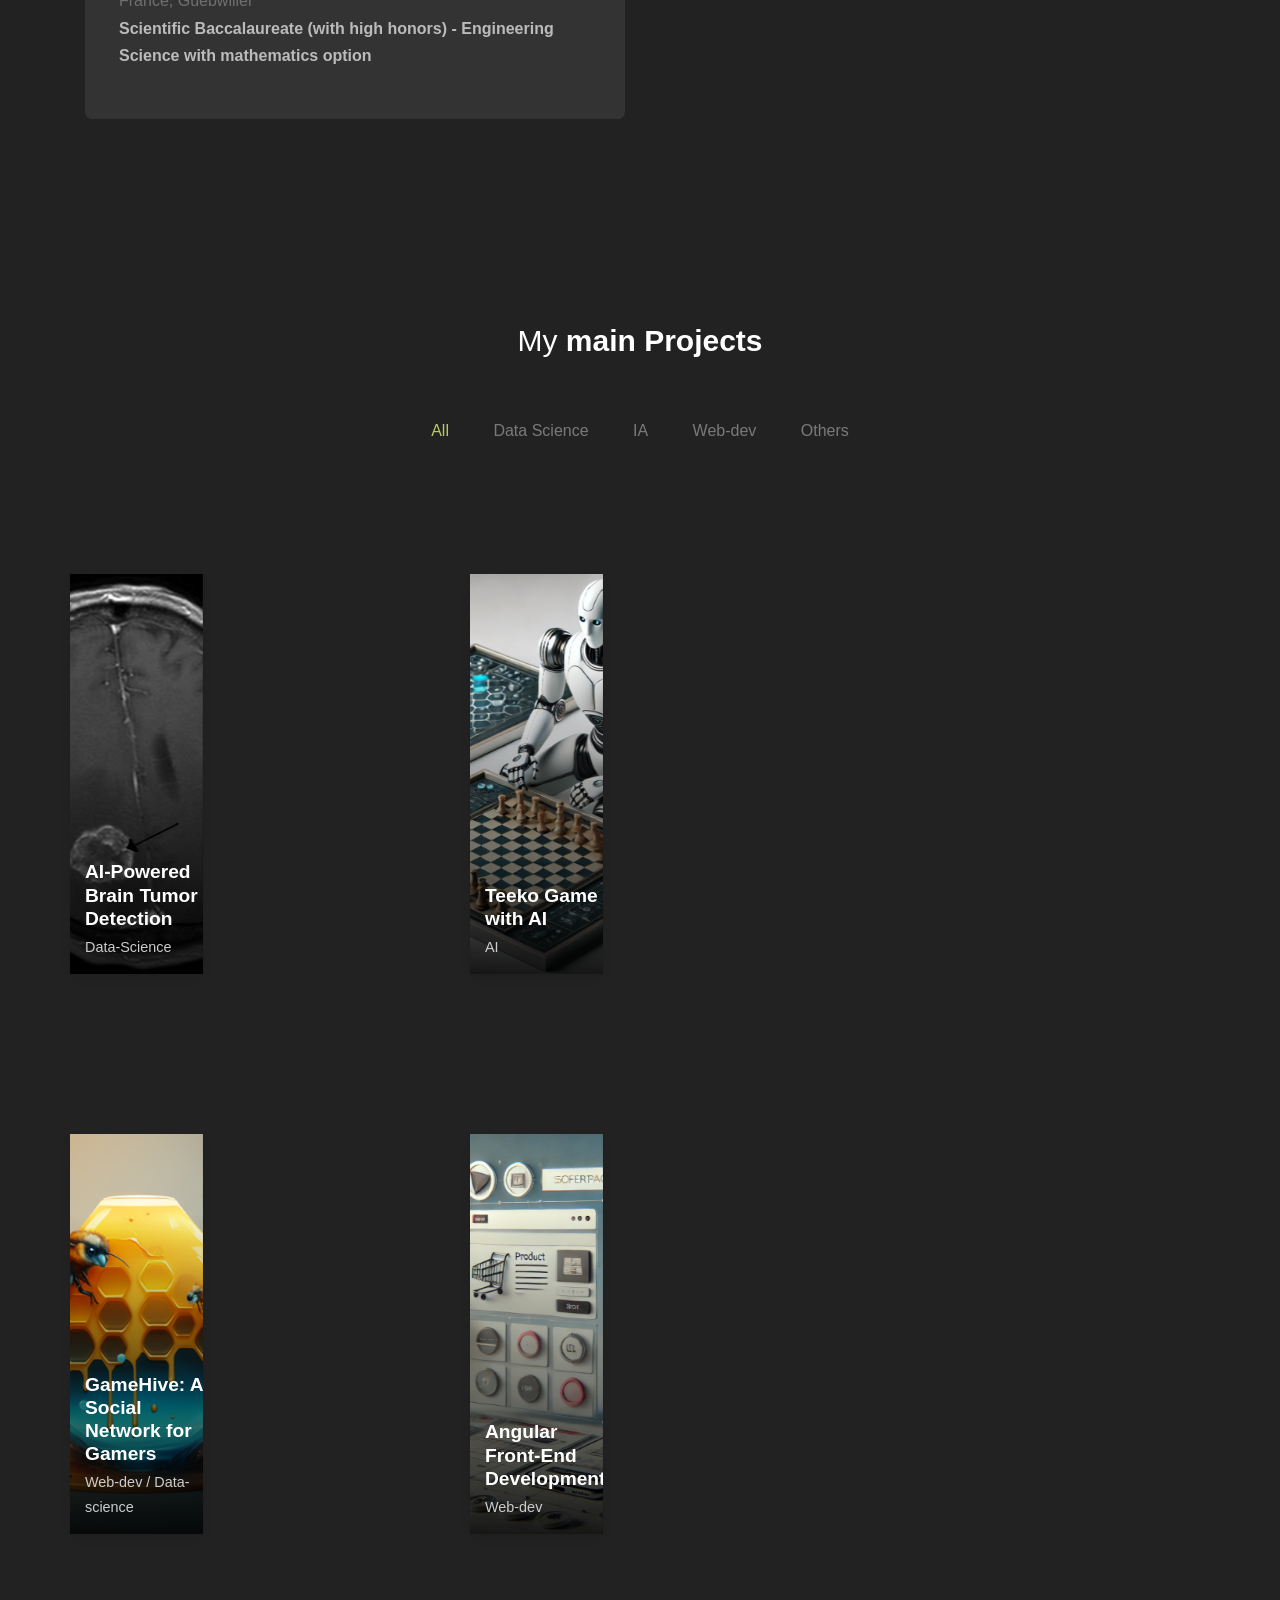
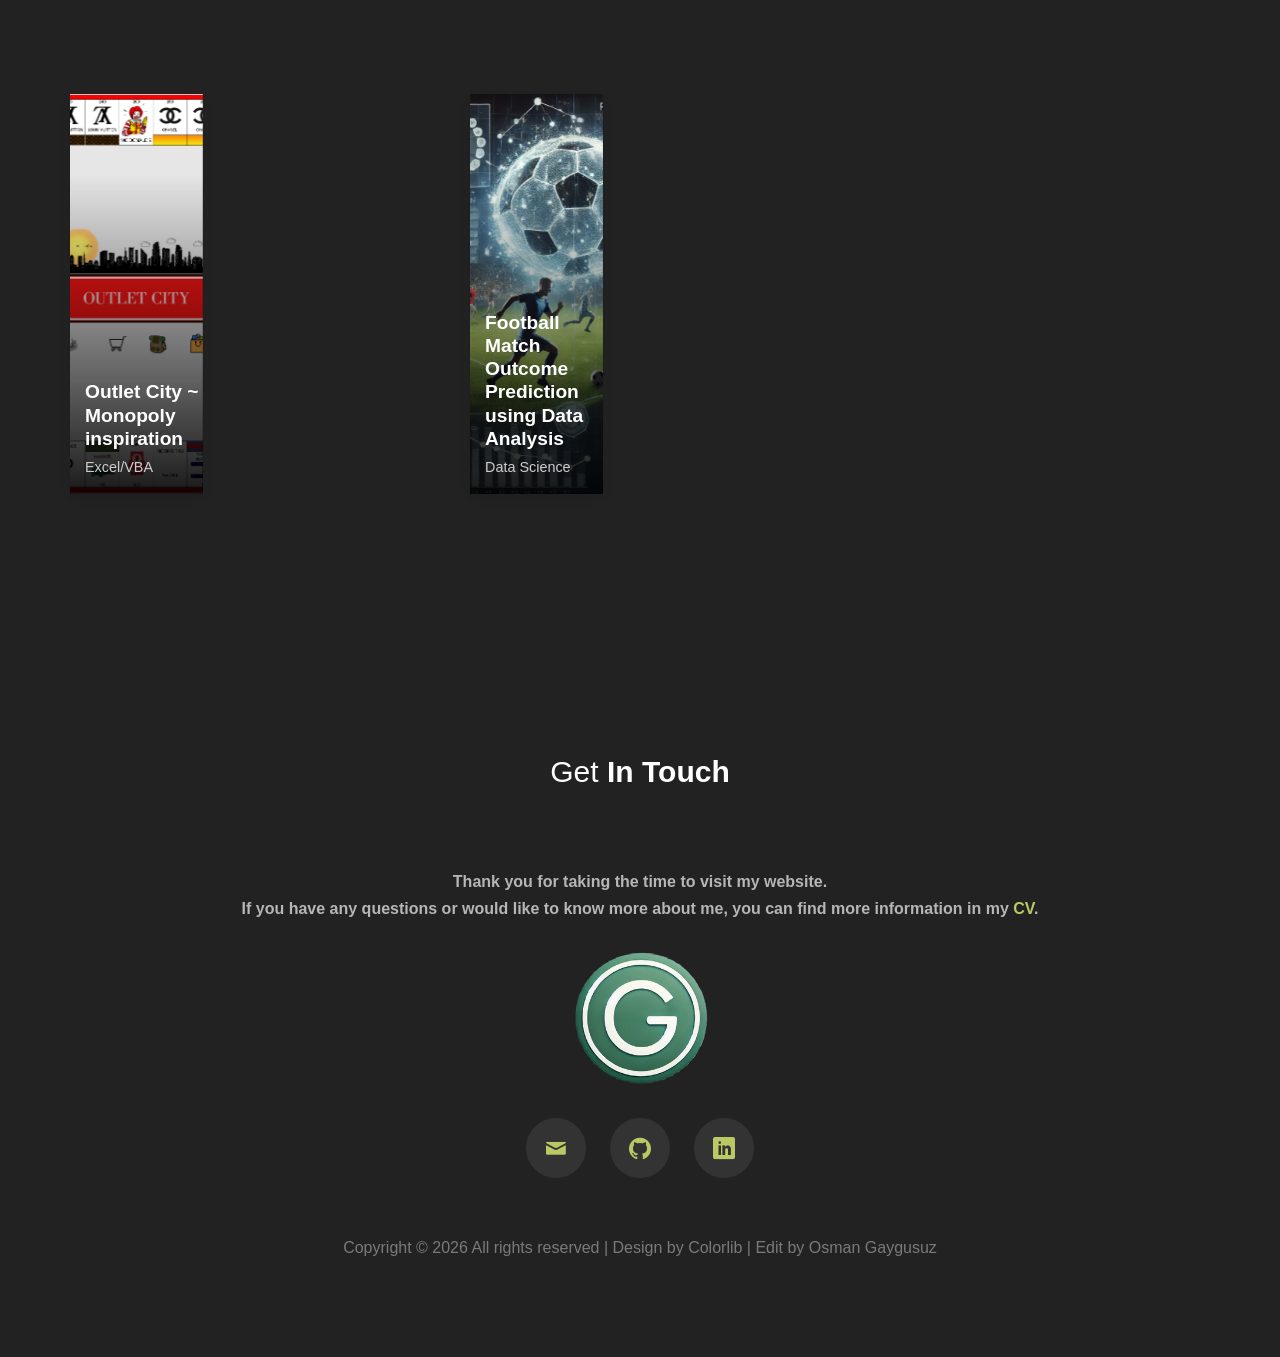
==== commit c1c37085: "Update index.html" ====
--- a/index.html
+++ b/index.html
@@ -34,9 +34,9 @@
 			<div class="collapse navbar-collapse justify-content-md-center" id="navbarsExample09">
 				<ul class="navbar-nav">
 					<li class="nav-item"><a class="nav-link" href="#section-home">Home</a></li>
+					<li class="nav-item"><a class="nav-link" href="#section-about">About</a></li>
+					<li class="nav-item"><a class="nav-link" href="#section-resume">Resume</a></li>
 					<li class="nav-item"><a class="nav-link" href="#section-portfolio">Portfolio</a></li>
-					<li class="nav-item"><a class="nav-link" href="#section-resume">Resume</a></li>
-					<li class="nav-item"><a class="nav-link" href="#section-about">About</a></li>
 					<li class="nav-item"><a class="nav-link" href="#section-contact">Contact</a></li>
 				</ul>
 			</div>
--- a/css/style.css
+++ b/css/style.css
@@ -792,19 +792,23 @@
     grid-gap: 0px; /* Pas d'espace entre les images */
 }
 
-/* Tablettes et petits écrans */
-@media (max-width: 991px) {
-  .portfolio-section .grid {
-      grid-template-columns: repeat(2, 1fr); /* Deux colonnes pour les tablettes */
+/* Pour les petits écrans comme les téléphones */
+@media (max-width: 767px) {
+  .navbar-logo {
+      width: 40px; /* Réduire la taille du logo sur mobile */
+      margin-left: 10px; /* Ajouter une marge pour éviter que le logo touche le bord gauche */
   }
-}
-
-/* Téléphones */
-@media (max-width: 767px) {
-  .portfolio-section .grid {
-      grid-template-columns: repeat(1, 1fr); /* Une seule colonne pour les téléphones */
+
+  .img-fluid {
+      max-width: 100%; /* Assure que les images ne dépassent pas la largeur de l'écran */
+      height: auto;
   }
-}
+
+  .navbar-toggler {
+      margin-right: 10px; /* Ajuste la position du bouton hamburger sur mobile */
+  }
+}
+
 
 /* Centrer le logo */
 #chat{
@@ -867,3 +871,10 @@
   color: #fff;
   font-weight: bolder;
 }
+
+.container {
+  width: 100%;
+  padding: 0 15px; /* Ajouter du padding interne pour éviter que le contenu touche les bords */
+  margin: 0 auto; /* Centrer le conteneur */
+  box-sizing: border-box; /* Inclut les paddings dans la largeur */
+}
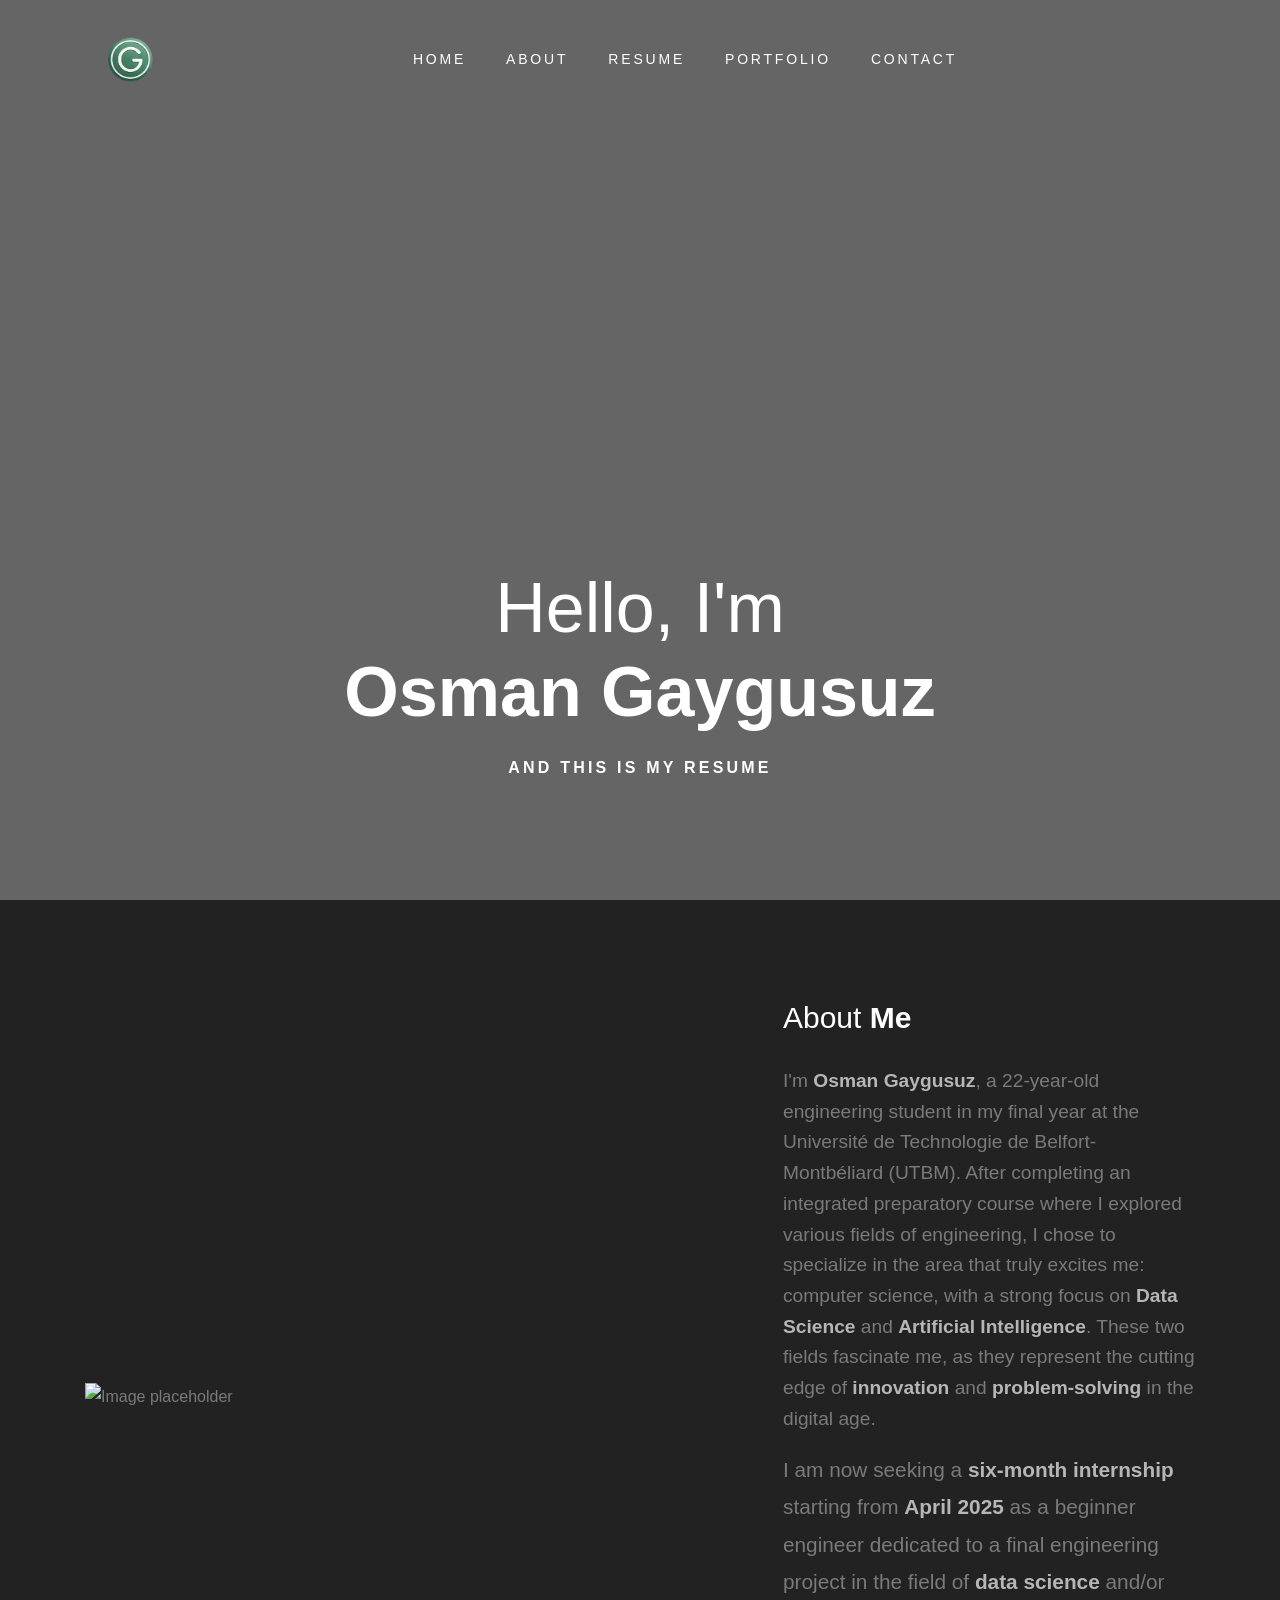
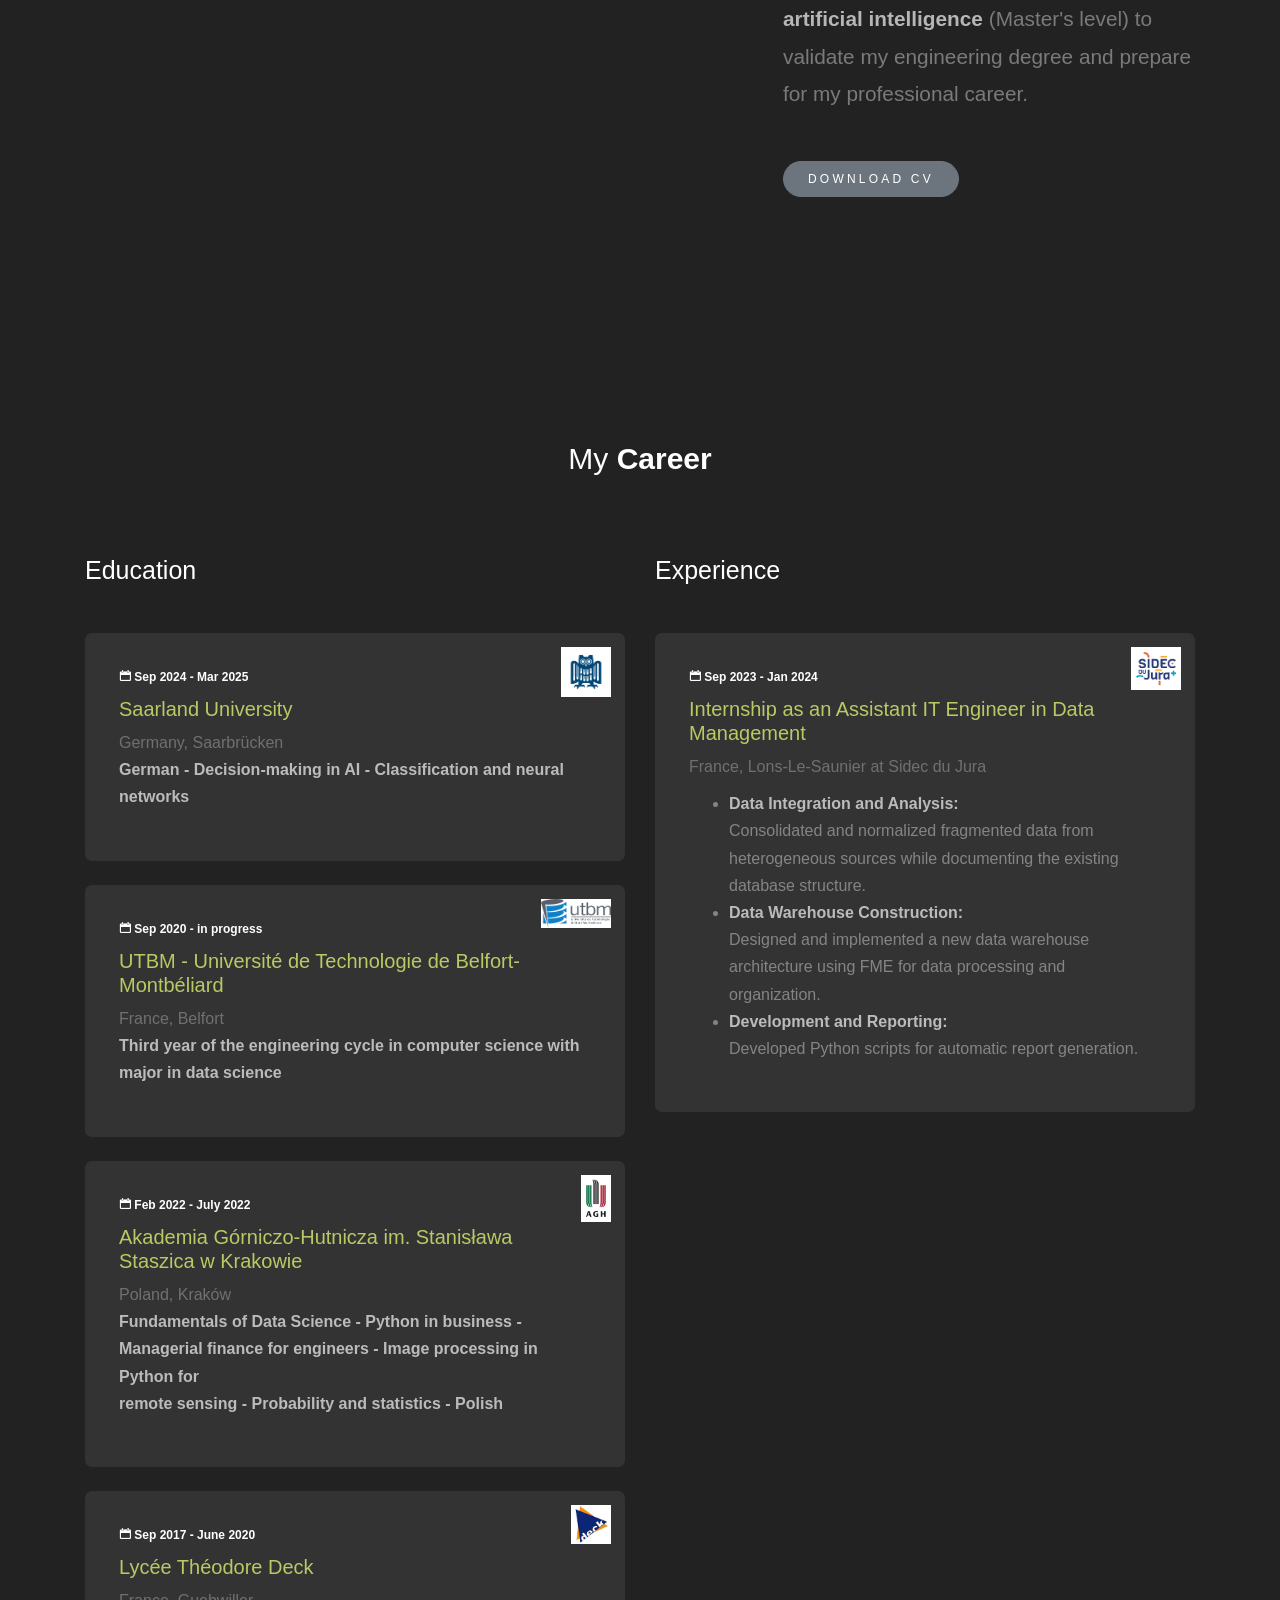
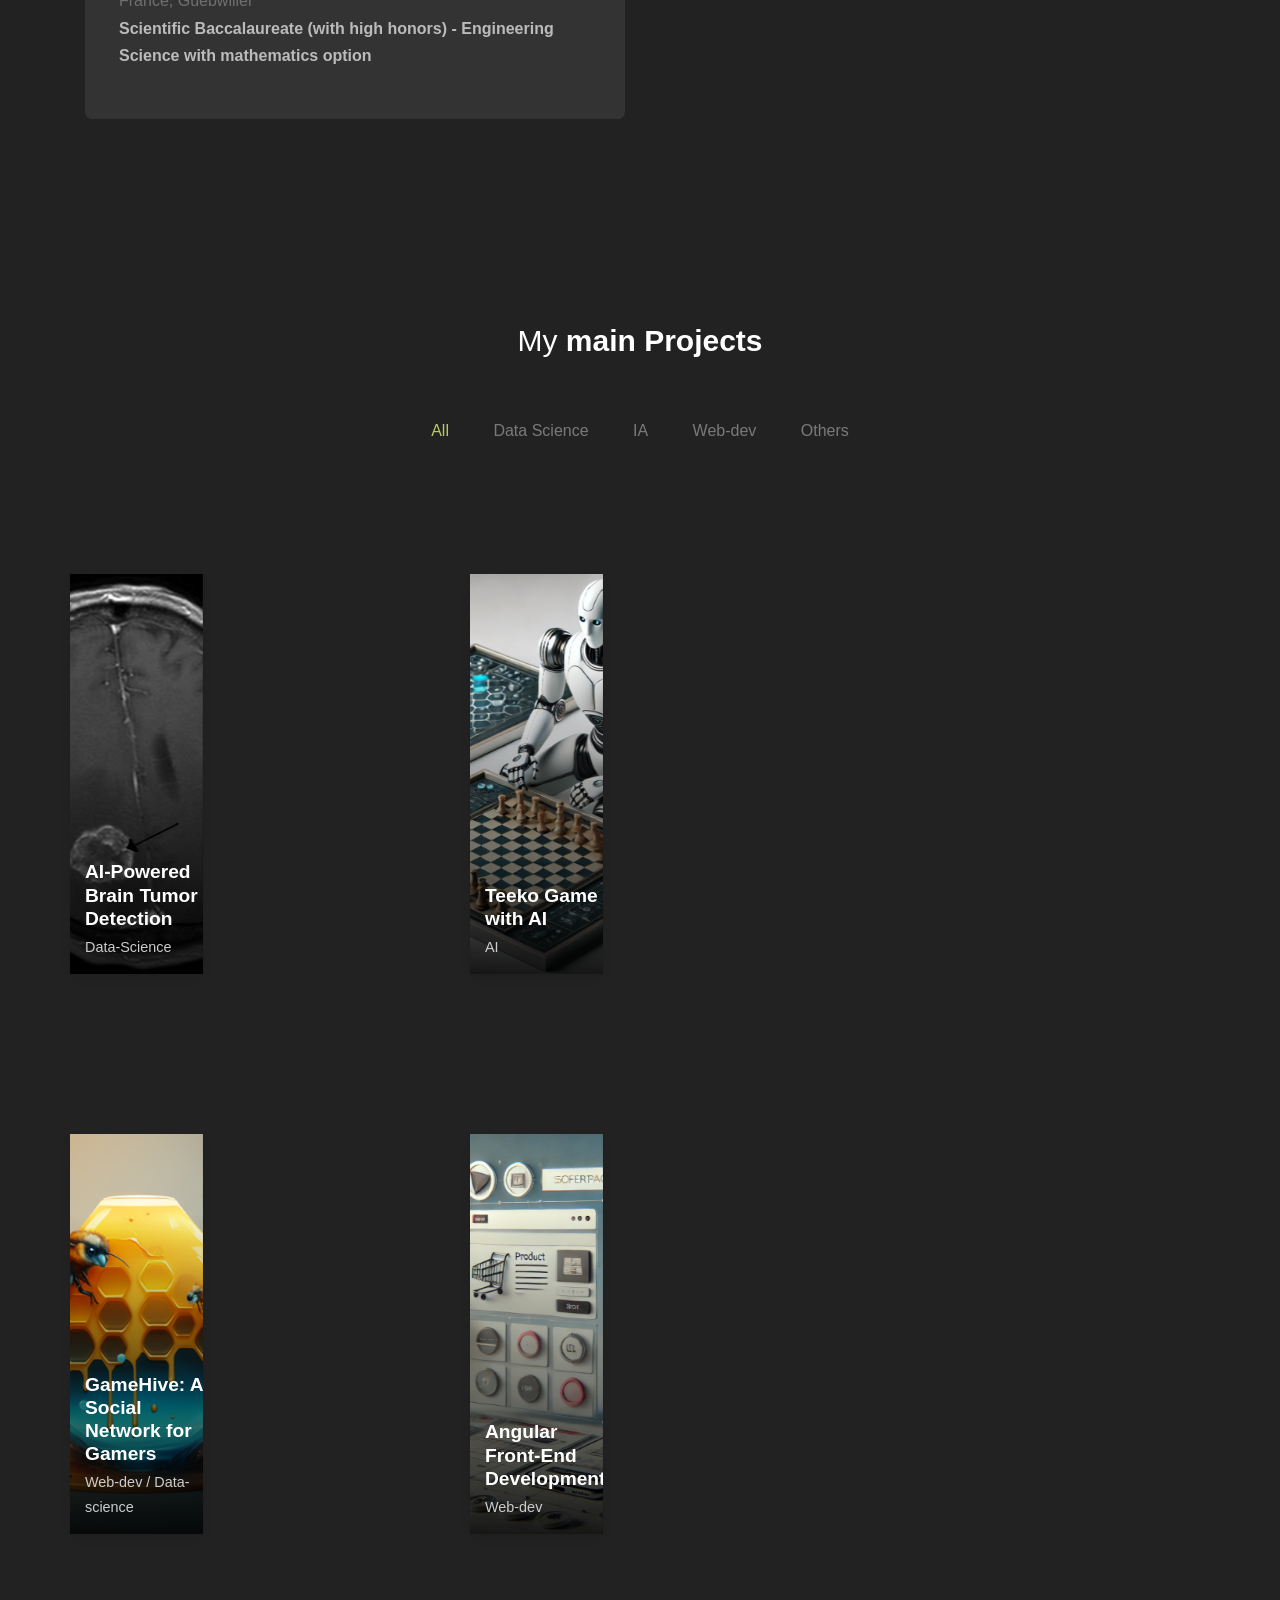
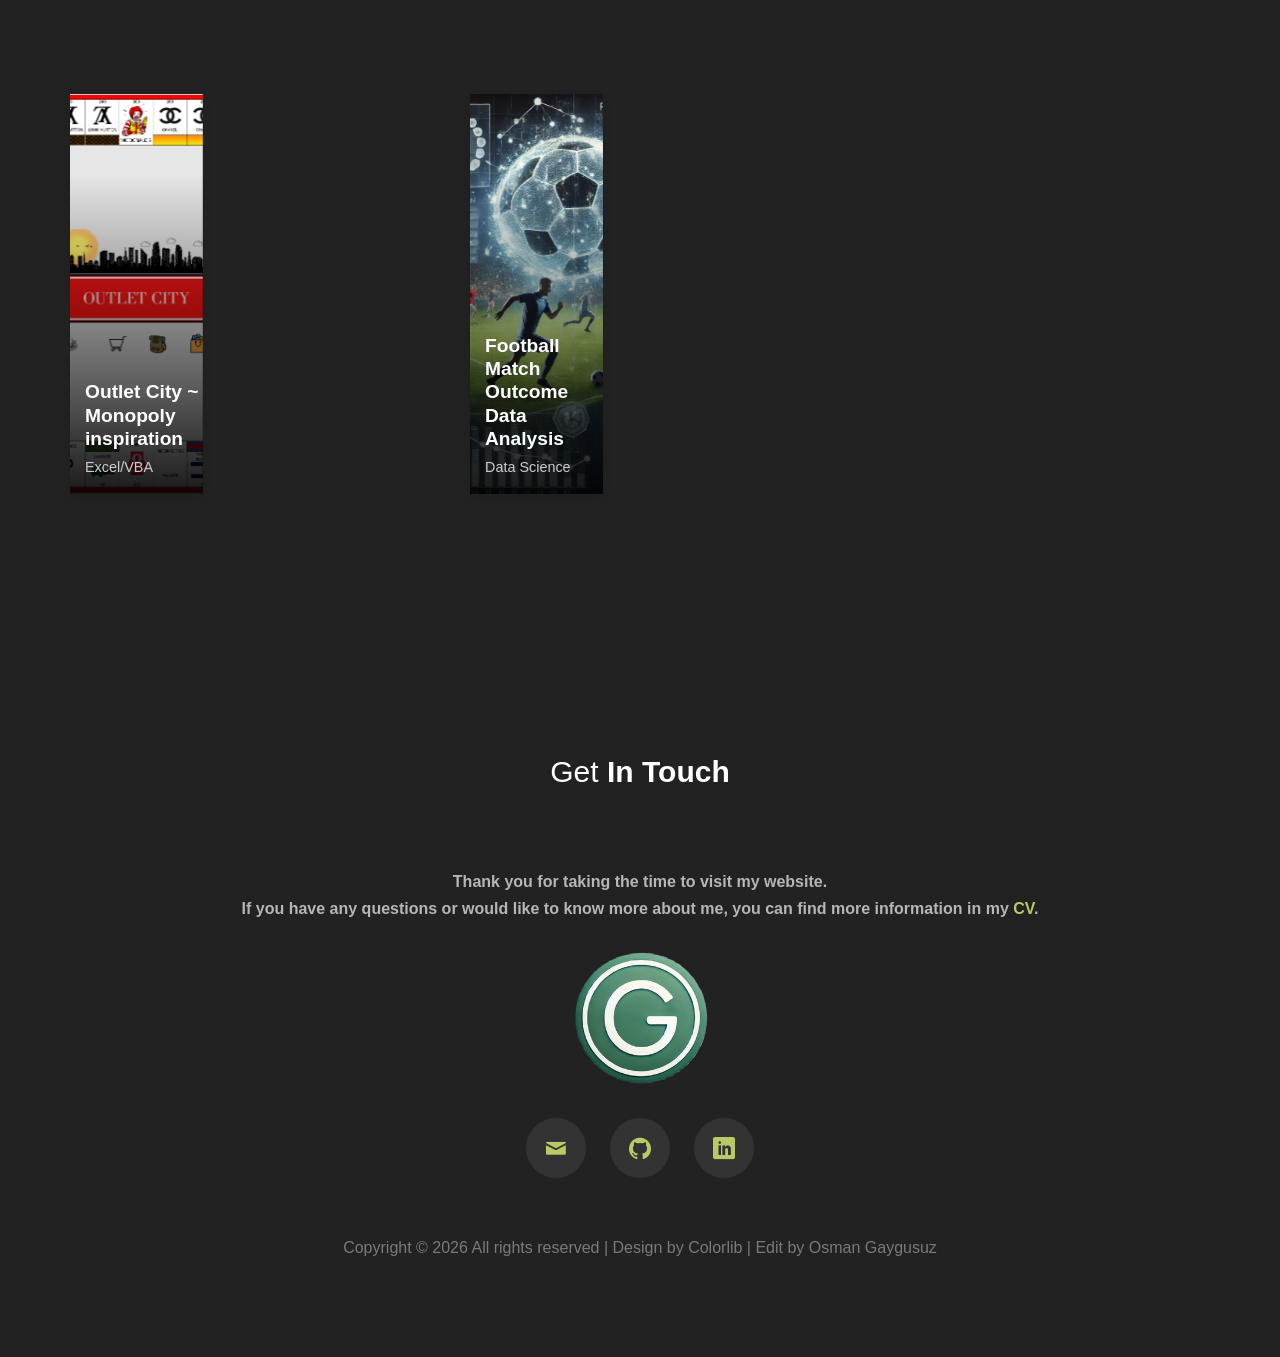
==== commit 8e5f8448: "Update index.html" ====
--- a/index.html
+++ b/index.html
@@ -298,7 +298,7 @@
 								<img class="image img-fluid" src="images/foot.png" alt="">
 								<!-- Titre et catégorie -->
 								<div class="overlay-content">
-									<h4>Football Match Outcome Prediction using Data Analysis</h4>
+									<h4>Football Match Outcome Data Analysis</h4>
 									<div class="cat">Data Science</div>
 								</div>
 								<!-- Texte et bouton survol -->
